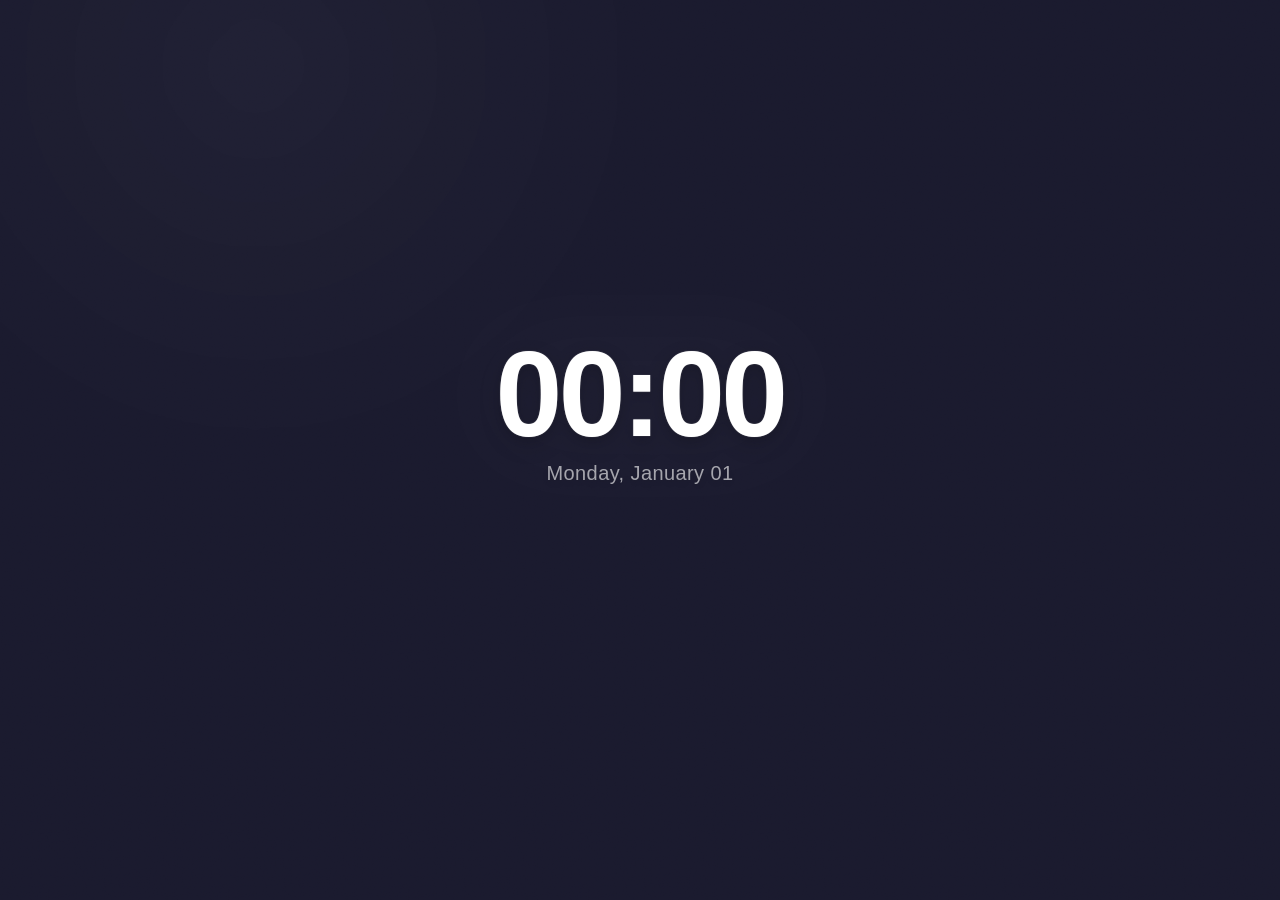
==== newtab.html @ 36168f56 "初始化项目开始第一个版本" ====
<!DOCTYPE html>
<html lang="zh-CN" data-i18n-title="pageTitle" style="background:#1a1a2e;">

<head>
    <meta charset="UTF-8">
    <title>New Tab</title>
    <script src="scripts/boot/first-paint.js"></script>
    <link rel="stylesheet" href="styles/bundle.css">
    <link rel="stylesheet" href="styles/photos.css">
</head>

<body>
    <a href="#main-content" class="skip-link" data-i18n="skipToMain"></a>

    <div class="light-orb" aria-hidden="true"></div>
    <div class="ui-grain" aria-hidden="true"></div>

    <div class="layout-container" id="main-content">
        <div class="clock-container">
            <div class="clock-wrapper">
                <div class="clock" id="clock">00:00</div>
                <div class="date" id="date">Monday, January 01</div>
            </div>
        </div>
        <div class="search-container" id="searchContainer">
            <div class="search-engine-wrapper">
                <button class="search-engine-btn" id="searchEngineBtn" data-i18n="ariaSwitchEngine"
                    data-i18n-attr="aria-label" aria-label="" tabindex="-1">
                    <svg aria-hidden="true" width="24" height="24" viewBox="0 0 24 24" fill="currentColor">
                        <path
                            d="M15.5 14h-.79l-.28-.27A6.471 6.471 0 0016 9.5 6.5 6.5 0 109.5 16c1.61 0 3.09-.59 4.23-1.57l.27.28v.79l5 4.99L20.49 19l-4.99-5zm-6 0C7.01 14 5 11.99 5 9.5S7.01 5 9.5 5 14 7.01 14 9.5 11.99 14 9.5 14z" />
                    </svg>
                </button>
            </div>
            <input type="text" class="search-input" id="searchInput" data-i18n="searchPlaceholder" placeholder=""
                autofocus>
        </div>
    </div>
    <div class="quicklinks-container" id="quicklinksContainer" data-style="medium">
        <button class="launchpad-btn" id="launchpadBtn" data-i18n="ariaLaunchpad" data-i18n-attr="aria-label"
            aria-label="" tabindex="-1">
            <svg aria-hidden="true" width="18" height="18" viewBox="0 0 24 24" fill="currentColor">
                <rect x="2.5" y="2.5" width="8.5" height="8.5" rx="1.5" />
                <rect x="13" y="2.5" width="8.5" height="8.5" rx="1.5" />
                <rect x="2.5" y="13" width="8.5" height="8.5" rx="1.5" />
                <rect x="13" y="13" width="8.5" height="8.5" rx="1.5" />
            </svg>
        </button>
        <div class="dock-separator" aria-hidden="true"></div>
        <ul class="quicklinks-list" id="quicklinksList"></ul>
        <div class="dock-separator" aria-hidden="true"></div>
        <div class="quicklinks-add-wrapper">
            <button class="quicklinks-add-btn" id="quicklinksAddBtn" data-i18n="ariaAddLink" data-i18n-attr="aria-label"
                aria-label="" tabindex="-1">
                <svg aria-hidden="true" width="20" height="20" viewBox="0 0 24 24" fill="none" stroke="currentColor" stroke-width="2"
                    stroke-linecap="round" stroke-linejoin="round">
                    <line x1="12" y1="5" x2="12" y2="19" />
                    <line x1="5" y1="12" x2="19" y2="12" />
                </svg>
            </button>
        </div>
    </div>

    <div class="launchpad-overlay" id="launchpadOverlay" data-modal="true" role="dialog" aria-modal="true"
        data-i18n="ariaLaunchpad" data-i18n-attr="aria-label" aria-label="" aria-hidden="true">
        <div class="launchpad-container" id="launchpadContainer">
            <div class="launchpad-search-bar">
                <svg aria-hidden="true" class="launchpad-search-icon" viewBox="0 0 24 24" fill="none" stroke="currentColor"
                    stroke-width="2" stroke-linecap="round" stroke-linejoin="round">
                    <circle cx="11" cy="11" r="7" />
                    <path d="M21 21l-4.35-4.35" />
                </svg>
                <input type="text" class="launchpad-search-input" id="launchpadSearchInput" data-i18n="searchApps"
                    placeholder="" autocomplete="off">
            </div>
            <div class="launchpad-pages-wrapper">
                <div class="launchpad-pages" id="launchpadPages"></div>
            </div>
            <div class="launchpad-indicator" id="launchpadIndicator"></div>
        </div>
    </div>
    <div class="mac-window-overlay" id="macSettingsOverlay" data-modal="true" role="dialog"
        aria-modal="true" aria-labelledby="macSettingsTitle" aria-hidden="true">
        <div class="mac-window" id="macSettingsWindow">
        </div>
    </div>
    <div class="mac-window-overlay" id="photosOverlay" data-modal="true" role="dialog" aria-modal="true"
        aria-labelledby="photosTitle" aria-hidden="true">
        <div class="mac-window photos-window" id="photosWindow">
        </div>
    </div>
    <div class="engine-switcher-overlay" id="engineSwitcherOverlay" data-modal="true" role="dialog" aria-modal="true"
        data-i18n="ariaSwitchEngine" data-i18n-attr="aria-label" aria-label="" aria-hidden="true">
        <div class="engine-switcher" id="engineSwitcher">
            <div class="engine-switcher-buttons" id="engineSwitcherButtons" role="group">
            </div>
        </div>
    </div>
    <div class="quicklink-dialog-overlay" id="quicklinkDialogOverlay" data-modal="true" role="dialog" aria-modal="true"
        aria-labelledby="quicklinkDialogTitle" aria-hidden="true">
        <div class="quicklink-dialog" id="quicklinkDialog">
            <div class="quicklink-dialog-header">
                <div class="quicklink-dialog-header-start">
                    <div class="quicklink-dialog-header-icon" aria-hidden="true">
                        <svg width="21" height="21" viewBox="0 0 24 24" fill="none" stroke="currentColor" stroke-width="1.9" stroke-linecap="round" stroke-linejoin="round">
                            <path d="M9.5 14.5 14.5 9.5"/>
                            <path d="m7.25 17.75-1 1a3.536 3.536 0 0 1-5-5l3-3a3.536 3.536 0 0 1 5 0" transform="translate(3)"/>
                            <path d="m16.75 6.25 1-1a3.536 3.536 0 0 1 5 5l-3 3a3.536 3.536 0 0 1-5 0" transform="translate(-3)"/>
                        </svg>
                    </div>
                    <h3 id="quicklinkDialogTitle" data-i18n="dialogAddLink"></h3>
                </div>
                <button class="quicklink-dialog-close" id="quicklinkDialogClose" data-i18n="ariaClose" data-i18n-attr="aria-label" aria-label="">
                    <svg aria-hidden="true" width="16" height="16" viewBox="0 0 24 24" fill="none" stroke="currentColor" stroke-width="2" stroke-linecap="round" stroke-linejoin="round">
                        <path d="M18 6L6 18"/><path d="M6 6l12 12"/>
                    </svg>
                </button>
            </div>
            <div class="quicklink-dialog-content">
                <section class="quicklink-identity-editor">
                    <div class="quicklink-dialog-preview">
                        <div class="quicklink-preview-icon" id="quicklinkPreviewIcon">
                            <span class="preview-fallback">?</span>
                        </div>
                    </div>
                    <div class="quicklink-identity-main">
                        <div class="quicklink-primary-fields">
                            <label class="quicklink-form-label">
                                <span data-i18n="dialogUrl"></span>
                                <div class="quicklink-input-shell">
                                    <svg class="quicklink-input-leading-icon" width="16" height="16" viewBox="0 0 24 24" fill="none" stroke="currentColor" stroke-width="2" stroke-linecap="round" stroke-linejoin="round"><circle cx="12" cy="12" r="10"/><path d="M2 12h20"/><path d="M12 2a15.3 15.3 0 0 1 4 10 15.3 15.3 0 0 1-4 10 15.3 15.3 0 0 1-4-10 15.3 15.3 0 0 1 4-10z"/></svg>
                                    <input type="url" id="quicklinkUrlInput" data-i18n="dialogUrlPlaceholder" placeholder="" maxlength="512" autocomplete="url" aria-describedby="quicklinkUrlError">
                                </div>
                                <p class="quicklink-url-error" id="quicklinkUrlError" role="alert" aria-live="polite"></p>
                            </label>
                            <label class="quicklink-form-label">
                                <span data-i18n="dialogTitle"></span>
                                <input type="text" id="quicklinkTitleInput" data-i18n="dialogTitlePlaceholder" placeholder="" maxlength="64">
                            </label>
                        </div>
                        <div class="quicklink-appearance-row">
                            <div class="quicklink-mode-slot">
                                <div class="quicklink-icon-options" data-icon-panel="auto">
                                    <p data-i18n="dialogIconAutoHint"></p>
                                    <div class="quicklink-form-action hidden" id="quicklinkRefreshIconRow">
                                        <button type="button" class="quicklink-btn-text" id="quicklinkRefreshIconBtn">
                                            <svg aria-hidden="true" width="14" height="14" viewBox="0 0 24 24" fill="none" stroke="currentColor" stroke-width="2"><path d="M21 12a9 9 0 11-2.636-6.364"/><path d="M21 3v6h-6"/></svg>
                                            <span id="quicklinkRefreshIconLabel" data-i18n="iconCacheRefreshBtn"></span>
                                        </button>
                                    </div>
                                </div>
                                <div class="quicklink-icon-options hidden" data-icon-panel="custom">
                                    <input class="quicklink-mode-input" type="url" id="quicklinkIconInput" data-i18n="dialogCustomIconPlaceholder" placeholder="" maxlength="512" aria-labelledby="quicklinkIconModeCustom">
                                </div>
                                <div class="quicklink-icon-options hidden" data-icon-panel="text">
                                    <input class="quicklink-mode-input" type="text" id="quicklinkIconTextInput" maxlength="8" autocomplete="off" data-i18n="dialogIconText" placeholder="" aria-labelledby="quicklinkIconModeText">
                                    <button class="quicklink-color-well" type="button" id="quicklinkColorWell" data-i18n="dialogIconCustomColor" data-i18n-attr="aria-label" aria-label="">
                                        <span class="quicklink-color-well-swatch" aria-hidden="true"></span>
                                    </button>
                                    <input class="quicklink-native-color-input" type="color" id="quicklinkCustomColorInput" value="#475569" tabindex="-1" aria-hidden="true">
                                </div>
                            </div>
                            <div class="quicklink-icon-mode" id="quicklinkIconMode" role="radiogroup" aria-label="Icon style">
                                <button type="button" data-mode="auto" role="radio" aria-checked="true" data-i18n="dialogIconModeAuto"></button>
                                <button type="button" id="quicklinkIconModeCustom" data-mode="custom" role="radio" aria-checked="false" data-i18n="dialogIconModeCustom"></button>
                                <button type="button" id="quicklinkIconModeText" data-mode="text" role="radio" aria-checked="false" data-i18n="dialogIconModeText"></button>
                            </div>
                        </div>
                    </div>
                </section>
                <section class="quicklink-secondary-fields">
                    <label class="quicklink-form-label">
                        <span><span data-i18n="dialogTags"></span> <small>(<span data-i18n="dialogOptional"></span>)</small></span>
                        <div class="quicklink-tags-wrapper">
                            <div class="quicklink-tags-container" id="quicklinkTagsContainer"></div>
                            <input type="text" id="quicklinkTagsInput" data-i18n="dialogTagsPlaceholder" placeholder="" maxlength="10" autocomplete="off">
                            <div class="quicklink-tags-suggestions" id="quicklinkTagsSuggestions"></div>
                        </div>
                    </label>
                    <label class="quicklink-form-option" for="quicklinkDockCheckbox">
                        <input type="checkbox" id="quicklinkDockCheckbox">
                        <span data-i18n="dialogShowInDock"></span>
                    </label>
                </section>
            </div>
            <div class="quicklink-dialog-footer">
                <button class="quicklink-btn quicklink-btn-secondary hidden" id="quicklinkDeleteBtn" data-i18n="dialogDelete"></button>
                <div class="quicklink-dialog-footer-end">
                    <button class="quicklink-btn quicklink-btn-cancel" id="quicklinkCancelBtn" data-i18n="cancel"></button>
                    <button class="quicklink-btn quicklink-btn-primary" id="quicklinkSaveBtn" data-i18n="dialogSave"></button>
                </div>
            </div>
        </div>
    </div>
    <div class="quicklink-context-menu" id="quicklinkContextMenu" data-modal="true" role="menu" aria-label=""
        aria-hidden="true">
    </div>

    <div class="corner-zone corner-top-left" id="cornerTopLeft">
        <button class="refresh-bg-btn" id="refreshBgBtn" data-i18n="ariaRefreshBg" data-i18n-attr="aria-label"
            aria-label="" tabindex="-1">
            <svg aria-hidden="true" width="18" height="18" viewBox="0 0 24 24" fill="none" stroke="currentColor" stroke-width="1.5"
                stroke-linecap="round" stroke-linejoin="round">
                <path d="M21 12a9 9 0 11-2.636-6.364" />
                <path d="M21 3v6h-6" />
            </svg>
        </button>
    </div>
    <div class="corner-zone corner-top-right disabled" id="cornerTopRight">
        <div class="photo-info hidden" id="photoInfo">
            <a class="photo-author" id="photoAuthor" href="#" target="_blank" rel="noopener noreferrer" tabindex="-1">
                <span class="author-prefix" data-i18n="photoByPrefix"></span><span class="author-name"
                    id="authorName"></span>
            </a>
            <button class="favorite-bg-btn" id="favoriteBgBtn" data-i18n="ariaFavorite" data-i18n-attr="aria-label"
                aria-label="" tabindex="-1">
                <svg aria-hidden="true" class="favorite-icon-empty" width="16" height="16" viewBox="0 0 24 24" fill="none"
                    stroke="currentColor" stroke-width="1.5" stroke-linecap="round" stroke-linejoin="round">
                    <path
                        d="M20.84 4.61a5.5 5.5 0 00-7.78 0L12 5.67l-1.06-1.06a5.5 5.5 0 00-7.78 7.78l1.06 1.06L12 21.23l7.78-7.78 1.06-1.06a5.5 5.5 0 000-7.78z" />
                </svg>
                <svg aria-hidden="true" class="favorite-icon-filled hidden" width="16" height="16" viewBox="0 0 24 24" fill="currentColor"
                    stroke="currentColor" stroke-width="1.5" stroke-linecap="round" stroke-linejoin="round">
                    <path
                        d="M20.84 4.61a5.5 5.5 0 00-7.78 0L12 5.67l-1.06-1.06a5.5 5.5 0 00-7.78 7.78l1.06 1.06L12 21.23l7.78-7.78 1.06-1.06a5.5 5.5 0 000-7.78z" />
                </svg>
            </button>
            <button class="download-bg-btn" id="downloadBgBtn" data-i18n="ariaDownloadBg" data-i18n-attr="aria-label"
                aria-label="" tabindex="-1">
                <svg aria-hidden="true" width="16" height="16" viewBox="0 0 24 24" fill="none" stroke="currentColor" stroke-width="1.5"
                    stroke-linecap="round" stroke-linejoin="round">
                    <path d="M21 15v4a2 2 0 01-2 2H5a2 2 0 01-2-2v-4" />
                    <polyline points="7 10 12 15 17 10" />
                    <line x1="12" y1="15" x2="12" y2="3" />
                </svg>
            </button>
        </div>
    </div>
    <div class="corner-zone corner-bottom-left" id="cornerBottomLeft">
        <button class="settings-btn" id="settingsBtn" data-i18n="ariaSettings" data-i18n-attr="aria-label" aria-label=""
            tabindex="-1">
            <svg aria-hidden="true" width="18" height="18" viewBox="0 0 24 24" fill="none" stroke="currentColor" stroke-width="1.5"
                stroke-linecap="round" stroke-linejoin="round">
                <circle cx="12" cy="12" r="3" />
                <path
                    d="M19.4 15a1.65 1.65 0 00.33 1.82l.06.06a2 2 0 010 2.83 2 2 0 01-2.83 0l-.06-.06a1.65 1.65 0 00-1.82-.33 1.65 1.65 0 00-1 1.51V21a2 2 0 01-2 2 2 2 0 01-2-2v-.09A1.65 1.65 0 009 19.4a1.65 1.65 0 00-1.82.33l-.06.06a2 2 0 01-2.83 0 2 2 0 010-2.83l.06-.06a1.65 1.65 0 00.33-1.82 1.65 1.65 0 00-1.51-1H3a2 2 0 01-2-2 2 2 0 012-2h.09A1.65 1.65 0 004.6 9a1.65 1.65 0 00-.33-1.82l-.06-.06a2 2 0 010-2.83 2 2 0 012.83 0l.06.06a1.65 1.65 0 001.82.33H9a1.65 1.65 0 001-1.51V3a2 2 0 012-2 2 2 0 012 2v.09a1.65 1.65 0 001 1.51 1.65 1.65 0 001.82-.33l.06-.06a2 2 0 012.83 0 2 2 0 010 2.83l-.06.06a1.65 1.65 0 00-.33 1.82V9a1.65 1.65 0 001.51 1H21a2 2 0 012 2 2 2 0 01-2 2h-.09a1.65 1.65 0 00-1.51 1z" />
            </svg>
        </button>
    </div>
    <div class="corner-zone corner-bottom-right" id="cornerBottomRight">
        <button class="search-toggle-btn" id="searchToggleBtn" data-i18n="ariaSearch" data-i18n-attr="aria-label"
            aria-label="" tabindex="-1">
            <svg aria-hidden="true" width="20" height="20" viewBox="0 0 24 24" fill="none" stroke="currentColor" stroke-width="1.5"
                stroke-linecap="round" stroke-linejoin="round">
                <circle cx="11" cy="11" r="7" />
                <path d="M21 21l-4.35-4.35" />
            </svg>
        </button>
    </div>
    <script type="module" src="scripts/main.js"></script>
</body>

</html>
---- styles/bundle.css ----
:root {

    /*
     * Color roles (redesign-skill): treat --accent-primary as the only brand accent on main UI.
     * Semantic colors below are for status / destructive / success — keep usage small and local.
     */
    --color-white: #FFFFFF;
    --color-blue: #0A84FF;
    --accent-primary: var(--color-blue);
    --color-green: #30D158;
    --color-red: #FF453A;
    --color-orange: #FF9F0A;
    --color-pink: #FF375F;

    --color-gray-6: #1C1C1E;

    --text-primary: #FFFFFF;
    --text-secondary: rgba(255, 255, 255, 0.7);
    --text-tertiary: rgba(255, 255, 255, 0.5);
    --text-quaternary: rgba(255, 255, 255, 0.3);


    --bg-primary: rgba(28, 28, 30, 0.8);

    --surface-glass: rgb(255 255 255 / 0.08);
    --surface-glass-hover: rgba(255, 255, 255, 0.12);

    --overlay-highlight: rgb(255 255 255 / 0.15);
    --overlay-medium: rgba(255, 255, 255, 0.2);

    --border-subtle: rgba(255, 255, 255, 0.06);
    --border-default: rgb(255 255 255 / 0.1);

    /* Cool-tinted shadows (read as depth on dark navy UI, not flat gray-black) */

    --font-system: -apple-system, BlinkMacSystemFont, 'SF Pro Text', 'Helvetica Neue', sans-serif;
    --font-display: -apple-system, BlinkMacSystemFont, 'SF Pro Display', 'Helvetica Neue', sans-serif;

    --text-2xs: 9px;
    --text-xs: 11px;
    --text-sm: 13px;
    --text-base: 15px;
    --text-input-safe: 16px;

    --text-lg: 17px;
    --text-xl: 20px;
    --text-2xl: 24px;
    --text-3xl: 28px;
    --text-clock: 120px;

    --font-regular: 400;
    --font-medium: 500;
    --font-semibold: 600;
    --font-bold: 700;

    --leading-snug: 1.25;
    --leading-normal: 1.5;
    --leading-relaxed: 1.625;

    --tracking-tight: -0.02em;
    --tracking-caps: 0.04em;

    --space-1: 4px;
    --space-2: 8px;
    --space-3: 12px;
    --space-4: 16px;
    --space-5: 20px;
    --space-6: 24px;
    --space-7: 28px;
    --space-8: 32px;
    --space-10: 40px;
    --space-12: 48px;
    --space-16: 64px;

    --radius-2xs: 2px;
    --radius-xs: 4px;
    --radius-sm: 8px;
    --radius-md: 12px;
    --radius-lg: 16px;
    --radius-xl: 20px;
    --radius-2xl: 24px;
    --radius-full: 9999px;

    --radius-button: 20px;

    --radius-input: 12px;


    --shadow-color-light: rgb(8 14 32 / 0.1);
    --shadow-color-medium: rgba(6, 12, 28, 0.2);
    --shadow-color-heavy: rgba(4, 10, 24, 0.32);
    --shadow-color-deep: rgba(2, 8, 22, 0.42);

    --shadow-outline: 0 0 0 0.5px rgba(255, 255, 255, 0.06);

    --shadow-elevation-1:
        var(--shadow-outline),
        0 1px 2px var(--shadow-color-light),
        0 2px 4px var(--shadow-color-light);

    --shadow-elevation-2:
        var(--shadow-outline),
        0 2px 4px var(--shadow-color-light),
        0 4px 12px var(--shadow-color-medium),
        0 8px 24px var(--shadow-color-light);

    --shadow-elevation-3:
        var(--shadow-outline),
        0 4px 8px var(--shadow-color-light),
        0 8px 24px var(--shadow-color-medium),
        0 16px 48px var(--shadow-color-light);

    --shadow-elevation-4:
        var(--shadow-outline),
        0 8px 16px var(--shadow-color-medium),
        0 16px 48px var(--shadow-color-heavy),
        0 24px 72px var(--shadow-color-medium);

    --shadow-elevation-5:
        var(--shadow-outline),
        0 12px 32px var(--shadow-color-heavy),
        0 24px 80px var(--shadow-color-deep);

    --shadow-glass-inset:
        inset 0 1px 0 var(--overlay-highlight),
        inset 0 -0.5px 0 rgba(0, 0, 0, 0.03);

    --shadow-panel: var(--shadow-elevation-5);

    --shadow-focus: 0 0 0 3px rgba(10, 132, 255, 0.25);

    --shadow-lift:
        0 8px 20px rgba(0, 0, 0, 0.20),
        0 4px 8px rgba(0, 0, 0, 0.12);
    --shadow-press:
        0 2px 4px rgba(0, 0, 0, 0.12),
        0 1px 2px var(--shadow-color-light);

    --blur-2xs: 4px;
    --blur-sm: 16px;
    --blur-md: 24px;
    --blur-lg: 32px;
    --blur-xl: 40px;
    --blur-2xl: 48px;

    --glass-saturate: 180%;
    --glass-filter-blur-xl: blur(var(--blur-xl)) saturate(var(--glass-saturate));
    --glass-filter-quicklink-title: blur(var(--blur-md)) saturate(var(--glass-saturate));
    --glass-filter-launchpad-search: blur(var(--blur-sm)) saturate(150%);
    --glass-filter-quicklink-menu: blur(var(--blur-2xl)) saturate(var(--glass-saturate)) brightness(var(--glass-brightness-hover));
    --glass-brightness: 1.02;
    --glass-brightness-hover: 1.05;
    --glass-brightness-dimmed: 0.7;

    --glass-tier-1-bg: rgba(255, 255, 255, 0.04);
    --glass-tier-1-border: var(--surface-glass);

    --glass-tier-2-bg: rgba(255, 255, 255, 0.06);
    --glass-tier-2-bg-hover: rgba(255, 255, 255, 0.10);
    --glass-tier-2-bg-active: rgba(255, 255, 255, 0.14);
    --glass-tier-2-border: rgba(255, 255, 255, 0.12);
    --glass-tier-2-border-hover: rgba(255, 255, 255, 0.18);
    --glass-tier-2-blur: var(--blur-md);

    --glass-tier-3-bg: var(--surface-glass);
    --glass-tier-3-bg-hover: rgba(255, 255, 255, 0.12);
    --glass-tier-3-bg-focus: rgba(255, 255, 255, 0.14);
    --glass-tier-3-border: rgba(255, 255, 255, 0.12);
    --glass-tier-3-border-hover: rgba(255, 255, 255, 0.16);
    --glass-tier-3-border-focus: rgba(255, 255, 255, 0.20);
    --glass-tier-3-blur: var(--blur-lg);
    --launchpad-search-bg-rest: var(--glass-tier-3-bg-hover);
    --launchpad-search-bg-focus: var(--glass-tier-3-bg-focus);
    --launchpad-search-border-rest: var(--glass-tier-3-border);
    --launchpad-search-border-focus: var(--glass-tier-3-border-focus);

    --glass-tier-4-bg: rgba(255, 255, 255, 0.10);
    --glass-tier-4-border: rgba(255, 255, 255, 0.14);

    --glass-tier-5-bg: rgba(28, 28, 30, 0.88);
    --glass-tier-5-border: var(--surface-glass);
    --glass-tier-5-blur: var(--blur-2xl);


    --duration-fast: 150ms;
    --duration-normal: 250ms;
    --duration-slow: 400ms;
    --duration-slower: 600ms;
    --duration-pulse: 1000ms;
    --duration-sortable: 200ms;

    --ease-default: cubic-bezier(0.25, 0.46, 0.45, 0.94);
    --ease-in: cubic-bezier(0.4, 0, 1, 1);
    --ease-out: cubic-bezier(0, 0, 0.2, 1);
    --ease-in-out: cubic-bezier(0.4, 0, 0.2, 1);

    --ease-spring: cubic-bezier(0.175, 0.885, 0.32, 1.1);


    --ease-spring-gentle: cubic-bezier(0.25, 1, 0.5, 1);


    --ease-sortable: var(--ease-spring-gentle);

    /* Strong ease-out for interactive UI (design-engineering convention) */
    --ease-out-strong: cubic-bezier(0.23, 1, 0.32, 1);

    --launchpad-page-transition-duration: 320ms;
    --launchpad-page-transition-ease: var(--ease-out-strong);
    --launchpad-page-inactive-scale: 0.985;
    --launchpad-page-inactive-opacity: 0.92;

    /* Press feedback: keep within ~0.95–0.98; decorative entrances use --scale-overlay-initial */
    --scale-lift: 1.06;
    --scale-lift-subtle: 1.03;
    --scale-press: 0.96;
    --scale-press-subtle: 0.97;
    --scale-overlay-initial: 0.92;
    --scale-drag: 1.12;
    --scale-pressed: 0.97;

    --opacity-disabled: 0.4;
    --opacity-hover: 0.8;

    --transition-fast: var(--duration-fast) var(--ease-default);
    --transition-normal: var(--duration-normal) var(--ease-default);

    --elevation-bg-wrapper: -1;

    --elevation-bg-media: 0;

    --elevation-bg-overlay: 1;

    --elevation-bg-texture: 2;

    --elevation-base: 0;

    --z-layer-1: 1;
    --z-layer-2: 2;

    --elevation-raised: 10;
    --elevation-dock: 300;
    --elevation-overlay: 400;
    --elevation-modal: 500;
    --elevation-tooltip: 700;
    --elevation-drag-mirror: 900;
    --elevation-context-menu: 950;
    --elevation-max: 1000;

    --z-base: var(--elevation-base);
    --z-fixed: var(--elevation-dock);
    --z-modal: var(--elevation-modal);
    --z-tooltip: var(--elevation-tooltip);
    --z-drag-mirror: var(--elevation-drag-mirror);
    --z-context-menu: var(--elevation-context-menu);
    --z-toast: var(--elevation-max);
    --z-dock: var(--elevation-dock);
    --z-launchpad: var(--elevation-overlay);
    --z-raised: var(--elevation-raised);
    --z-settings-overlay: var(--elevation-overlay);

    --z-window-viewer: 50;
    --z-window-controls: 200;


    --z-viewer-content: 1;

    --z-viewer-loading: 2;

    --z-viewer-panel: 9;

    --z-viewer-toolbar: 10;

    --z-viewer-close: 20;

    --icon-md: 20px;



    --bg-blur: 0px;
    --bg-brightness: 1;
    --bg-overlay: 0.3;
    --bg-fade-in: 400ms;
    --bg-startup-fade-in: 120ms;

    --solid-background: #1a1a2e;

    --texture-opacity: 0.1;
    --texture-size: 30px;
    --texture-color: #ffffff;

    --dock-glass-bg: var(--glass-tier-3-bg);
    --dock-glass-border: var(--glass-tier-3-border);
    --dock-glass-blur: var(--glass-tier-3-blur);

    --ql-base-size-small: 36px;
    --ql-base-size-medium: 48px;
    --ql-base-size-large: 56px;

    --ql-gap-ratio: 0.22;

    --ql-padding-v-ratio: 0.25;

    --ql-padding-h-ratio: 0.18;

    --ql-radius-ratio: 0.22;

    --ql-separator-gap: 0.32;

    --ql-magnify-influence-ratio: 5.0;

    --ql-magnify-scale-max: 1.35;

    --ql-magnify-lift-ratio: 0.15;

    --ql-squircle-mask: url("data:image/svg+xml,%3Csvg viewBox='0 0 1024 1024' xmlns='http://www.w3.org/2000/svg'%3E%3Cpath d='M 225,0 C 101,0 0,101 0,225 L 0,799 C 0,923 101,1024 225,1024 L 799,1024 C 923,1024 1024,923 1024,799 L 1024,225 C 1024,101 923,0 799,0 Z' fill='black'/%3E%3C/svg%3E");

    --spotlight-glass-bg: var(--glass-tier-3-bg);
    --spotlight-glass-bg-hover: var(--glass-tier-3-bg-hover);
    --spotlight-glass-bg-focus: var(--glass-tier-3-bg-focus);
    --spotlight-glass-border: var(--glass-tier-3-border);
    --spotlight-glass-border-hover: var(--glass-tier-3-border-hover);
    --spotlight-glass-border-focus: var(--glass-tier-3-border-focus);
    --spotlight-glass-blur: var(--blur-2xl);
    --spotlight-glass-saturate: var(--glass-saturate);
    --spotlight-glass-radius: var(--radius-xl);

    --spotlight-height: 58px;
    --spotlight-icon-size: 20px;
    --spotlight-glow-color: var(--surface-glass);
    --spotlight-glow-size: 80px;

    --ct-wallpaper-image: none;
    --ct-wallpaper-size: cover;
    --ct-wallpaper-position: center;
    --ct-wallpaper-repeat: no-repeat;
    --ct-wallpaper-color: var(--solid-background);

    --ct-glass-overflow: 64px;
    --ct-glass-scale-compensate: 1.08;
}

.engine-switcher-overlay,
.quicklink-dialog-overlay {
    position: relative;
    overflow: hidden;
    isolation: isolate;
}

.engine-switcher-overlay::before,
.quicklink-dialog-overlay::before {
    content: '';
    position: absolute;
    inset: calc(-1 * var(--ct-glass-overflow));
    background-image: var(--ct-wallpaper-image);
    background-color: var(--ct-wallpaper-color);
    background-size: var(--ct-wallpaper-size);
    background-position: var(--ct-wallpaper-position);
    background-repeat: var(--ct-wallpaper-repeat);
    filter: blur(var(--ct-glass-blur, 40px)) saturate(var(--ct-glass-saturate, 180%));
    transform: scale(var(--ct-glass-scale-compensate));
    transform-origin: center;
    pointer-events: none;
    z-index: -2;
}

.engine-switcher-overlay::after,
.quicklink-dialog-overlay::after {
    content: '';
    position: absolute;
    inset: 0;
    background: var(--ct-glass-tint, rgba(255, 255, 255, 0.12));
    pointer-events: none;
    z-index: -1;
}

.sortable-ghost {
    opacity: 0 !important;
    visibility: hidden !important;

    transition: none !important;
}

.sortable-chosen {
    transform: scale(1.02);
    transition: none !important;
}

.sortable-fallback {
    transition: none !important;
    animation: none !important;
    position: fixed !important;
    z-index: var(--z-drag-mirror) !important;
    pointer-events: none !important;
    box-sizing: border-box !important;
    margin: 0 !important;
    background: transparent !important;
    border: none !important;
    cursor: grabbing !important;
    opacity: 1 !important;
    transform: translate3d(0, 0, 0);
    will-change: transform;
    backface-visibility: hidden;
    -webkit-backface-visibility: hidden;
    isolation: isolate;
    contain: layout style;

    filter: drop-shadow(0 12px 24px rgba(0, 0, 0, 0.3)) drop-shadow(0 4px 8px rgba(0, 0, 0, 0.2)) brightness(1.05) !important;
}

*,
*::before,
*::after {
    margin: 0;
    padding: 0;
    box-sizing: border-box;
}

html {
    scroll-behavior: smooth;
    height: 100%;
    overflow: hidden;
    -webkit-font-smoothing: antialiased;
    -moz-osx-font-smoothing: grayscale;
    text-rendering: optimizeLegibility;
}

.skip-link {
    position: absolute;
    left: -9999px;
    top: auto;
    width: 1px;
    height: 1px;
    overflow: hidden;
    clip: rect(0 0 0 0);
    white-space: nowrap;
    border: 0;
    padding: var(--space-2) var(--space-4);
    background: var(--glass-tier-4-bg);
    color: var(--text-primary);
    font-size: var(--text-sm);
    font-weight: var(--font-medium);
    border-radius: var(--radius-sm);
    z-index: var(--elevation-max);
    text-decoration: none;
}

.skip-link:focus {
    left: var(--space-4);
    top: var(--space-4);
    width: auto;
    height: auto;
    overflow: visible;
    clip: auto;
    outline: none;
    box-shadow: var(--shadow-focus);
}

body {
    font-family: var(--font-system);
    font-size: var(--text-base);
    font-weight: var(--font-regular);
    line-height: var(--leading-normal);
    letter-spacing: var(--tracking-tight);
    color: var(--text-primary);
    background-color: var(--solid-background);
    min-height: 100vh;
    min-height: 100dvh;
    height: 100vh;
    height: 100dvh;
    margin: 0;
    position: relative;
    display: flex;
    justify-content: center;
    align-items: center;
}

/* Subtle film grain above wallpaper — pointer-events none for zero hit-test cost */
.ui-grain {
    position: fixed;
    inset: 0;
    z-index: var(--elevation-bg-texture);
    pointer-events: none;
    opacity: 0.045;
    mix-blend-mode: overlay;
    background-image: url("data:image/svg+xml,%3Csvg viewBox='0 0 200 200' xmlns='http://www.w3.org/2000/svg'%3E%3Cfilter id='n'%3E%3CfeTurbulence type='fractalNoise' baseFrequency='0.8' numOctaves='3' stitchTiles='stitch'/%3E%3C/filter%3E%3Crect width='100%25' height='100%25' filter='url(%23n)'/%3E%3C/svg%3E");
    background-repeat: repeat;
    background-size: 180px 180px;
}

::selection {
    background: rgba(10, 132, 255, 0.3);
    color: var(--text-primary);
}

:focus {
    outline: none;
}

:focus-visible {
    outline: none;
}

button:focus-visible,
a:focus-visible {
    box-shadow: 0 0 0 2px rgba(10, 132, 255, 0.4);
}

input:focus,
input:focus-visible,
textarea:focus,
textarea:focus-visible {
    outline: none;
    box-shadow: none;
}

a {
    color: var(--color-blue);
    text-decoration: none;
    transition: opacity var(--transition-fast);
}

a:hover {
    opacity: var(--opacity-hover);
}


button {
    font-family: inherit;
    font-size: inherit;
    cursor: pointer;
    border: none;
    background: none;
    color: inherit;
}

button:disabled {
    cursor: not-allowed;
    opacity: var(--opacity-disabled);
}

input,
textarea,
select {
    font-family: inherit;
    font-size: inherit;
    color: inherit;
    background: transparent;
    border: none;
}

input::placeholder,
textarea::placeholder {
    color: var(--text-quaternary);
}

img {
    max-width: 100%;
    height: auto;
    display: block;
}

::-webkit-scrollbar {
    width: 8px;
    height: 8px;
}

::-webkit-scrollbar-track {
    background: transparent;
}

::-webkit-scrollbar-thumb {
    background: var(--overlay-highlight);
    border-radius: var(--radius-full);
    border: 2px solid transparent;
    background-clip: padding-box;
}

::-webkit-scrollbar-thumb:hover {
    background: rgba(255, 255, 255, 0.25);
    background-clip: padding-box;
}

::-webkit-scrollbar-corner {
    background: transparent;
}

@supports (scrollbar-color: auto) {
    * {
        scrollbar-width: thin;
        scrollbar-color: var(--overlay-highlight) transparent;
    }
}

.light-orb {
    position: fixed;
    width: 60vmax;
    height: 60vmax;
    border-radius: 50%;
    background: radial-gradient(circle,
            rgba(255, 255, 255, 0.06) 0%,
            rgba(255, 255, 255, 0.02) 40%,
            rgba(255, 255, 255, 0) 70%);
    pointer-events: none;
    transform: translate(-50%, -50%);
    transition:
        left var(--duration-slower) var(--ease-out),
        top var(--duration-slower) var(--ease-out);
    z-index: var(--z-base);
    opacity: 0.5;
    mix-blend-mode: screen;
    filter: blur(var(--blur-md));
}

#background-wrapper {
    position: fixed;
    inset: 0;
    z-index: var(--elevation-bg-wrapper);
    overflow: hidden;
    transition: opacity var(--bg-fade-in) ease-out;
}

html[data-first-paint='armed'] #background-wrapper,
html[data-first-paint='armed'] #background-color,
html[data-first-paint='armed'] #background-media .background-image {
    transition: none !important;
}

/* Keep transitions suppressed during overlay fade-out so the wallpaper
   (already opacity:1) doesn't re-animate while the overlay dissolves. */
html[data-first-paint='disarming'] #background-wrapper,
html[data-first-paint='disarming'] #background-color,
html[data-first-paint='disarming'] #background-media .background-image {
    transition: none !important;
}

#first-paint-overlay {
    contain: strict;
}

#background-wrapper.hidden {
    opacity: 0;
}

#background-media {
    position: absolute;
    inset: 0;
    z-index: var(--elevation-bg-media);
}

#background-media .background-image {
    position: absolute;
    inset: 0;
    background-size: cover;
    background-position: center;
    background-repeat: no-repeat;

    filter: blur(var(--bg-blur)) brightness(var(--bg-brightness));

    transform: scale(var(--scale-lift));
    transform-origin: center;

    opacity: 0;
    transition: opacity var(--bg-fade-in) ease-out;
}

#background-media .background-image.ready {
    opacity: 1;
}

#background-media .background-image.hiding {
    opacity: 0;
}

#background-color {
    position: absolute;
    inset: 0;
    z-index: var(--elevation-bg-media);
    background-color: var(--solid-background);
    opacity: 1;
    transition: opacity var(--bg-fade-in) ease-out;
}

#background-wrapper[data-type='color'] #background-color {
    opacity: 1;
}

#background-wrapper[data-type='color'] #background-media {
    display: none;
}

#background-wrapper[data-phase='startup'] #background-media .background-image,
#background-wrapper[data-phase='startup'] #background-color {
    transition-duration: var(--bg-startup-fade-in);
}

/* Fade out solid-color placeholder once a wallpaper image is ready.
   #background-color sits after #background-media in DOM order (same z-index),
   so it paints on top by default. This rule reveals the wallpaper beneath. */
#background-wrapper:not([data-type='color']):has(.background-image.ready) #background-color {
    opacity: 0;
}

#background-media::after {
    content: '';
    position: absolute;
    inset: 0;
    background: linear-gradient(to bottom,
            rgba(0, 0, 0, calc(var(--bg-overlay) * 0.8)),
            rgba(0, 0, 0, var(--bg-overlay)),
            rgba(0, 0, 0, calc(var(--bg-overlay) * 0.8)));
    z-index: var(--elevation-bg-overlay);
    pointer-events: none;
}

#background-texture {
    position: absolute;
    inset: 0;
    pointer-events: none;
    opacity: var(--texture-opacity);
    z-index: var(--elevation-bg-texture);
}

#background-wrapper[data-texture='none'] #background-texture {
    display: none;
}

#background-wrapper[data-texture='grain'] #background-texture {
    background-image: url("data:image/svg+xml,%3Csvg viewBox='0 0 200 200' xmlns='http://www.w3.org/2000/svg'%3E%3Cfilter id='noise'%3E%3CfeTurbulence type='fractalNoise' baseFrequency='0.65' numOctaves='3' stitchTiles='stitch'/%3E%3C/filter%3E%3Crect width='100%25' height='100%25' filter='url(%23noise)'/%3E%3C/svg%3E");
    background-repeat: repeat;
    background-size: var(--texture-size);
}

#background-wrapper[data-texture='grid'] #background-texture {
    background-image:
        linear-gradient(var(--texture-color) 1px, transparent 1px),
        linear-gradient(90deg, var(--texture-color) 1px, transparent 1px);
    background-size: var(--texture-size) var(--texture-size);
}

#background-wrapper[data-texture='lines'] #background-texture {
    background-image: repeating-linear-gradient(0deg,
            var(--texture-color),
            var(--texture-color) 1px,
            transparent 1px,
            transparent var(--texture-size));
}

.layout-container {
    width: min(100% - var(--space-12), 720px);
    display: flex;
    flex-direction: column;
    align-items: center;
    gap: 0;
    padding: var(--space-6);
    position: absolute;
    left: 50%;
    top: 50%;

    transform: translate(-50%, -50%);

    transition: transform var(--duration-normal) var(--ease-spring);
    will-change: transform;
}

.layout-container.search-active {

    transform: translate(-50%, calc(-50% - 12vh));
}

.clock-container {
    background: transparent;
    border: none;
    box-shadow: none;
    padding: 0;
    margin-bottom: 0;

    width: 100%;
    display: flex;
    justify-content: center;
    position: relative;
}

.clock-wrapper {
    position: relative;
    display: flex;
    flex-direction: column;
    align-items: center;
    gap: var(--space-1);
    background: transparent;
    padding: var(--space-3) var(--space-10);
    transition: transform var(--transition-normal);
}

/* Display time: tabular figures keep columns stable; body copy stays system UI for CJK. */
.clock {
    font-family: var(--font-display);
    font-size: var(--text-clock);
    font-weight: 700;
    letter-spacing: -0.03em;
    color: var(--text-primary);
    user-select: none;
    cursor: default;
    font-variant-numeric: tabular-nums;
    font-feature-settings: "tnum", "ss01";
    text-align: center;
    line-height: 1;
    margin-bottom: 0;

    text-shadow:
        0 0 1px rgba(255, 255, 255, 0.5),
        0 1px 2px var(--shadow-color-light),
        0 4px 12px rgba(0, 0, 0, 0.12),
        0 8px 24px rgba(0, 0, 0, 0.1);

    filter:
        drop-shadow(0 0 60px var(--surface-glass)) drop-shadow(0 0 120px rgba(255, 255, 255, 0.04));

    transition:
        transform var(--duration-normal) var(--ease-spring),
        filter var(--duration-slow) var(--ease-default);
}

.date {
    font-family: var(--font-system);
    font-size: var(--text-xl);
    font-weight: var(--font-medium);
    color: var(--text-primary);
    opacity: 0.6;
    user-select: none;
    cursor: pointer;
    text-align: center;
    letter-spacing: 0.02em;
    text-wrap: balance;
    max-width: 34em;

    text-shadow:
        0 1px 3px rgba(0, 0, 0, 0.1),
        0 4px 12px var(--shadow-color-light);

    transition:
        transform var(--duration-normal) var(--ease-spring),
        opacity var(--duration-normal) var(--ease-default);
}

.clock-wrapper:hover {
    transform: translateY(-2px);
}

.clock:hover {
    filter:
        drop-shadow(0 0 80px var(--border-default)) drop-shadow(0 0 140px rgba(255, 255, 255, 0.06));
}

.date:hover {
    opacity: 0.8;
    transform: translateY(-3px);
}


.date-switch {
    animation: dateSwitch var(--duration-normal) var(--ease-default);
}

@keyframes dateSwitch {
    0% {
        transform: translateY(0);
        opacity: 1;
    }

    50% {
        transform: translateY(-10px);
        opacity: 0;
    }

    51% {
        transform: translateY(10px);
        opacity: 0;
    }

    100% {
        transform: translateY(0);
        opacity: 1;
    }
}

.search-toggle-btn,
.refresh-bg-btn,
.settings-btn {
    position: fixed;
    width: 46px;
    height: 46px;
    border-radius: var(--radius-full);

    background: var(--glass-tier-2-bg);
    border: 1px solid var(--glass-tier-2-border);
    -webkit-backdrop-filter: blur(var(--glass-tier-2-blur)) saturate(var(--glass-saturate)) brightness(var(--glass-brightness));
    backdrop-filter: blur(var(--glass-tier-2-blur)) saturate(var(--glass-saturate)) brightness(var(--glass-brightness));

    color: var(--text-primary);
    cursor: pointer;
    display: flex;
    align-items: center;
    justify-content: center;
    opacity: 0.85;

    box-shadow:
        var(--shadow-elevation-1),
        var(--shadow-glass-inset);

    transition:
        opacity var(--duration-normal) var(--ease-spring),
        transform var(--duration-normal) var(--ease-spring),
        background-color var(--duration-fast) var(--ease-default),
        border-color var(--duration-fast) var(--ease-default),
        box-shadow var(--duration-normal) var(--ease-default);

    z-index: var(--z-fixed);

    will-change: transform, box-shadow;
    transform: translateZ(0);
}

.search-toggle-btn::before,
.refresh-bg-btn::before,
.settings-btn::before {
    content: '';
    position: absolute;
    inset: 0;
    border-radius: inherit;
    background: linear-gradient(135deg,
            rgba(255, 255, 255, 0.12) 0%,
            transparent 40%,
            transparent 60%,
            rgba(255, 255, 255, 0.06) 100%);
    pointer-events: none;
    opacity: 0.7;
    transition: opacity var(--duration-fast) var(--ease-default);
}

.search-toggle-btn::after,
.refresh-bg-btn::after,
.settings-btn::after {
    content: '';
    position: absolute;
    inset: 0;
    border-radius: inherit;
    background: radial-gradient(ellipse 80% 50% at var(--specular-x, 50%) var(--specular-y, 20%),
            rgba(255, 255, 255, 0.4) 0%,
            var(--overlay-highlight) 25%,
            rgba(255, 255, 255, 0.05) 50%,
            transparent 75%);
    pointer-events: none;
    opacity: 0.5;
    transition: opacity var(--duration-fast) var(--ease-default);
}

.search-toggle-btn:hover,
.refresh-bg-btn:hover,
.settings-btn:hover {
    opacity: 1;
    background: var(--glass-tier-2-bg-hover);
    border-color: var(--glass-tier-2-border-hover);
    box-shadow:
        var(--shadow-elevation-2),
        var(--shadow-glass-inset);
    transform: scale(var(--scale-lift)) translateZ(0);
}

.search-toggle-btn:hover::before,
.refresh-bg-btn:hover::before,
.settings-btn:hover::before {
    opacity: 0.9;
}

.search-toggle-btn:hover::after,
.refresh-bg-btn:hover::after,
.settings-btn:hover::after {
    opacity: 0.75;
}

.search-toggle-btn:hover svg,
.refresh-bg-btn:hover svg,
.settings-btn:hover svg {
    opacity: 1;
}

.settings-btn:hover svg {
    transform: rotate(90deg);
}


.search-toggle-btn:active,
.refresh-bg-btn:active,
.settings-btn:active {
    transform: scale(var(--scale-press)) translateZ(0);
    opacity: 0.95;
    background: var(--glass-tier-2-bg-active);
    box-shadow:
        var(--shadow-press),
        var(--shadow-glass-inset);
}

.search-toggle-btn svg,
.refresh-bg-btn svg,
.settings-btn svg {
    width: var(--icon-md);
    height: var(--icon-md);
    opacity: 0.9;
    position: relative;
    z-index: var(--z-layer-1);
    transition:
        transform var(--duration-slow) var(--ease-spring),
        opacity var(--duration-fast) var(--ease-default);
    filter: drop-shadow(0 1px 2px rgba(0, 0, 0, 0.1));
}

@media screen and (max-width: 768px) {
    .clock {
        font-size: 80px;
    }

    .date {
        font-size: var(--text-xl);
    }

    .layout-container {
        width: calc(100% - var(--space-8));
    }
}

.search-container {
    width: 100%;
    max-width: 680px;
    height: var(--spotlight-height);
    margin-top: var(--space-5);

    background: var(--spotlight-glass-bg);
    -webkit-backdrop-filter: blur(var(--spotlight-glass-blur)) saturate(var(--spotlight-glass-saturate)) brightness(var(--glass-brightness));
    backdrop-filter: blur(var(--spotlight-glass-blur)) saturate(var(--spotlight-glass-saturate)) brightness(var(--glass-brightness));

    border-radius: var(--spotlight-glass-radius);
    border: 0.5px solid var(--spotlight-glass-border);

    padding: 0 var(--space-4);
    display: flex;
    align-items: center;
    gap: var(--space-2);

    box-shadow:
        var(--shadow-elevation-3),
        var(--shadow-glass-inset);

    opacity: 0;
    transform: translateY(12px) scale(0.98);
    pointer-events: none;

    transition:
        opacity var(--duration-normal) var(--ease-spring),
        transform var(--duration-normal) var(--ease-spring);

    position: relative;
    cursor: text;

    will-change: transform, opacity;
}

.search-container.show {
    opacity: 1;
    transform: translateY(0) scale(1);
    pointer-events: auto;
}

.search-container::before {
    content: '';
    position: absolute;
    inset: 0;
    border-radius: inherit;
    background: linear-gradient(135deg,
            var(--border-default) 0%,
            transparent 30%,
            transparent 70%,
            rgba(255, 255, 255, 0.04) 100%);
    pointer-events: none;
    z-index: var(--z-base);
    opacity: 0.8;
    transition: opacity var(--duration-fast) var(--ease-default);
}

.search-container::after {
    content: '';
    position: absolute;
    inset: 0;
    border-radius: inherit;
    background: linear-gradient(180deg,
            var(--border-default) 0%,
            rgba(255, 255, 255, 0.02) 30%,
            transparent 60%);
    pointer-events: none;
    z-index: var(--z-base);
    opacity: 0.6;
    transition: opacity var(--duration-fast) var(--ease-default);
}

.search-container.show:hover:not(.focused) {
    background: var(--spotlight-glass-bg-hover);
    border-color: var(--spotlight-glass-border-hover);
    box-shadow:
        var(--shadow-elevation-3),
        var(--shadow-glass-inset);
    transform: translateY(-1px) scale(1);
}

.search-container:hover:not(.focused)::before {
    opacity: 0.9;
}

.search-container:hover:not(.focused)::after {
    opacity: 0.75;
}

.search-container:hover .search-input::placeholder {
    color: rgba(255, 255, 255, 0.4);
}


.search-container.focused {
    background: var(--spotlight-glass-bg-focus);
    border-color: var(--spotlight-glass-border-focus);
    box-shadow:
        var(--shadow-outline),
        0 0 var(--spotlight-glow-size) var(--spotlight-glow-color),
        var(--shadow-elevation-3),
        var(--shadow-glass-inset);
    transform: translateY(-2px) scale(1);
}

.search-container.focused::before {
    opacity: 1;
}

.search-container.focused::after {
    opacity: 0.85;
}

.search-container .search-input {
    flex: 1;
    min-width: 0;
    height: 100%;
    border: none;
    background: transparent;
    font-family: var(--font-system);
    font-size: var(--text-lg);
    font-weight: 400;
    letter-spacing: -0.022em;
    color: rgba(255, 255, 255, 0.95);
    outline: none;
    box-shadow: none;
    padding: 0;
    caret-color: rgba(255, 255, 255, 0.8);
    -webkit-appearance: none;
    appearance: none;
    position: relative;
    z-index: var(--z-layer-1);

    transition: color var(--duration-fast) var(--ease-default);
}

.search-container.focused .search-input {
    color: rgba(255, 255, 255, 1);
}

.search-container .search-input:focus,
.search-container .search-input:focus-visible {
    border: none;
    outline: none;
    box-shadow: none;
}

.search-container .search-input::placeholder {
    color: rgba(255, 255, 255, 0.35);
    font-weight: 400;
    letter-spacing: -0.022em;
    transition: color var(--duration-fast) var(--ease-default);
}

.search-container.focused .search-input::placeholder {
    color: var(--text-quaternary);
}

.search-engine-wrapper {
    position: relative;
    z-index: var(--z-layer-2);
    display: flex;
    align-items: center;
    flex-shrink: 0;
}

.search-engine-btn {
    width: 40px;
    height: 40px;
    padding: 0;
    border: none;
    background: transparent;
    cursor: pointer;
    display: flex;
    align-items: center;
    justify-content: center;
    border-radius: var(--radius-md);
    color: var(--text-tertiary);
    transition:
        color var(--duration-fast) var(--ease-default),
        background var(--duration-fast) var(--ease-default),
        transform var(--duration-fast) var(--ease-default);
    flex-shrink: 0;
    margin-left: -6px;
}

.search-engine-btn svg {
    width: var(--spotlight-icon-size);
    height: var(--spotlight-icon-size);
    transition: transform var(--duration-fast) var(--ease-default);
}

.search-engine-btn:hover {
    background: var(--surface-glass);
    color: var(--text-secondary);
}

.search-engine-btn:hover svg {
    transform: scale(1.05);
}


.search-engine-btn:active {
    transform: scale(var(--scale-press));
    background: var(--surface-glass-hover);
}

.search-engine-btn:focus {
    outline: none;
}

.search-container.focused .search-engine-btn {
    color: var(--text-secondary);
}

.engine-switcher-overlay {
    position: fixed;
    inset: 0;
    background: transparent;
    --ct-glass-blur: 40px;
    --ct-glass-saturate: 180%;
    --ct-glass-tint: rgba(0, 0, 0, 0.25);
    display: flex;
    align-items: center;
    justify-content: center;
    opacity: 0;
    visibility: hidden;
    transition:
        opacity var(--duration-fast) var(--ease-default),
        visibility 0s linear var(--duration-fast);
    z-index: var(--z-modal);
}

.engine-switcher-overlay.active {
    opacity: 1;
    visibility: visible;
    transition:
        opacity var(--duration-fast) var(--ease-default),
        visibility 0s;
}

.engine-switcher {

    background: linear-gradient(180deg,
            rgba(60, 60, 60, 0.7) 0%,
            rgba(45, 45, 45, 0.75) 100%);
    -webkit-backdrop-filter: blur(var(--blur-2xl)) saturate(var(--glass-saturate));
    backdrop-filter: blur(var(--blur-2xl)) saturate(var(--glass-saturate));
    border: 0.5px solid var(--glass-tier-4-border);
    border-radius: var(--radius-xl);
    padding: var(--space-6) var(--space-8);
    display: flex;
    flex-direction: column;
    align-items: center;

    box-shadow:
        var(--shadow-elevation-4),
        var(--shadow-glass-inset);
    transform: scale(var(--scale-overlay-initial));
    opacity: 0;
    transition:
        transform var(--duration-normal) var(--ease-spring),
        opacity var(--duration-normal) var(--ease-spring);
}

.engine-switcher-overlay.active .engine-switcher {
    transform: scale(1);
    opacity: 1;
}

.engine-switcher-buttons {
    display: flex;
    flex-wrap: wrap;
    justify-content: center;
    gap: var(--space-3);
}

.engine-btn {
    padding: var(--space-3) var(--space-5);
    border: none;
    border-radius: var(--radius-md);
    font-family: var(--font-system);
    font-size: var(--text-base);
    font-weight: 500;
    cursor: pointer;
    transition:
        background-color var(--duration-fast) var(--ease-default),
        color var(--duration-fast) var(--ease-default),
        transform var(--duration-fast) var(--ease-default);
    background: transparent;
    color: var(--text-secondary);
    white-space: nowrap;
}

.engine-btn:hover {
    background: var(--overlay-highlight);
    color: rgba(255, 255, 255, 0.9);
}


.engine-btn:active {
    transform: scale(var(--scale-press));
}

.engine-btn.selected {
    background: rgba(255, 255, 255, 0.95);
    color: var(--color-gray-6);
}

.engine-btn:focus {
    outline: none;
}

@media screen and (max-width: 768px) {
    .search-container {
        max-width: calc(100% - var(--space-8));
        height: 52px;
    }

    .search-container .search-input {
        font-size: var(--text-input-safe);
    }

    .search-engine-btn {
        width: 36px;
        height: 36px;
    }

    .search-engine-btn svg {
        width: 18px;
        height: 18px;
    }
}

@media screen and (max-width: 640px) {
    .engine-switcher {
        padding: var(--space-4) var(--space-5);
        border-radius: var(--radius-lg);
        margin: 0 var(--space-4);
    }

    .engine-switcher-buttons {
        gap: var(--space-2);
    }

    .engine-btn {
        padding: var(--space-2) var(--space-4);
        font-size: var(--text-sm);
    }
}

.refresh-bg-btn.refreshing svg {
    animation: spin var(--duration-slow) var(--ease-in-out) infinite;
}

@keyframes spin {
    from {
        transform: rotate(0deg);
    }

    to {
        transform: rotate(360deg);
    }
}

.quicklinks-container {

    --ql-icon-size: var(--ql-base-size-medium);
    --ql-font-size: var(--text-xs);

    --ql-gap: calc(var(--ql-icon-size) * var(--ql-gap-ratio));
    --ql-icon-radius: calc(var(--ql-icon-size) * var(--ql-radius-ratio));

    --ql-magnify-influence: calc(var(--ql-icon-size) * var(--ql-magnify-influence-ratio));
    --ql-magnify-lift: calc(var(--ql-icon-size) * var(--ql-magnify-lift-ratio) * -1);

    --dock-panel-padding-v: calc(var(--ql-icon-size) * var(--ql-padding-v-ratio));
    --dock-panel-padding-h: calc(var(--ql-icon-size) * var(--ql-padding-h-ratio));
    --dock-panel-radius: calc(var(--ql-icon-size) * 0.35);

    --dock-separator-space: calc(var(--ql-icon-size) * var(--ql-separator-gap));

    --quicklinks-dock-filter: blur(var(--dock-glass-blur)) saturate(var(--glass-saturate)) brightness(var(--glass-brightness));

    position: fixed;
    bottom: var(--space-10);
    left: 50%;
    transform: translateX(-50%);

    background: var(--dock-glass-bg);
    border: 0.5px solid var(--dock-glass-border);
    border-radius: var(--dock-panel-radius);
    -webkit-backdrop-filter: var(--quicklinks-dock-filter);
    backdrop-filter: var(--quicklinks-dock-filter);

    box-shadow:
        var(--shadow-elevation-3),
        var(--shadow-glass-inset);

    width: auto;
    max-width: 95vw;
    display: inline-flex;
    flex-direction: row;
    align-items: flex-end;
    justify-content: center;
    padding: var(--dock-panel-padding-v) var(--dock-panel-padding-h);
    gap: 0;

    z-index: var(--z-dock);

    opacity: 0;
    transition:
        opacity var(--duration-slow) var(--ease-default),
        transform var(--duration-normal) var(--ease-spring),
        box-shadow var(--duration-normal) var(--ease-default);

    height: calc(var(--ql-icon-size) + (var(--dock-panel-padding-v) * 2));
    box-sizing: border-box;
    will-change: transform, opacity;

    overflow: visible;
}

.quicklinks-container[data-position="top"] {
    top: var(--space-10);
    bottom: auto;
    align-items: flex-start;
}

.quicklinks-container[data-position="top"] .quicklinks-list {
    align-items: flex-start;
}

.quicklinks-container[data-position="top"] .quicklink-icon,
.quicklinks-container[data-position="top"] .launchpad-btn,
.quicklinks-container[data-position="top"] .quicklinks-add-btn { transform: none; }

.quicklinks-container[data-position="top"] .quicklink-item:hover .quicklink-icon {
    transform: none;
    filter: brightness(1.12) drop-shadow(0 5px 12px rgba(0, 0, 0, 0.2));
}

.quicklinks-container[data-position="top"] .launchpad-btn:hover,
.quicklinks-container[data-position="top"] .quicklinks-add-btn:hover {
    transform: none;
    filter: brightness(1.12);
    box-shadow: 0 4px 12px rgba(0, 0, 0, 0.18);
}

.quicklinks-container[data-position="top"] .quicklink-item:active .quicklink-icon,
.quicklinks-container[data-position="top"] .launchpad-btn:active,
.quicklinks-container[data-position="top"] .quicklinks-add-btn:active { transform: none; filter: brightness(.94); }

.quicklinks-container[data-position="top"] .quicklink-title {
    top: calc(100% + var(--space-3));
    bottom: auto;
    transform: translateX(-50%) translateY(-6px);
}

.quicklinks-container[data-position="top"] .quicklink-item:hover .quicklink-title {
    transform: translateX(-50%) translateY(0);
}

@media (max-width: 899px) {
    .quicklinks-container[data-position="top"] { top: 112px; }
}

.quicklinks-container::before {
    content: '';
    position: absolute;
    inset: 0;
    border-radius: inherit;
    background: linear-gradient(135deg,
            var(--overlay-highlight) 0%,
            rgba(255, 255, 255, 0.05) 25%,
            transparent 50%,
            rgba(255, 255, 255, 0.02) 100%);
    pointer-events: none;
    z-index: var(--z-base);
}

.quicklinks-container::after {
    content: '';
    position: absolute;
    top: 0;
    left: 10%;
    right: 10%;
    height: 1px;
    background: linear-gradient(90deg,
            transparent 0%,
            rgba(255, 255, 255, 0.25) 30%,
            rgba(255, 255, 255, 0.35) 50%,
            rgba(255, 255, 255, 0.25) 70%,
            transparent 100%);
    border-radius: 1px;
    pointer-events: none;
    z-index: var(--z-base);
}

.quicklinks-container.show {
    opacity: 1;
}

.quicklinks-container.hidden {
    display: none;
}

.quicklinks-container.no-backdrop {
    background: transparent;
    border: none;
    box-shadow: none;
    -webkit-backdrop-filter: none;
    backdrop-filter: none;
}

.quicklinks-container.no-backdrop::before,
.quicklinks-container.no-backdrop::after {
    display: none;
}

.quicklinks-container[data-style="large"] {
    --ql-icon-size: var(--ql-base-size-large);
    --ql-font-size: var(--text-sm);
}

.quicklinks-container[data-style="small"] {
    --ql-icon-size: var(--ql-base-size-small);
}

.quicklinks-list {
    display: flex;
    flex-wrap: nowrap;
    justify-content: center;
    align-items: flex-end;
    gap: var(--ql-gap);
    list-style: none;
    margin: 0;
    padding: 0;

    flex-shrink: 0;
}

.quicklink-item {
    box-sizing: border-box;
    position: relative;
    display: flex;
    flex-direction: column;
    align-items: center;
    justify-content: center;
    text-decoration: none;
    color: var(--text-primary);
    cursor: pointer;
    padding: 0;
    margin: 0;
    user-select: none;
    -webkit-user-select: none;

    --fisheye-scale: 1;

    height: var(--ql-icon-size);

    contain: layout style;
}

.quicklink-item:active .quicklink-icon {
    transform: scale(calc(var(--fisheye-scale) * var(--scale-press)));
    box-shadow: var(--shadow-press);
    transition: transform 0.08s var(--ease-default);
}

.quicklinks-container[data-position="bottom"].magnifying .quicklink-item:hover .quicklink-icon,
.quicklinks-container[data-position="bottom"].magnifying .launchpad-btn:hover,
.quicklinks-container[data-position="bottom"].magnifying .quicklinks-add-btn:hover {
    transform: none;
    box-shadow: none;
}

.quicklinks-container.magnify-off .quicklink-item:hover .quicklink-icon,
.quicklinks-container.magnify-off .launchpad-btn:hover,
.quicklinks-container.magnify-off .quicklinks-add-btn:hover {
    transform: none;
    box-shadow: none;
    filter: none;
}

.quicklink-icon {
    width: var(--ql-icon-size);
    height: var(--ql-icon-size);
    display: flex;
    align-items: center;
    justify-content: center;
    background: transparent;

    -webkit-mask-image: var(--ql-squircle-mask);
    mask-image: var(--ql-squircle-mask);
    -webkit-mask-size: contain;
    mask-size: contain;
    -webkit-mask-repeat: no-repeat;
    mask-repeat: no-repeat;
    -webkit-mask-position: center;
    mask-position: center;

    border-radius: var(--ql-icon-radius);
    border: none;

    overflow: visible;
    box-shadow: none;

    transition: transform var(--duration-fast) var(--ease-spring);
    position: relative;
    transform-origin: center;

    will-change: transform;
    contain: layout style;
}

.quicklink-icon::after {
    content: '';
    position: absolute;
    inset: 0;
    border-radius: inherit;
    background: linear-gradient(180deg,
            var(--overlay-highlight) 0%,
            transparent 40%);
    pointer-events: none;
    opacity: 0.6;
    transition: opacity var(--duration-fast) var(--ease-default);
}

.quicklink-icon img {
    width: 100%;
    height: 100%;
    object-fit: cover;
    pointer-events: none;
    border-radius: inherit;
    display: block;
    transform-origin: center;
}

.quicklink-icon img[src=""],
.quicklink-icon img:not([src]) {
    display: none;
}

.quicklink-icon-fallback {
    font-size: calc(var(--ql-icon-size) * 0.4);
    font-weight: var(--font-semibold);
    color: var(--text-secondary);
    text-transform: uppercase;
}

.quicklink-title {
    position: absolute;
    bottom: calc(100% + var(--space-3));
    left: 50%;
    transform: translateX(-50%) translateY(6px);
    padding: var(--space-1) var(--space-3);
    font-size: var(--ql-font-size, var(--text-xs));
    font-weight: var(--font-medium);
    letter-spacing: 0.01em;
    color: var(--text-primary);

    background: var(--glass-tier-1-bg);
    border: 0.5px solid var(--glass-tier-1-border);
    -webkit-backdrop-filter: var(--glass-filter-quicklink-title);
    backdrop-filter: var(--glass-filter-quicklink-title);
    border-radius: var(--radius-sm);
    white-space: nowrap;
    opacity: 0;
    visibility: hidden;
    pointer-events: none;
    transition:
        opacity var(--duration-fast) var(--ease-spring),
        transform var(--duration-fast) var(--ease-spring),
        visibility var(--duration-fast) var(--ease-default);

    box-shadow:
        var(--shadow-elevation-2),
        var(--shadow-glass-inset);
    z-index: var(--z-tooltip);
}

.quicklink-title::before {
    content: '';
    position: absolute;
    top: 0;
    left: 15%;
    right: 15%;
    height: 1px;
    background: linear-gradient(90deg,
            transparent 0%,
            rgba(255, 255, 255, 0.2) 50%,
            transparent 100%);
    border-radius: 1px;
    pointer-events: none;
}

.launchpad-btn {
    width: var(--ql-icon-size);
    height: var(--ql-icon-size);
    display: flex;
    align-items: center;
    justify-content: center;
    background: linear-gradient(180deg,
            var(--overlay-highlight) 0%,
            var(--surface-glass) 100%);
    border: 0.5px solid var(--overlay-highlight);

    -webkit-mask-image: var(--ql-squircle-mask);
    mask-image: var(--ql-squircle-mask);
    -webkit-mask-size: contain;
    mask-size: contain;
    -webkit-mask-repeat: no-repeat;
    mask-repeat: no-repeat;
    -webkit-mask-position: center;
    mask-position: center;
    border-radius: var(--ql-icon-radius);

    color: var(--text-secondary);
    cursor: pointer;
    flex-shrink: 0;

    transition: transform var(--duration-fast) var(--ease-spring);
    box-shadow:
        0 2px 8px rgba(0, 0, 0, 0.15),
        0 1px 2px rgba(0, 0, 0, 0.1),
        inset 0 1px 0 var(--border-default);
    transform-origin: center;

    will-change: transform;
}

.launchpad-btn:focus,
.launchpad-btn:focus-visible {
    outline: none;
    box-shadow: none;
    border-radius: var(--ql-icon-radius);
}

.launchpad-btn:active {
    transform: translateY(-2px) scale(var(--scale-press));
    box-shadow: var(--shadow-press);
}

.launchpad-btn svg {
    width: calc(var(--ql-icon-size) * 0.375);
    height: calc(var(--ql-icon-size) * 0.375);
}

.launchpad-btn img {

    width: 100%;
    height: 100%;
    object-fit: contain;
}

.dock-separator {
    width: 1px;
    height: calc(var(--ql-icon-size) * 0.55);
    background: linear-gradient(180deg,
            transparent 0%,
            var(--overlay-highlight) 15%,
            rgba(255, 255, 255, 0.22) 50%,
            var(--overlay-highlight) 85%,
            transparent 100%);
    margin: 0 calc(var(--dock-separator-space) * 0.35);
    flex-shrink: 0;
    align-self: center;
    border-radius: 0.5px;
}

.quicklinks-add-wrapper {
    display: flex;
    align-items: center;
    justify-content: center;
    padding: 0;
}

.quicklinks-add-btn {
    width: var(--ql-icon-size);
    height: var(--ql-icon-size);
    display: flex;
    align-items: center;
    justify-content: center;
    background: linear-gradient(180deg,
            var(--border-default) 0%,
            rgba(255, 255, 255, 0.05) 100%);
    border: 1px dashed rgba(255, 255, 255, 0.25);

    -webkit-mask-image: var(--ql-squircle-mask);
    mask-image: var(--ql-squircle-mask);
    -webkit-mask-size: contain;
    mask-size: contain;
    -webkit-mask-repeat: no-repeat;
    mask-repeat: no-repeat;
    -webkit-mask-position: center;
    mask-position: center;
    border-radius: var(--ql-icon-radius);

    color: var(--text-quaternary);
    cursor: pointer;

    transition: transform var(--duration-fast) var(--ease-spring);
    transform-origin: center;

    will-change: transform;
}

.quicklinks-add-btn:active {
    transform: translateY(-2px) scale(var(--scale-press));
    box-shadow: var(--shadow-press);
}

.quicklinks-add-btn svg {
    width: calc(var(--ql-icon-size) * 0.42);
    height: calc(var(--ql-icon-size) * 0.42);
    opacity: 0.6;
}

.quicklink-item:hover .quicklink-icon {
    transform: translateY(calc(var(--ql-icon-size) * -0.2)) scale(1.06);
    filter: drop-shadow(0 8px 16px rgba(0, 0, 0, 0.25)) drop-shadow(0 4px 8px rgba(0, 0, 0, 0.15)) brightness(1.03);
}

.quicklink-item:hover .quicklink-icon::after {
    opacity: 0.8;
}

.quicklink-item:hover .quicklink-title {
    opacity: 1;
    visibility: visible;
    transform: translateX(-50%) translateY(0);
}

.launchpad-btn:hover {
    background: var(--overlay-medium);
    color: var(--text-primary);
    transform: translateY(calc(var(--ql-icon-size) * -0.15)) scale(1.05);
    box-shadow:
        0 8px 20px rgba(0, 0, 0, 0.25),
        0 4px 8px rgba(0, 0, 0, 0.15);
}

.quicklinks-add-btn:hover {
    background: var(--surface-glass-hover);
    border-color: rgba(255, 255, 255, 0.35);
    border-style: solid;
    color: var(--text-secondary);
    transform: translateY(calc(var(--ql-icon-size) * -0.15)) scale(1.05);
    box-shadow:
        0 8px 20px rgba(0, 0, 0, 0.25),
        0 4px 8px rgba(0, 0, 0, 0.15);
}

.quicklinks-add-btn:hover svg {
    opacity: 0.9;
}


@keyframes dock-bounce {

    0%,
    100% {
        transform: translateY(0);
    }

    30% {
        transform: translateY(-30px);
    }

    50% {
        transform: translateY(0);
    }

    70% {
        transform: translateY(-15px);
    }

    85% {
        transform: translateY(0);
    }
}

.quicklink-item.bouncing .quicklink-icon {
    animation: dock-bounce 0.8s cubic-bezier(0.25, 0.46, 0.45, 0.94) both;
}

.quicklinks-list.in-drag {
    user-select: none;
    -webkit-user-select: none;
}

.quicklink-item.sortable-fallback {

    will-change: transform, left, top;

    contain: layout style;
}

.quicklink-item.sortable-fallback .quicklink-icon {

    transform: scale(var(--scale-lift));

    filter: drop-shadow(0 12px 24px rgba(0, 0, 0, 0.4)) drop-shadow(0 6px 10px rgba(0, 0, 0, 0.3));
    background: transparent !important;
    box-shadow: none !important;
    border: none !important;
    transition: none !important;

    will-change: transform;
    backface-visibility: hidden;
    -webkit-backface-visibility: hidden;
    -webkit-mask-position: center;
    mask-position: center;
    transform-origin: center;
}

.quicklink-item.sortable-fallback .quicklink-icon-fallback {

    width: var(--ql-icon-size);
    height: var(--ql-icon-size);
    display: flex;
    align-items: center;
    justify-content: center;

    background: var(--surface-glass) !important;
    border-radius: var(--radius-md);

    box-shadow: var(--shadow-lift);
}

.quicklink-item.sortable-fallback .quicklink-title {
    opacity: 0 !important;
    visibility: hidden !important;
    transition: none !important;
}

.quicklinks-list.in-drag .quicklink-item:not(.sortable-fallback):not(.sortable-ghost):not(.sortable-chosen) {
    transition: transform var(--duration-sortable) var(--ease-spring) !important;
}

.quicklinks-list.in-drag .quicklink-item:not(.sortable-fallback):hover {
    transform: none !important;
}

.launchpad-overlay {
    position: fixed;
    inset: 0;

    background: transparent;
    isolation: isolate;
    overflow: hidden;
    z-index: var(--z-launchpad);
    opacity: 0;
    visibility: hidden;

    transition:
        opacity var(--duration-normal) var(--ease-spring),
        visibility var(--duration-normal) var(--ease-out);
}

.launchpad-overlay::before {
    content: '';
    position: absolute;

    inset: calc(-1 * var(--ct-glass-overflow));
    background-image: var(--ct-wallpaper-image);
    background-color: var(--ct-wallpaper-color);
    background-size: var(--ct-wallpaper-size);
    background-position: var(--ct-wallpaper-position);
    background-repeat: var(--ct-wallpaper-repeat);
    filter: blur(var(--blur-xl)) saturate(var(--glass-saturate));
    transform: scale(var(--ct-glass-scale-compensate));
    transform-origin: center;
    pointer-events: none;
    z-index: var(--z-base);
}

.launchpad-overlay::after {
    content: '';
    position: absolute;
    inset: 0;
    background: rgba(0, 0, 0, 0.4);
    pointer-events: none;
    z-index: var(--z-base);
}

.launchpad-overlay.active {
    opacity: 1;
    visibility: visible;
    will-change: opacity;
}

.launchpad-overlay.active.paused {

    opacity: 0.6;

    pointer-events: none;
}

.launchpad-overlay.active.paused .launchpad-container {

    transform: scale(0.98);

    filter: brightness(var(--glass-brightness-dimmed));
    transition:
        transform var(--duration-normal) var(--ease-out),
        filter var(--duration-normal) var(--ease-out);
}

.launchpad-container {
    position: absolute;
    inset: 0;
    z-index: var(--z-layer-1);
    display: flex;
    flex-direction: column;
    align-items: center;
    padding: var(--space-6) var(--space-6) var(--space-4);
    transform: scale(var(--scale-overlay-initial));
    opacity: 0;

    transition:
        transform var(--duration-normal) var(--ease-spring),
        opacity var(--duration-normal) var(--ease-spring);

    --lp-grid-columns: 6;
    --lp-grid-rows: 4;
}

.launchpad-overlay.active .launchpad-container {
    transform: scale(1);
    opacity: 1;
    will-change: transform, opacity;
}

.launchpad-overlay.active.settled .launchpad-container {
    will-change: auto;
}

.launchpad-search-bar {
    width: 100%;
    max-width: 400px;
    margin-bottom: var(--space-6);
    position: relative;
    z-index: var(--elevation-raised);
}

.launchpad-search-input {
    width: 100%;
    height: 44px;
    padding: 0 var(--space-4) 0 44px;

    background: var(--launchpad-search-bg-rest);
    -webkit-backdrop-filter: var(--glass-filter-launchpad-search);
    backdrop-filter: var(--glass-filter-launchpad-search);
    border: 1px solid var(--launchpad-search-border-rest);
    border-radius: var(--radius-xl);
    color: var(--text-primary);
    font-size: var(--text-base);
    font-family: var(--font-system);
    caret-color: var(--text-primary);
    outline: none;
    transition:
        background-color var(--duration-fast) var(--ease-default),
        border-color var(--duration-fast) var(--ease-default),
        box-shadow var(--duration-fast) var(--ease-default);
}

.launchpad-search-input::placeholder {
    color: var(--text-tertiary);
}

.launchpad-search-input:focus {
    background: var(--launchpad-search-bg-focus);
    border-color: var(--launchpad-search-border-focus);
    box-shadow: var(--shadow-elevation-2);
}

.launchpad-overlay.active:not(.settled) .launchpad-search-input,
.launchpad-overlay.active:not(.settled) .launchpad-search-input:focus {
    background: var(--launchpad-search-bg-rest);
    border-color: var(--launchpad-search-border-rest);
}

.launchpad-search-icon {
    position: absolute;
    left: 14px;
    top: 50%;
    transform: translateY(-50%);
    width: 18px;
    height: 18px;
    color: var(--text-tertiary);
    pointer-events: none;

    z-index: var(--z-layer-1);

    opacity: 1;
}

.launchpad-pages-wrapper {
    width: 100%;
    max-width: var(--lp-max-width, 900px);

    overflow-x: hidden;
    overflow-y: visible;
    flex: 1;
    display: flex;
    align-items: center;
}

.launchpad-pages {
    display: flex;
    flex-direction: row;
    width: 100%;
    transform: translate3d(0, 0, 0);
    transition: transform var(--launchpad-page-transition-duration) var(--launchpad-page-transition-ease);
    backface-visibility: hidden;
    -webkit-backface-visibility: hidden;
}

.launchpad-pages.animating,
.launchpad-pages.looping,
.launchpad-pages.jumping {
    will-change: transform;
}

.launchpad-pages.animating .launchpad-page,
.launchpad-pages.looping .launchpad-page {
    will-change: transform, opacity;
}

.launchpad-pages.jumping,
.launchpad-pages.jumping .launchpad-page {
    transition: none !important;
}

body.launchpad-dragging .launchpad-pages {
    will-change: transform;
}

.launchpad-page {
    flex: 0 0 100%;
    width: 100%;
    display: grid;
    grid-template-columns: repeat(var(--lp-grid-columns, 6), 1fr);
    gap: var(--space-6);
    justify-items: center;
    align-content: center;
    padding: var(--space-4);
    min-height: 400px;

    contain: layout style;
}

.launchpad-page.wrap-clone {
    pointer-events: none;
}

.launchpad-pages.paginated .launchpad-page {
    justify-items: start;
    align-content: start;
    justify-content: start;
    opacity: var(--launchpad-page-inactive-opacity);
    transform: scale(var(--launchpad-page-inactive-scale));
    transform-origin: center;
    transition:
        opacity var(--launchpad-page-transition-duration) var(--launchpad-page-transition-ease),
        transform var(--launchpad-page-transition-duration) var(--launchpad-page-transition-ease);
}

.launchpad-pages.paginated .launchpad-page.active {
    opacity: 1;
    transform: scale(1);
}

.launchpad-item {
    position: relative;
    display: flex;
    flex-direction: column;
    align-items: center;
    gap: var(--space-2);
    cursor: pointer;
    padding: var(--space-2);
    border-radius: var(--radius-lg);

    transition: transform var(--duration-fast) var(--ease-spring);
    user-select: none;
    -webkit-user-select: none;

    contain: layout style paint;
}

.launchpad-item:hover {
    transform: scale(1.02);
}

.launchpad-item:hover .launchpad-icon {
    background: transparent;
    box-shadow: none;
}


.launchpad-item:active {
    transform: scale(var(--scale-pressed));
}

.launchpad-icon {
    width: 72px;
    height: 72px;
    display: flex;
    align-items: center;
    justify-content: center;
    background: transparent;

    -webkit-mask-image: var(--ql-squircle-mask);
    mask-image: var(--ql-squircle-mask);
    -webkit-mask-size: contain;
    mask-size: contain;
    -webkit-mask-repeat: no-repeat;
    mask-repeat: no-repeat;
    -webkit-mask-position: center;
    mask-position: center;

    border-radius: calc(72px * var(--ql-radius-ratio));
    border: none;
    box-shadow: none;
    overflow: visible;

    transition:
        box-shadow var(--duration-fast) var(--ease-spring),
        background-color var(--duration-fast) var(--ease-default),
        transform var(--duration-fast) var(--ease-spring);
    transform-origin: center;
}

.launchpad-item:active .launchpad-icon {
    background: transparent;
}

.launchpad-icon img {
    width: 64px;
    height: 64px;
    object-fit: cover;
    pointer-events: none;

    -webkit-mask-image: var(--ql-squircle-mask);
    mask-image: var(--ql-squircle-mask);
    -webkit-mask-size: contain;
    mask-size: contain;
    -webkit-mask-repeat: no-repeat;
    mask-repeat: no-repeat;
    -webkit-mask-position: center;
    mask-position: center;
    border-radius: calc(64px * var(--ql-radius-ratio));
    display: block;
    transform-origin: center;
}

.launchpad-icon-fallback {
    font-size: var(--text-3xl);
    font-weight: var(--font-semibold);
    color: var(--text-secondary);
    text-transform: uppercase;
    display: flex;
    align-items: center;
    justify-content: center;
    width: 64px;
    height: 64px;
    border-radius: calc(64px * var(--ql-radius-ratio));
}

.icon-text-content {
    display: flex;
    align-items: center;
    justify-content: center;
    background: var(--icon-text-bg, rgba(71, 85, 105, 0.82));
    color: #fff;
    line-height: 1;
    text-transform: none;
    box-sizing: border-box;
}

.quicklink-icon .icon-text-content { width: 100%; height: 100%; border-radius: inherit; }
.launchpad-icon .icon-text-content { width: 64px; height: 64px; }
.mac-app-icon .icon-text-content { width: 100%; height: 100%; border-radius: inherit; }
.icon-auto-fallback { background: rgba(71, 85, 105, 0.58); }

.launchpad-title {
    font-size: var(--text-xs);
    font-weight: var(--font-medium);
    color: var(--text-primary);
    text-align: center;
    max-width: 80px;
    overflow: hidden;
    text-overflow: ellipsis;
    white-space: nowrap;
    text-shadow: 0 1px 3px rgba(0, 0, 0, 0.4);
}

:root[data-launchpad-show-names="0"] .launchpad-overlay .launchpad-title,
:root[data-launchpad-show-names="0"] .launchpad-folder-overlay .launchpad-title {
    display: none;
}

.launchpad-indicator {
    display: flex;
    justify-content: center;
    gap: var(--space-2);
    padding: var(--space-4) 0;
    margin-top: auto;

    position: relative;
    z-index: var(--z-layer-1);
}

.launchpad-indicator .page-dot {
    width: 8px;
    height: 8px;
    border-radius: 50%;
    background: rgba(255, 255, 255, 0.3);
    cursor: pointer;

    transition:
        background-color var(--duration-fast) var(--ease-default),
        transform var(--duration-fast) var(--ease-spring);
}

.launchpad-indicator .page-dot:hover {
    background: rgba(255, 255, 255, 0.5);
}


.launchpad-indicator .page-dot.active {
    background: rgba(255, 255, 255, 0.9);
    transform: scale(1.3);
}

.launchpad-indicator:empty,
.launchpad-indicator:has(.page-dot:only-child) {
    display: none;
}

.launchpad-search-results {
    width: 100%;
    max-width: 900px;
    flex: 1;
    display: none;
    grid-template-columns: repeat(var(--lp-grid-columns, 6), 1fr);
    gap: var(--space-6);
    justify-items: center;
    align-content: start;
    padding: var(--space-4);
    overflow-y: auto;
}

.launchpad-search-results::-webkit-scrollbar {
    width: 8px;
}

.launchpad-search-results::-webkit-scrollbar-track {
    background: transparent;
}

.launchpad-search-results::-webkit-scrollbar-thumb {
    background: var(--overlay-medium);
    border-radius: var(--radius-xs);
}

.launchpad-search-empty {
    grid-column: 1 / -1;
    text-align: center;
    color: var(--text-tertiary);
    font-size: var(--text-base);
    padding: var(--space-10);
    display: flex;
    flex-direction: column;
    align-items: center;
    gap: var(--space-2);
}

.launchpad-search-empty-message {
    font-size: var(--text-lg);
    color: var(--text-secondary);
}

.launchpad-search-empty-hint {
    font-size: var(--text-sm);
    color: rgba(255, 255, 255, 0.4);
    max-width: 300px;
}

.launchpad-title .search-highlight,
.launchpad-title mark.search-highlight {
    background: rgba(255, 204, 0, 0.4);
    color: inherit;
    border-radius: var(--radius-2xs);
    padding: 0 1px;
}

.launchpad-page.in-drag {
    user-select: none;
    -webkit-user-select: none;

    will-change: contents;

    contain: layout style;
}

.launchpad-item.sortable-ghost {
    padding: var(--space-2) !important;
}

.launchpad-item.sortable-fallback {

    filter: none;

    contain: none !important;
}

.launchpad-item.sortable-fallback .launchpad-icon {

    transform: scale(var(--scale-drag));

    filter: drop-shadow(0 12px 24px rgba(0, 0, 0, 0.3)) drop-shadow(0 6px 8px rgba(0, 0, 0, 0.2)) !important;

    background: transparent !important;
    border: none !important;
    box-shadow: none !important;

    -webkit-mask-image: var(--ql-squircle-mask);
    mask-image: var(--ql-squircle-mask);
    -webkit-mask-size: contain;
    mask-size: contain;
    -webkit-mask-repeat: no-repeat;
    mask-repeat: no-repeat;
    -webkit-mask-position: center;
    mask-position: center;

    transform-origin: center;

    border-radius: calc(72px * var(--ql-radius-ratio));

    transition: none !important;
}

.launchpad-item.sortable-fallback .launchpad-icon img {
    border: none !important;
    outline: none !important;

    image-rendering: -webkit-optimize-contrast;

    -webkit-mask-image: var(--ql-squircle-mask);
    mask-image: var(--ql-squircle-mask);
    -webkit-mask-size: contain;
    mask-size: contain;
    -webkit-mask-repeat: no-repeat;
    mask-repeat: no-repeat;
    -webkit-mask-position: center;
    mask-position: center;
    transform-origin: center;
    border-radius: calc(64px * var(--ql-radius-ratio));
}

/* Folder drag: preserve glass appearance, prevent grid collapse */
.launchpad-item.sortable-fallback .launchpad-folder-icon {
    width: 72px !important;
    height: 72px !important;
    min-width: 72px !important;
    min-height: 72px !important;
    max-width: 72px !important;
    max-height: 72px !important;
    aspect-ratio: 1 / 1 !important;
    flex-shrink: 0 !important;
    box-sizing: border-box !important;
    background: rgba(255, 255, 255, 0.15) !important;
    -webkit-backdrop-filter: none !important;
    backdrop-filter: none !important;
    -webkit-mask-image: none !important;
    mask-image: none !important;
    -webkit-mask-size: unset !important;
    mask-size: unset !important;
    border-radius: calc(72px * var(--ql-radius-ratio)) !important;
    overflow: hidden !important;
    transform: scale(var(--scale-drag)) !important;
    transform-origin: center !important;
    filter: drop-shadow(0 12px 24px rgba(0, 0, 0, 0.3)) drop-shadow(0 6px 8px rgba(0, 0, 0, 0.2)) !important;
    transition: none !important;
}

.launchpad-item.sortable-fallback .launchpad-folder-grid {
    display: grid !important;
    grid-template-columns: 1fr 1fr !important;
    grid-template-rows: 1fr 1fr !important;
    width: 100% !important;
    height: 100% !important;
    box-sizing: border-box !important;
}

.launchpad-item.sortable-fallback .launchpad-folder-grid-cell {
    overflow: hidden !important;
}

.launchpad-item.sortable-fallback .launchpad-icon-fallback {

    width: 64px;
    height: 64px;
    display: flex;
    align-items: center;
    justify-content: center;

    background: var(--surface-glass);
    border-radius: var(--radius-lg);

    box-shadow:
        0 12px 28px rgba(0, 0, 0, 0.35),
        0 6px 12px rgba(0, 0, 0, 0.25);
}

.launchpad-item.sortable-fallback .launchpad-title {
    opacity: 0 !important;
    visibility: hidden !important;
    transition: none !important;
}

.launchpad-page.in-drag .launchpad-item:not(.sortable-fallback):not(.sortable-ghost):not(.sortable-chosen) {

    transition: transform var(--duration-sortable) var(--ease-spring) !important;
}

.launchpad-page.in-drag .launchpad-item:not(.sortable-fallback):hover {
    transform: none !important;
}

.launchpad-page.in-drag .launchpad-item:not(.sortable-fallback):hover .launchpad-icon {
    background: transparent !important;
}

/* ─── Folder icon (2×2 thumbnail grid) ────────────────── */

.launchpad-folder-icon {
    background: rgba(255, 255, 255, 0.12);
    -webkit-backdrop-filter: blur(20px) saturate(1.4);
    backdrop-filter: blur(20px) saturate(1.4);
    border-radius: calc(72px * var(--ql-radius-ratio));
    overflow: hidden;
}

.launchpad-folder-grid {
    display: grid;
    grid-template-columns: 1fr 1fr;
    grid-template-rows: 1fr 1fr;
    gap: 4px;
    padding: 10px;
    width: 100%;
    height: 100%;
    box-sizing: border-box;
}

.launchpad-folder-grid-cell {
    display: flex;
    align-items: center;
    justify-content: center;
    border-radius: calc(var(--radius-sm) * 0.6);
    overflow: hidden;
    background: rgba(255, 255, 255, 0.06);
}

.launchpad-folder-mini-icon {
    width: 100%;
    height: 100%;
    display: flex;
    align-items: center;
    justify-content: center;
}

.launchpad-folder-mini-icon img {
    width: 100%;
    height: 100%;
    object-fit: contain;
    border-radius: calc(var(--radius-sm) * 0.4);
}

.launchpad-folder-mini-icon .launchpad-icon-fallback {
    width: 100%;
    height: 100%;
    font-size: 12px;
    display: flex;
    align-items: center;
    justify-content: center;
    border-radius: calc(var(--radius-sm) * 0.4);
}

.launchpad-folder-cell-fallback {
    font-size: 10px;
    color: var(--text-secondary);
    font-weight: var(--font-semibold);
}

/* ─── Folder overlay (expanded view) ──────────────────── */

.launchpad-folder-overlay {
    position: fixed;
    inset: 0;
    z-index: var(--z-modal, 1000);
    display: flex;
    align-items: center;
    justify-content: center;
    background: rgba(0, 0, 0, 0.25);
    -webkit-backdrop-filter: blur(12px);
    backdrop-filter: blur(12px);

    opacity: 0;
    visibility: hidden;
    transition:
        opacity var(--duration-normal) var(--ease-out),
        visibility var(--duration-normal) var(--ease-out);
}

.launchpad-folder-overlay.active {
    opacity: 1;
    visibility: visible;
}

.launchpad-folder-panel {
    /* Responsive width derived from --folder-cols (set on overlay by JS).
       Formula: cols × 134px (cell + gap share) + 64px (panel + content padding).
       Clamped so the panel stays comfortable on both small and large viewports. */
    width: clamp(min(380px, 85vw), calc(var(--folder-cols, 4) * 134px + 64px), min(740px, 85vw));
    max-height: 75vh;
    padding: 28px 28px 24px;
    border-radius: 28px;
    background: rgba(30, 30, 30, 0.55);
    -webkit-backdrop-filter: blur(50px) saturate(1.8);
    backdrop-filter: blur(50px) saturate(1.8);
    box-shadow: 0 8px 32px rgba(0, 0, 0, 0.3);
    border: 0.5px solid rgba(255, 255, 255, 0.1);
    overflow: hidden;

    transform: scale(0.5);
    opacity: 0;
    transition:
        transform var(--duration-normal) var(--ease-spring),
        opacity var(--duration-fast) var(--ease-out);
}

.launchpad-folder-overlay.active .launchpad-folder-panel {
    transform: scale(1);
    opacity: 1;
}

.launchpad-folder-title-input {
    display: block;
    width: 100%;
    padding: var(--space-2) var(--space-3);
    margin-bottom: var(--space-4);
    font-size: var(--text-base);
    font-weight: var(--font-semibold);
    color: var(--text-primary);
    background: transparent;
    border: none;
    border-bottom: 1px solid transparent;
    border-radius: 0;
    outline: none;
    text-align: center;
    transition:
        border-color var(--duration-fast) var(--ease-out);
}

.launchpad-folder-title-input:hover {
    border-bottom-color: rgba(255, 255, 255, 0.1);
}

.launchpad-folder-title-input:focus {
    border-bottom-color: rgba(255, 255, 255, 0.25);
}

.launchpad-folder-title-input::placeholder {
    color: var(--text-tertiary);
}

.launchpad-folder-content {
    display: grid;
    grid-template-columns: repeat(var(--folder-cols, 4), 1fr);
    gap: var(--space-6);
    padding: var(--space-4);
    min-height: 100px;
    justify-items: center;
    align-content: start;
}

.launchpad-folder-content .launchpad-item {
    padding: var(--space-2);
}

/* ─── Folder overlay pagination ───────────────────────── */

.launchpad-folder-pages-wrapper {
    overflow: hidden;
    position: relative;
}

.launchpad-folder-pages {
    display: flex;
    transition: transform var(--duration-normal) var(--ease-spring);
}

.launchpad-folder-pages > .launchpad-folder-content {
    flex: 0 0 100%;
    min-height: 0;
}

.launchpad-folder-indicator {
    display: flex;
    justify-content: center;
    gap: 6px;
    padding: var(--space-2) 0 0;
}

.launchpad-folder-dot {
    width: 6px;
    height: 6px;
    border-radius: 50%;
    background: rgba(255, 255, 255, 0.3);
    transition: background var(--duration-fast) var(--ease-out);
    cursor: pointer;
}

.launchpad-folder-dot:hover {
    background: rgba(255, 255, 255, 0.5);
}

.launchpad-folder-dot.active {
    background: rgba(255, 255, 255, 0.8);
}

/* ─── Drag merge visual feedback ──────────────────────── */

.launchpad-item.folder-merge-hover {
    transition:
        transform var(--duration-fast) var(--ease-spring),
        filter var(--duration-fast) var(--ease-out);
    transform: scale(1.12);
    z-index: var(--z-raised);
}

.launchpad-item.folder-merge-hover .launchpad-icon {
    box-shadow: 0 0 0 3px var(--color-blue, #007aff);
    border-radius: calc(72px * var(--ql-radius-ratio));
    transition: box-shadow var(--duration-fast) var(--ease-out);
}

.launchpad-item.folder-merge-confirmed {
    transform: scale(1.15);
}

.launchpad-item.folder-merge-confirmed .launchpad-icon {
    box-shadow:
        0 0 0 3px var(--color-blue, #007aff),
        0 0 16px rgba(0, 122, 255, 0.4);
}

/* Folder full — reject merge with shake + red glow */
.launchpad-item.folder-merge-rejected {
    animation: folder-reject-shake 0.4s var(--ease-spring);
}

.launchpad-item.folder-merge-rejected .launchpad-icon,
.launchpad-item.folder-merge-rejected .launchpad-folder-icon {
    box-shadow: 0 0 0 2px rgba(255, 59, 48, 0.6);
    border-radius: calc(72px * var(--ql-radius-ratio));
    transition: box-shadow var(--duration-fast) var(--ease-out);
}

@keyframes folder-reject-shake {
    0%, 100% { transform: translateX(0); }
    20% { transform: translateX(-4px); }
    40% { transform: translateX(4px); }
    60% { transform: translateX(-2px); }
    80% { transform: translateX(2px); }
}

body.launchpad-dragging,
body.launchpad-folder-dragging,
body.app-dragging {
    cursor: grabbing !important;

    user-select: none !important;
    -webkit-user-select: none !important;
}

body.app-dragging .quicklink-item,
body.app-dragging .launchpad-item {
    cursor: grabbing !important;
}

body.launchpad-dragging .launchpad-overlay {

    will-change: opacity;

    contain: strict;
}

body.launchpad-open .layout-container,
body.launchpad-open .search-container,
body.launchpad-open .clock-container,
body.launchpad-open .corner-zone {
    opacity: 0 !important;
    pointer-events: none !important;
}

body.launchpad-open .quicklinks-container {
    visibility: hidden !important;
    pointer-events: none !important;
}

body.launchpad-dragging .launchpad-container {

    contain: layout style;
}

.context-menu,
.quicklink-context-menu {
    position: fixed;
    /* Content-sized width with a modest floor + padding so short labels are not cramped (avoid fixed 200px) */
    width: max-content;
    max-width: 280px;
    min-width: min(100%, 136px);
    padding: var(--space-1) var(--space-2);

    background: linear-gradient(135deg,
            rgba(50, 50, 55, 0.78) 0%,
            rgba(38, 38, 42, 0.82) 100%);
    -webkit-backdrop-filter: var(--glass-filter-quicklink-menu);
    backdrop-filter: var(--glass-filter-quicklink-menu);

    border: none;
    box-shadow:

        0 24px 80px -12px rgba(0, 0, 0, 0.5),
        0 12px 32px -8px rgba(0, 0, 0, 0.35),
        0 4px 12px -4px rgba(0, 0, 0, 0.2),

        inset 0 0.5px 0 0 rgba(255, 255, 255, 0.12),

        0 0 0 0.5px rgba(0, 0, 0, 0.3),

        inset 0 0 20px rgba(255, 255, 255, 0.02);

    border-radius: var(--radius-md);
    z-index: var(--z-context-menu);

    opacity: 0;
    visibility: hidden;
    transform: scale(0.96);
    transform-origin: top left;

    transition:
        opacity 180ms cubic-bezier(0.23, 1, 0.32, 1),
        visibility 180ms cubic-bezier(0.23, 1, 0.32, 1),
        transform 280ms cubic-bezier(0.34, 1.56, 0.64, 1);

    overflow: hidden;
}

.context-menu::before,
.quicklink-context-menu::before {
    content: '';
    position: absolute;
    top: 0;
    left: 12%;
    right: 12%;
    height: 1px;
    background: linear-gradient(90deg,
            transparent 0%,
            rgba(255, 255, 255, 0.25) 20%,
            rgba(255, 255, 255, 0.35) 50%,
            rgba(255, 255, 255, 0.25) 80%,
            transparent 100%);
    border-radius: 1px;
    pointer-events: none;
    z-index: var(--z-layer-1);
}

.context-menu.active,
.quicklink-context-menu.active {
    opacity: 1;
    visibility: visible;
    transform: scale(1);
    animation: context-menu-appear 200ms cubic-bezier(0.34, 1.56, 0.64, 1) forwards;
}

.context-menu-content {
    display: flex;
    flex-direction: column;
    gap: 1px;
    position: relative;
    z-index: var(--elevation-base);
}

.context-menu-item,
.quicklink-context-menu-item {
    position: relative;
    display: flex;
    align-items: center;
    gap: var(--space-2);
    width: 100%;
    min-height: 26px;
    padding: 5px var(--space-2);
    margin: 0;

    background: transparent;
    border: none;
    outline: none;

    border-radius: var(--radius-sm);

    color: rgba(255, 255, 255, 0.92);
    font-size: var(--text-sm);
    font-weight: 400;
    font-family: var(--font-system);
    letter-spacing: -0.01em;
    line-height: 1.3;
    text-align: left;

    cursor: default;
    user-select: none;
    -webkit-user-select: none;

    transition:
        background-color 100ms ease-out,
        transform 100ms ease-out;
}

.context-menu-item:focus,
.quicklink-context-menu-item:focus,
.context-menu-item:focus-visible,
.quicklink-context-menu-item:focus-visible,
.context-menu-item:active,
.quicklink-context-menu-item:active {

    background: var(--surface-glass-hover);

    outline: none;
    box-shadow: none;
    border: none;
}

.context-menu-item:hover,
.quicklink-context-menu-item:hover {

    background: var(--surface-glass-hover);

    outline: none;
    box-shadow: none;
    border: none;
}


.context-menu-item:active,
.quicklink-context-menu-item:active {
    background: rgba(255, 255, 255, 0.16);
    transform: scale(0.98);
}

.context-menu-item.danger,
.quicklink-context-menu-item.danger {
    color: var(--color-red);
}

.context-menu-item.danger:hover,
.quicklink-context-menu-item.danger:hover {
    background: rgba(255, 105, 97, 0.12);
}


.context-menu-item.danger:active,
.quicklink-context-menu-item.danger:active {
    background: rgba(255, 105, 97, 0.18);
}

.context-menu-item svg,
.quicklink-context-menu-item svg {
    width: 15px;
    height: 15px;
    flex-shrink: 0;
    opacity: 0.75;

    transform: translateY(0.5px);
    transition: opacity 100ms ease-out;
}

.context-menu-item:hover svg,
.quicklink-context-menu-item:hover svg {
    opacity: 0.9;
}


.context-menu-item.danger svg,
.quicklink-context-menu-item.danger svg {
    opacity: 0.85;
}

.context-menu-item span,
.quicklink-context-menu-item span {
    flex: 1;
    overflow: hidden;
    text-overflow: ellipsis;
    white-space: nowrap;
}

.context-menu-separator {
    height: 1px;
    margin: 5px 10px;
    background: linear-gradient(90deg,
            transparent 0%,
            var(--surface-glass) 15%,
            var(--surface-glass) 85%,
            transparent 100%);
}

.context-menu-item.disabled,
.quicklink-context-menu-item.disabled {
    color: var(--text-quaternary);
    cursor: not-allowed;
    pointer-events: none;
}

.context-menu-item.disabled svg,
.quicklink-context-menu-item.disabled svg {
    opacity: 0.3;
}

.context-menu-item.disabled:hover,
.quicklink-context-menu-item.disabled:hover {
    background: transparent;
}

@keyframes context-menu-appear {
    0% {
        opacity: 0;
        transform: scale(0.94);
    }

    100% {
        opacity: 1;
        transform: scale(1);
    }
}

/* ── Quicklink Dialog ─────────────────────────────────────── */

.quicklink-dialog-overlay {
    position: fixed;
    inset: 0;
    background: transparent;
    --ct-glass-blur: 24px;
    --ct-glass-saturate: 200%;
    --ct-glass-tint: rgba(0, 0, 0, 0.52);
    display: flex;
    align-items: center;
    justify-content: center;
    z-index: var(--z-modal);
    opacity: 0;
    visibility: hidden;
    transition:
        opacity var(--duration-normal) var(--ease-out),
        visibility var(--duration-normal) var(--ease-out);
}

.quicklink-dialog-overlay.active {
    opacity: 1;
    visibility: visible;
}

body:has(.launchpad-overlay.active.paused) .quicklink-dialog-overlay.active {
    --ct-glass-blur: 10px;
    --ct-glass-saturate: 150%;
    --ct-glass-tint: rgba(0, 0, 0, 0.28);
}

.quicklink-dialog {
    width: min(660px, calc(100vw - 48px));
    max-width: calc(100vw - 48px);
    max-height: min(640px, calc(100vh - 48px));
    display: flex;
    flex-direction: column;
    background:
        linear-gradient(180deg,
            rgba(255, 255, 255, 0.06) 0%,
            rgba(255, 255, 255, 0.025) 50%,
            rgba(255, 255, 255, 0.04) 100%),
        rgba(28, 28, 32, 0.92);
    backdrop-filter: blur(32px) saturate(180%);
    -webkit-backdrop-filter: blur(32px) saturate(180%);
    border: 1px solid rgba(255, 255, 255, 0.1);
    border-radius: var(--radius-2xl);
    box-shadow:
        0 0 0 1px rgba(255, 255, 255, 0.04) inset,
        0 1px 0 rgba(255, 255, 255, 0.06) inset,
        0 8px 32px rgba(0, 0, 0, 0.35),
        0 2px 8px rgba(0, 0, 0, 0.2);
    transform: scale(0.96) translateY(4px);
    transition:
        transform 0.35s cubic-bezier(0.175, 0.885, 0.32, 1.275),
        opacity 0.25s var(--ease-out);
    overflow: hidden;
    opacity: 0;
}

.quicklink-dialog-overlay.active .quicklink-dialog {
    transform: scale(1) translateY(0);
    opacity: 1;
}

/* ── Header ────────────────────────────────────────────────── */

.quicklink-dialog-header {
    display: flex;
    align-items: center;
    justify-content: space-between;
    height: 60px;
    padding: 0 24px;
    border-bottom: 1px solid rgba(255, 255, 255, 0.06);
    flex-shrink: 0;
}

.quicklink-dialog-header-start {
    display: flex;
    align-items: center;
    gap: 12px;
}

.quicklink-dialog-header-icon {
    width: 32px;
    height: 32px;
    display: flex;
    align-items: center;
    justify-content: center;
    background: rgba(10, 132, 255, 0.12);
    border-radius: var(--radius-sm);
    color: var(--color-blue);
    flex-shrink: 0;
}

.quicklink-dialog-header h3 {
    margin: 0;
    font-size: var(--text-lg);
    font-weight: var(--font-semibold);
    color: var(--text-primary);
    letter-spacing: -0.01em;
}

.quicklink-dialog-close {
    width: 28px;
    height: 28px;
    display: flex;
    align-items: center;
    justify-content: center;
    background: transparent;
    border: none;
    border-radius: 0;
    color: var(--text-tertiary);
    cursor: pointer;
    flex-shrink: 0;
    transition:
        color var(--duration-fast) var(--ease-default),
        transform var(--duration-fast) var(--ease-spring);
}

.quicklink-dialog-close:hover {
    color: var(--text-primary);
}

.quicklink-dialog-close:focus-visible {
    outline: 2px solid rgba(10, 132, 255, 0.72);
    outline-offset: 2px;
}

.quicklink-dialog-close:active {
    transform: scale(0.88);
}

/* ── Content ───────────────────────────────────────────────── */

.quicklink-dialog-content {
    display: flex;
    flex-direction: column;
    gap: 24px;
    padding: 24px;
    overflow-y: auto;
    flex: 1;
    scrollbar-width: thin;
    scrollbar-color: rgba(255, 255, 255, 0.1) transparent;
}

.quicklink-dialog-content::-webkit-scrollbar { width: 5px; }
.quicklink-dialog-content::-webkit-scrollbar-track { background: transparent; }
.quicklink-dialog-content::-webkit-scrollbar-thumb {
    background: rgba(255, 255, 255, 0.1);
    border-radius: 999px;
}

/* ── Identity Editor (icon + fields) ───────────────────────── */

.quicklink-identity-editor {
    display: grid;
    grid-template-columns: 84px minmax(0, 1fr);
    align-items: stretch;
    gap: 20px;
    min-width: 0;
}

.quicklink-dialog-preview {
    display: flex;
    align-items: center;
    justify-content: center;
    transform: translateY(4px);
}

.quicklink-preview-icon {
    width: 84px;
    height: 84px;
    display: flex;
    align-items: center;
    justify-content: center;
    background: rgba(255, 255, 255, .07);
    border-radius: calc(84px * var(--ql-radius-ratio));
    outline: 1px solid rgba(255, 255, 255, .08);
    outline-offset: -1px;
    overflow: hidden;
    box-shadow:
        0 2px 8px rgba(0, 0, 0, 0.15),
        inset 0 1px 0 rgba(255, 255, 255, 0.06);
    transition:
        box-shadow var(--duration-fast) var(--ease-default),
        transform var(--duration-fast) var(--ease-spring);
}

.quicklink-preview-icon img {
    width: 84px;
    height: 84px;
    object-fit: cover;
    border-radius: inherit;
}

.quicklink-preview-icon .icon-text-content {
    width: 84px;
    height: 84px;
    border-radius: inherit;
    font-size: 32px;
}

.quicklink-preview-icon .preview-fallback {
    font-size: 26px;
    font-weight: var(--font-semibold);
    color: var(--text-tertiary);
    text-transform: uppercase;
    letter-spacing: 0.02em;
}

/* ── Identity Main (form fields) ───────────────────────────── */

.quicklink-identity-main {
    --quicklink-url-column: minmax(0, 7fr);
    --quicklink-title-column: minmax(148px, 3fr);
    --quicklink-field-gap: 20px;
    display: flex;
    flex-direction: column;
    gap: 16px;
    min-width: 0;
}

.quicklink-primary-fields {
    display: grid;
    grid-template-columns: var(--quicklink-url-column) var(--quicklink-title-column);
    gap: var(--quicklink-field-gap);
    min-width: 0;
}

/* ── Form Label ────────────────────────────────────────────── */

.quicklink-form-label {
    display: flex;
    flex-direction: column;
    gap: 8px;
    position: relative;
}

.quicklink-form-label > span:first-child {
    font-size: var(--text-sm);
    font-weight: var(--font-medium);
    color: var(--text-secondary);
    padding-left: 2px;
}

.quicklink-form-label span small {
    font-size: var(--text-xs);
    font-weight: var(--font-regular);
    color: var(--text-quaternary);
    margin-left: var(--space-1);
}

.quicklink-form-label input:not(.quicklink-tags-wrapper input):not(.quicklink-mode-input) {
    width: 100%;
    height: 40px;
    padding: 0 14px;
    background:
        linear-gradient(180deg,
            rgba(0, 0, 0, 0.18) 0%,
            rgba(0, 0, 0, 0.12) 100%);
    border: 1px solid rgba(255, 255, 255, 0.1);
    border-radius: var(--radius-input);
    color: var(--text-primary);
    font-size: var(--text-base);
    font-family: var(--font-system);
    box-sizing: border-box;
    box-shadow: inset 0 1px 2px rgba(0, 0, 0, 0.18);
    transition:
        border-color var(--duration-fast) var(--ease-default),
        box-shadow var(--duration-fast) var(--ease-default),
        background var(--duration-fast) var(--ease-default);
}

.quicklink-form-label input:not(.quicklink-tags-wrapper input):not(.quicklink-mode-input):hover {
    border-color: rgba(255, 255, 255, 0.16);
}

.quicklink-form-label input:not(.quicklink-tags-wrapper input):not(.quicklink-mode-input):focus {
    outline: none;
    border-color: rgba(10, 132, 255, 0.45);
    background:
        linear-gradient(180deg,
            rgba(0, 0, 0, 0.12) 0%,
            rgba(0, 0, 0, 0.06) 100%);
    box-shadow:
        0 0 0 3px rgba(10, 132, 255, 0.14),
        inset 0 1px 2px rgba(0, 0, 0, 0.1);
}

.quicklink-form-label input:not(.quicklink-tags-wrapper input):not(.quicklink-mode-input)::placeholder {
    color: var(--text-quaternary);
}

/* ── Input Shell (input with leading icon) ─────────────────── */

.quicklink-input-shell {
    position: relative;
}

.quicklink-input-shell input {
    padding-left: 38px !important;
}

.quicklink-input-leading-icon {
    position: absolute;
    left: 14px;
    top: 50%;
    transform: translateY(-50%);
    pointer-events: none;
    color: var(--text-tertiary);
    transition: color var(--duration-fast) var(--ease-default);
}

.quicklink-input-shell:focus-within .quicklink-input-leading-icon {
    color: var(--color-blue);
}

/* ── URL Error ─────────────────────────────────────────────── */

.quicklink-url-error {
    display: none;
    margin: 2px 0 0;
    font-size: var(--text-xs);
    font-weight: var(--font-medium);
    color: var(--color-red);
    line-height: var(--leading-snug);
}

.quicklink-url-error:not(:empty) {
    display: block;
}

.quicklink-form-label input.quicklink-input-invalid:not(.quicklink-tags-wrapper input) {
    border-color: rgba(255, 69, 58, 0.5) !important;
    box-shadow: 0 0 0 3px rgba(255, 69, 58, 0.12) !important;
}

/* ── Appearance Row ────────────────────────────────────────── */

.quicklink-appearance-row {
    display: grid;
    grid-template-columns: var(--quicklink-url-column) var(--quicklink-title-column);
    align-items: center;
    gap: var(--quicklink-field-gap);
    min-width: 0;
}

.quicklink-icon-mode {
    display: grid;
    grid-template-columns: repeat(3, 1fr);
    padding: 3px;
    gap: 2px;
    background: rgba(0, 0, 0, 0.2);
    border-radius: 10px;
    border: 1px solid rgba(255, 255, 255, 0.06);
    box-shadow: inset 0 1px 2px rgba(0, 0, 0, 0.12);
}

.quicklink-icon-mode button {
    min-width: 0;
    min-height: 34px;
    padding: 8px 5px;
    border: 0;
    border-radius: 8px;
    background: transparent;
    color: var(--text-tertiary);
    font: 500 var(--text-sm)/1.2 var(--font-system);
    cursor: pointer;
    transition:
        background-color var(--duration-fast) var(--ease-default),
        color var(--duration-fast) var(--ease-default),
        box-shadow var(--duration-fast) var(--ease-default),
        transform 120ms var(--ease-out);
}

.quicklink-icon-mode button:hover:not([aria-checked="true"]) {
    color: var(--text-secondary);
    background: rgba(255, 255, 255, 0.04);
}

.quicklink-icon-mode button[aria-checked="true"] {
    background:
        linear-gradient(180deg, rgba(255, 255, 255, 0.19), rgba(255, 255, 255, 0.13));
    color: var(--text-primary);
    box-shadow:
        0 1px 4px rgba(0, 0, 0, 0.24),
        inset 0 1px 0 rgba(255, 255, 255, 0.12),
        inset 0 0 0 1px rgba(255, 255, 255, 0.035);
}

.quicklink-icon-mode button:active {
    transform: scale(0.97);
}

/* ── Mode Slot ─────────────────────────────────────────────── */

.quicklink-mode-slot,
.quicklink-icon-options {
    width: 100%;
    height: 40px;
    min-width: 0;
}

.quicklink-icon-options.hidden {
    display: none !important;
}

.quicklink-icon-options[data-icon-panel="auto"] {
    display: flex;
    align-items: center;
    justify-content: space-between;
    gap: 8px;
}

.quicklink-icon-options[data-icon-panel="auto"]:has(.quicklink-form-action:not(.hidden)) p {
    display: none;
}

.quicklink-icon-options[data-icon-panel="text"] {
    display: grid;
    grid-template-columns: minmax(0, 1fr) 40px;
    gap: 8px;
}

.quicklink-icon-options[data-icon-panel="text"].hidden {
    display: none !important;
}

.quicklink-icon-options p {
    margin: 0;
    overflow: hidden;
    color: var(--text-tertiary);
    font-size: var(--text-xs);
    line-height: 1.35;
    text-overflow: ellipsis;
    white-space: nowrap;
}

.quicklink-mode-input {
    width: 100%;
    height: 40px;
    padding: 0 12px;
    box-sizing: border-box;
    background:
        linear-gradient(180deg,
            rgba(0, 0, 0, 0.18) 0%,
            rgba(0, 0, 0, 0.12) 100%);
    border: 1px solid rgba(255, 255, 255, 0.1);
    border-radius: var(--radius-input);
    color: var(--text-primary);
    font: var(--text-base)/1 var(--font-system);
    box-shadow: inset 0 1px 2px rgba(0, 0, 0, 0.18);
    transition:
        border-color var(--duration-fast) var(--ease-default),
        box-shadow var(--duration-fast) var(--ease-default),
        background var(--duration-fast) var(--ease-default);
}

.quicklink-mode-input:focus {
    outline: none;
    border-color: rgba(10, 132, 255, 0.45);
    box-shadow:
        0 0 0 3px rgba(10, 132, 255, 0.14),
        inset 0 1px 2px rgba(0, 0, 0, 0.1);
    background:
        linear-gradient(180deg,
            rgba(0, 0, 0, 0.12) 0%,
            rgba(0, 0, 0, 0.06) 100%);
}

.quicklink-mode-input::placeholder {
    color: var(--text-quaternary);
}

/* ── Color Well ────────────────────────────────────────────── */

.quicklink-color-well {
    width: 40px;
    height: 40px;
    padding: 5px;
    background:
        linear-gradient(180deg,
            rgba(0, 0, 0, 0.18) 0%,
            rgba(0, 0, 0, 0.12) 100%);
    border: 1px solid rgba(255, 255, 255, 0.1);
    border-radius: var(--radius-input);
    cursor: pointer;
    box-shadow: inset 0 1px 2px rgba(0, 0, 0, 0.18);
    transition:
        border-color var(--duration-fast) var(--ease-default),
        box-shadow var(--duration-fast) var(--ease-default),
        transform var(--duration-fast) var(--ease-spring);
}

.quicklink-color-well:hover {
    border-color: rgba(255, 255, 255, 0.16);
}

.quicklink-color-well:focus-visible {
    outline: none;
    box-shadow: 0 0 0 3px rgba(10, 132, 255, 0.16);
    border-color: rgba(10, 132, 255, 0.4);
}

.quicklink-color-well:active {
    transform: scale(0.95);
}

.quicklink-color-well-swatch {
    display: block;
    width: 100%;
    height: 100%;
    background: var(--quicklink-color, #475569);
    border-radius: 7px;
    box-shadow:
        inset 0 1px 0 rgba(255, 255, 255, 0.15),
        inset 0 -1px 0 rgba(0, 0, 0, 0.1);
}

.quicklink-native-color-input {
    position: absolute;
    width: 1px;
    height: 1px;
    opacity: 0;
    pointer-events: none;
}

/* ── Secondary Fields (tags + dock) ────────────────────────── */

.quicklink-secondary-fields {
    display: grid;
    grid-template-columns: minmax(0, 1fr) max-content;
    align-items: end;
    gap: 18px;
    min-width: 0;
}

.quicklink-form-option {
    display: flex;
    align-items: center;
    gap: var(--space-2);
    min-height: 44px;
    padding: 0 var(--space-2);
    border-radius: var(--radius-md);
    cursor: pointer;
    user-select: none;
    -webkit-user-select: none;
    margin: 0;
    background: transparent;
}

.quicklink-form-option:hover {
    background: transparent;
}

.quicklink-form-option span {
    font-size: var(--text-sm);
    font-weight: var(--font-medium);
    color: var(--text-secondary);
}

.quicklink-secondary-fields .quicklink-form-option {
    min-height: 42px;
    margin: 0;
    padding: 0;
    background: transparent;
}

.quicklink-secondary-fields .quicklink-form-option:hover {
    background: transparent;
}

.quicklink-secondary-fields .quicklink-form-option input[type="checkbox"] {
    appearance: none;
    width: 38px;
    height: 22px;
    padding: 3px;
    border: 0;
    border-radius: 999px;
    background: rgba(255, 255, 255, 0.12);
    cursor: pointer;
    transition: background-color var(--duration-fast) var(--ease-default);
}

.quicklink-secondary-fields .quicklink-form-option input[type="checkbox"]::before {
    content: '';
    display: block;
    width: 16px;
    height: 16px;
    border-radius: 50%;
    background: white;
    box-shadow:
        0 1px 3px rgba(0, 0, 0, 0.2),
        0 0 0 0.5px rgba(0, 0, 0, 0.05);
    transition: transform 0.2s cubic-bezier(0.175, 0.885, 0.32, 1.275);
}

.quicklink-secondary-fields .quicklink-form-option input[type="checkbox"]:checked {
    background: var(--color-blue);
}

.quicklink-secondary-fields .quicklink-form-option input[type="checkbox"]:checked::before {
    transform: translateX(16px);
}

.quicklink-secondary-fields .quicklink-form-option input[type="checkbox"]:focus-visible {
    outline: none;
    box-shadow: 0 0 0 3px rgba(10, 132, 255, 0.2);
}

/* ── Tags ──────────────────────────────────────────────────── */

.quicklink-tags-wrapper {
    position: relative;
    display: flex;
    flex-wrap: wrap;
    gap: 6px;
    padding: 5px 14px;
    background:
        linear-gradient(180deg,
            rgba(0, 0, 0, 0.18) 0%,
            rgba(0, 0, 0, 0.12) 100%);
    border-radius: var(--radius-input);
    border: 1px solid rgba(255, 255, 255, 0.1);
    min-height: 40px;
    align-items: center;
    box-shadow: inset 0 1px 2px rgba(0, 0, 0, 0.18);
    transition:
        border-color var(--duration-fast) var(--ease-default),
        box-shadow var(--duration-fast) var(--ease-default),
        background var(--duration-fast) var(--ease-default);
    box-sizing: border-box;
}

.quicklink-tags-wrapper:focus-within {
    border-color: rgba(10, 132, 255, 0.45);
    box-shadow:
        0 0 0 3px rgba(10, 132, 255, 0.14),
        inset 0 1px 2px rgba(0, 0, 0, 0.1);
    background:
        linear-gradient(180deg,
            rgba(0, 0, 0, 0.12) 0%,
            rgba(0, 0, 0, 0.06) 100%);
}

.quicklink-tags-container {
    display: contents;
}

.quicklink-tag {
    display: inline-flex;
    align-items: center;
    gap: var(--space-1);
    padding: 4px 8px 4px 10px;
    background: rgba(255, 255, 255, 0.1);
    border: 0.5px solid rgba(255, 255, 255, 0.12);
    color: rgba(255, 255, 255, 0.9);
    font-size: var(--text-xs);
    font-weight: 500;
    line-height: 1.2;
    letter-spacing: 0.01em;
    border-radius: var(--radius-sm);
    animation: tag-appear 0.2s var(--ease-out);
    white-space: nowrap;
    transition:
        background-color 0.15s var(--ease-default),
        border-color 0.15s var(--ease-default),
        box-shadow 0.15s var(--ease-default);
    user-select: none;
    max-width: 100%;
}

.quicklink-tag:hover {
    background: rgba(255, 255, 255, 0.16);
    border-color: rgba(255, 255, 255, 0.2);
    box-shadow: 0 1px 4px rgba(0, 0, 0, 0.15);
}

.quicklink-tag-remove {
    width: 16px;
    height: 16px;
    border-radius: var(--radius-xs);
    background: transparent;
    border: none;
    cursor: pointer;
    display: flex;
    align-items: center;
    justify-content: center;
    padding: 0;
    transition:
        background-color 0.15s var(--ease-default),
        color 0.15s var(--ease-default);
    color: var(--text-tertiary);
    margin-left: 2px;
}

.quicklink-tag-remove:hover {
    background: rgba(255, 255, 255, 0.2);
    color: #fff;
}

.quicklink-tag-remove svg {
    width: 12px;
    height: 12px;
    stroke-width: 2.5;
}

#quicklinkTagsInput {
    flex: 1;
    min-width: 60px;
    border: none;
    background: transparent;
    color: var(--text-primary);
    font-size: var(--text-sm);
    padding: var(--space-1) 0;
    outline: none;
}

#quicklinkTagsInput::placeholder {
    color: var(--text-quaternary);
}

.quicklink-tags-suggestions {
    position: absolute;
    top: calc(100% + 6px);
    left: 0;
    right: 0;
    padding: var(--space-2);
    background:
        linear-gradient(180deg,
            rgba(45, 45, 50, 0.96) 0%,
            rgba(35, 35, 40, 0.98) 100%);
    backdrop-filter: blur(20px) saturate(180%);
    -webkit-backdrop-filter: blur(20px) saturate(180%);
    border: 1px solid rgba(255, 255, 255, 0.1);
    border-radius: var(--radius-lg);
    box-shadow:
        0 8px 32px rgba(0, 0, 0, 0.4),
        0 2px 8px rgba(0, 0, 0, 0.2),
        0 0 0 1px rgba(255, 255, 255, 0.04) inset;
    display: none;
    flex-wrap: wrap;
    gap: 6px;
    z-index: var(--z-tooltip);
    max-height: 140px;
    overflow-y: auto;
    scrollbar-width: thin;
    scrollbar-color: rgba(255, 255, 255, 0.1) transparent;
    opacity: 0;
    transform: translateY(-4px);
    transition:
        opacity 0.15s var(--ease-out),
        transform 0.15s var(--ease-out);
}

.quicklink-tags-suggestions::-webkit-scrollbar { width: 4px; }
.quicklink-tags-suggestions::-webkit-scrollbar-track { background: transparent; }
.quicklink-tags-suggestions::-webkit-scrollbar-thumb {
    background: rgba(255, 255, 255, 0.12);
    border-radius: var(--radius-2xs);
}

.quicklink-tags-suggestions.visible {
    display: flex;
    opacity: 1;
    transform: translateY(0);
}

.quicklink-tag-suggestion {
    appearance: none;
    -webkit-appearance: none;
    font-family: inherit;
    outline: none;
    padding: 5px var(--space-3);
    background: rgba(255, 255, 255, 0.06);
    border: 1px solid rgba(255, 255, 255, 0.08);
    border-radius: 100px;
    font-size: var(--text-xs);
    font-weight: 500;
    color: rgba(255, 255, 255, 0.8);
    cursor: pointer;
    transition:
        background 0.15s var(--ease-out),
        color 0.15s var(--ease-out),
        transform 0.1s var(--ease-out),
        border-color 0.15s var(--ease-out);
    white-space: nowrap;
}

.quicklink-tag-suggestion:hover {
    background: var(--color-blue);
    color: white;
    border-color: transparent;
    transform: scale(1.03);
}

.quicklink-tag-suggestion:active {
    transform: scale(0.97);
}

/* ── Launchpad Item Tags (used in grid, not dialog) ────────── */

.launchpad-item-tags {
    display: flex;
    gap: var(--space-1);
    justify-content: center;
    margin-top: var(--space-1);
    flex-wrap: wrap;
    max-width: 100%;
}

.launchpad-item-tag {
    font-size: var(--text-2xs);
    color: var(--text-secondary);
    background: var(--surface-glass-hover);
    padding: 2px 6px;
    border-radius: var(--radius-xs);
    white-space: nowrap;
    cursor: pointer;
    transition: background 0.15s, color 0.15s;
}

.launchpad-item-tag:hover {
    background: rgba(255, 255, 255, 0.25);
    color: var(--text-primary);
}

.launchpad-item-tag mark {
    background: var(--color-blue);
    color: white;
    font-weight: 600;
    padding: 0 2px;
    border-radius: var(--radius-2xs);
}

.launchpad-item-tag-more {
    font-size: var(--text-2xs);
    color: var(--text-tertiary);
    background: var(--surface-glass);
    padding: 2px 6px;
    border-radius: var(--radius-xs);
    cursor: pointer;
    transition: background 0.15s, color 0.15s;
}

.launchpad-item-tag-more:hover {
    background: var(--overlay-medium);
    color: var(--text-secondary);
}

@keyframes tag-appear {
    from {
        opacity: 0;
        transform: scale(0.8);
    }
    to {
        opacity: 1;
        transform: scale(1);
    }
}

/* ── Footer ────────────────────────────────────────────────── */

.quicklink-dialog-footer {
    display: flex;
    align-items: center;
    justify-content: space-between;
    height: 60px;
    padding: 0 24px;
    border-top: 1px solid rgba(255, 255, 255, 0.06);
    gap: var(--space-3);
    flex-shrink: 0;
}

.quicklink-dialog-footer-end {
    display: flex;
    align-items: center;
    gap: var(--space-3);
    margin-left: auto;
}

.quicklink-dialog-footer .quicklink-btn-primary {
    min-width: 100px;
}

/* ── Buttons ───────────────────────────────────────────────── */

.quicklink-btn {
    height: 36px;
    padding: 0 var(--space-4);
    border: none;
    border-radius: var(--radius-button);
    font-size: var(--text-sm);
    font-weight: var(--font-medium);
    font-family: var(--font-system);
    cursor: pointer;
    transition:
        background-color var(--duration-fast) var(--ease-default),
        box-shadow var(--duration-fast) var(--ease-default),
        transform var(--duration-fast) var(--ease-spring),
        opacity var(--duration-fast) var(--ease-default);
    position: relative;
    white-space: nowrap;
}

.quicklink-btn:active {
    transform: scale(0.97);
}

.quicklink-btn-primary {
    background: var(--color-blue);
    color: white;
    box-shadow:
        0 1px 2px rgba(0, 0, 0, 0.15),
        inset 0 1px 0 rgba(255, 255, 255, 0.15);
}

.quicklink-btn-primary:hover {
    background: #0a7fff;
    box-shadow:
        0 2px 6px rgba(10, 132, 255, 0.3),
        inset 0 1px 0 rgba(255, 255, 255, 0.2);
}

.quicklink-btn-primary:active {
    background: #0070e0;
    transform: scale(0.96);
    box-shadow:
        inset 0 1px 0 rgba(255, 255, 255, 0.1),
        inset 0 -1px 0 rgba(0, 0, 0, 0.1);
}

.quicklink-btn-cancel {
    background: rgba(255, 255, 255, 0.06);
    color: var(--text-secondary);
    border: 1px solid rgba(255, 255, 255, 0.06);
}

.quicklink-btn-cancel:hover {
    background: rgba(255, 255, 255, 0.1);
    color: var(--text-primary);
    border-color: rgba(255, 255, 255, 0.1);
}

.quicklink-btn-cancel:active {
    background: rgba(255, 255, 255, 0.08);
}

.quicklink-btn-secondary {
    background: transparent;
    color: var(--color-red);
    border: 1px solid transparent;
}

.quicklink-btn-secondary:hover {
    background: rgba(255, 69, 58, 0.1);
    border-color: rgba(255, 69, 58, 0.2);
}

.quicklink-btn-secondary:active {
    background: rgba(255, 69, 58, 0.16);
}

.quicklink-btn-secondary.hidden {
    display: none;
}

.quicklink-btn-text {
    display: inline-flex;
    align-items: center;
    gap: var(--space-2);
    height: auto;
    padding: var(--space-1) var(--space-2);
    background: transparent;
    border: none;
    color: var(--color-blue);
    font-size: var(--text-xs);
    font-weight: var(--font-medium);
    font-family: var(--font-system);
    border-radius: var(--radius-sm);
    cursor: pointer;
    transition:
        background-color var(--duration-fast) var(--ease-default),
        color var(--duration-fast) var(--ease-default);
}

.quicklink-btn-text:hover {
    background: rgba(10, 132, 255, 0.1);
    color: #4da2ff;
}

.quicklink-btn-text:active {
    background: rgba(10, 132, 255, 0.15);
}

.quicklink-btn-text:disabled {
    opacity: 0.5;
    cursor: not-allowed;
}

.quicklink-btn-text svg {
    flex-shrink: 0;
}

/* ── Form Action ───────────────────────────────────────────── */

.quicklink-form-action {
    display: flex;
    justify-content: flex-end;
    margin-top: calc(var(--space-1) * -1);
}

.quicklink-form-action.hidden {
    display: none;
}

.quicklink-icon-options .quicklink-form-action {
    flex: 0 0 auto;
    justify-content: flex-start;
    margin: 0;
}

/* ── Responsive ────────────────────────────────────────────── */

@media (max-width: 719px) {
    .quicklink-dialog {
        width: calc(100vw - 20px);
        max-height: calc(100vh - 20px);
        border-radius: var(--radius-xl);
    }

    .quicklink-dialog-header,
    .quicklink-dialog-footer {
        padding: 0 20px;
        height: 56px;
    }

    .quicklink-dialog-content {
        gap: 20px;
        padding: 20px;
    }

    .quicklink-identity-editor {
        grid-template-columns: 56px minmax(0, 1fr);
        align-items: start;
        gap: 14px;
    }

    .quicklink-dialog-preview {
        align-items: flex-start;
        transform: none;
    }

    .quicklink-preview-icon,
    .quicklink-preview-icon img,
    .quicklink-preview-icon .icon-text-content {
        width: 56px;
        height: 56px;
    }

    .quicklink-preview-icon .preview-fallback {
        font-size: 22px;
    }

    .quicklink-primary-fields,
    .quicklink-appearance-row,
    .quicklink-secondary-fields {
        grid-template-columns: 1fr;
    }

    .quicklink-icon-mode {
        width: 100%;
    }

    .quicklink-dialog-footer .quicklink-btn-primary {
        min-width: 88px;
    }

    .quicklink-dialog-header-icon {
        display: none;
    }
}

/* ── Reduced Motion ────────────────────────────────────────── */

@media (prefers-reduced-motion: reduce) {
    .quicklink-dialog,
    .quicklink-btn,
    .quicklink-color-well {
        transform: none !important;
        transition-property: opacity, background-color, color, border-color !important;
    }

    .quicklinks-container[data-position="top"] .quicklink-item,
    .quicklinks-container[data-position="top"] .launchpad-btn,
    .quicklinks-container[data-position="top"] .quicklinks-add-wrapper,
    .quicklinks-container[data-position="top"] .quicklink-icon,
    .quicklinks-container[data-position="top"] .quicklinks-add-btn {
        transform: none !important;
        transition: none !important;
    }
}

.toast-container {
    position: fixed;
    left: 50%;
    bottom: calc(var(--space-10) + 90px);
    transform: translateX(-50%);
    display: flex;
    flex-direction: column-reverse;
    align-items: stretch;
    gap: var(--space-2);
    z-index: var(--z-toast);
    pointer-events: none;

    width: max-content;
    max-width: min(90vw, 360px);
}

.toast {
    --toast-accent: var(--accent-primary);
    /* Flat system/snackbar: solid panel + leading semantic stripe (no glass / full-card tint) */
    --toast-base: rgba(20, 21, 26, 0.98);
    --toast-leading-w: 3px;
    position: relative;
    display: inline-flex;
    align-items: center;
    justify-content: space-between;
    gap: var(--space-3);
    max-width: min(85vw, 360px);
    min-height: 40px;
    /* Optical balance: extra inline-end vs. leading stripe + icon (avoid text feeling hugged to the right) */
    padding: var(--space-2) var(--space-4) var(--space-2) var(--space-2);
    box-sizing: border-box;

    border-radius: var(--radius-lg);
    border: 1px solid rgba(255, 255, 255, 0.09);
    border-left: var(--toast-leading-w) solid var(--toast-accent);
    background: var(--toast-base);
    box-shadow: 0 2px 10px rgba(0, 0, 0, 0.28);

    color: rgba(255, 255, 255, 0.92);
    font-size: var(--text-sm);
    font-weight: var(--font-medium);
    font-family: var(--font-system);
    letter-spacing: 0.015em;
    line-height: 1.45;
    font-variant-numeric: tabular-nums;
    text-align: start;

    opacity: 0;
    transform: translateY(8px);

    transition:
        opacity 200ms var(--ease-out-strong),
        transform 240ms var(--ease-out-strong);

    pointer-events: auto;
    cursor: default;
}

.toast-success {
    --toast-accent: var(--color-green);
}

.toast-error {
    --toast-accent: var(--color-red);
}

.toast-warning {
    --toast-accent: var(--color-orange);
}

.toast-info {
    --toast-accent: var(--accent-primary);
}

.toast-content {
    display: flex;
    align-items: center;
    gap: var(--space-2);
    flex: 1;
    min-width: 0;
}

.toast.show {
    opacity: 1;
    transform: translateY(0) scale(1);
}

.toast:not(.show) {
    transition:
        opacity 160ms var(--ease-out-strong),
        transform 200ms var(--ease-out-strong);
}

.toast-icon {
    display: flex;
    align-items: center;
    justify-content: center;
    width: 24px;
    height: 24px;
    flex-shrink: 0;
    border-radius: 0;
    color: var(--toast-accent);
    background: transparent;

    animation: toast-icon-appear 180ms var(--ease-out-strong) forwards;
}

@keyframes toast-icon-appear {
    0% {
        opacity: 0;
    }

    100% {
        opacity: 1;
    }
}

.toast-icon svg {
    width: 18px;
    height: 18px;
    flex-shrink: 0;
    color: inherit;
    stroke: currentColor;
}

.toast-text {
    flex: 1;
    min-width: 0;
    padding: 2px 0;
    overflow-wrap: anywhere;
    word-break: break-word;
    text-wrap: pretty;
    white-space: normal;
    color: rgba(255, 255, 255, 0.93);
}

.toast-action {
    flex-shrink: 0;
    align-self: center;
    margin-left: 0;
    padding: 6px var(--space-2);
    min-height: 32px;
    border-radius: var(--radius-sm);
    border: none;
    background: transparent;
    color: var(--toast-accent);
    font: inherit;
    font-size: var(--text-xs);
    font-weight: var(--font-semibold);
    letter-spacing: 0.02em;
    cursor: pointer;
    white-space: nowrap;
    transition:
        background-color var(--duration-fast) var(--ease-default),
        transform var(--duration-fast) var(--ease-default);
}

.toast-action:active {
    transform: scale(var(--scale-press));
}

/* Stacked toasts: depth via opacity only (flat, no deck scale) */
.toast-container .toast:nth-child(n+2) {
    opacity: 0.88;
}

.toast-container .toast:nth-child(n+3) {
    opacity: 0.78;
}

.toast-action:hover {
    background: rgba(255, 255, 255, 0.08);
}

.toast-action:focus-visible {
    outline: 2px solid color-mix(in srgb, var(--toast-accent) 65%, transparent);
    outline-offset: 2px;
}


.corner-zone {
    position: fixed;
    z-index: var(--z-fixed);
    display: flex;
    align-items: center;
    gap: var(--space-3);
}

.corner-zone .refresh-bg-btn,
.corner-zone .settings-btn,
.corner-zone .search-toggle-btn,
.corner-zone .photo-info {
    opacity: 0;
    transform: scale(0.9);
    pointer-events: none;
    transition:
        opacity var(--duration-normal) var(--ease-out),
        transform var(--duration-normal) var(--ease-spring);
}

.corner-zone:hover .refresh-bg-btn,
.corner-zone:hover .settings-btn,
.corner-zone:hover .search-toggle-btn,
.corner-zone:hover .photo-info {
    opacity: 0.7;
    transform: scale(1);
    pointer-events: auto;
}

.corner-zone.always-visible .refresh-bg-btn,
.corner-zone.always-visible .settings-btn,
.corner-zone.always-visible .search-toggle-btn,
.corner-zone.always-visible .photo-info {
    opacity: 0.7;
    transform: scale(1);
    pointer-events: auto;
}

.corner-zone:hover .refresh-bg-btn:hover,
.corner-zone:hover .settings-btn:hover,
.corner-zone:hover .search-toggle-btn:hover {
    opacity: 1;
    transform: scale(var(--scale-lift));
}

.corner-zone.always-visible .refresh-bg-btn:hover,
.corner-zone.always-visible .settings-btn:hover,
.corner-zone.always-visible .search-toggle-btn:hover {
    opacity: 1;
    transform: scale(var(--scale-lift));
}


.corner-zone.disabled {
    pointer-events: none;
}

.corner-zone.disabled .refresh-bg-btn,
.corner-zone.disabled .settings-btn,
.corner-zone.disabled .search-toggle-btn,
.corner-zone.disabled .photo-info {
    display: none;
}

.corner-top-left {
    top: 0;
    left: 0;
    padding: var(--space-8);
    padding-right: var(--space-16);
    padding-bottom: var(--space-16);
}

.corner-top-right {
    top: 0;
    right: 0;
    padding: var(--space-8);
    padding-left: var(--space-16);
    padding-bottom: var(--space-16);
}

.corner-bottom-left {
    bottom: 0;
    left: 0;
    padding: var(--space-8);
    padding-right: var(--space-16);
    padding-top: var(--space-16);
}

.corner-bottom-right {
    bottom: 0;
    right: 0;
    padding: var(--space-8);
    padding-left: var(--space-16);
    padding-top: var(--space-16);
}

.corner-zone .refresh-bg-btn,
.corner-zone .settings-btn,
.corner-zone .search-toggle-btn {
    position: relative;
    top: auto;
    left: auto;
    right: auto;
    bottom: auto;
}

.photo-info {
    display: flex;
    align-items: center;
    gap: var(--space-3);
    padding: var(--space-2) var(--space-3);
    border-radius: var(--radius-full);

    background: var(--glass-tier-2-bg);
    -webkit-backdrop-filter: var(--glass-filter-blur-xl);
    backdrop-filter: var(--glass-filter-blur-xl);
    border: 0.5px solid var(--glass-tier-2-border);

    box-shadow:
        var(--shadow-elevation-1),
        var(--shadow-glass-inset);
}

.photo-info.hidden {
    display: none;
}

.corner-top-right.disabled .photo-info {
    display: none;
}

.photo-author {
    display: flex;
    align-items: center;
    gap: var(--space-1);
    color: var(--text-primary);
    text-decoration: none;
    font-size: var(--text-sm);
    font-weight: var(--font-medium);
    opacity: 0.85;
    transition: opacity var(--duration-fast) var(--ease-default);
    white-space: nowrap;
    max-width: 200px;
}

.photo-author:hover {
    opacity: 1;
}

.download-bg-btn:hover {
    opacity: 1;
    background: var(--overlay-medium);
    transform: scale(var(--scale-lift));
}

.favorite-bg-btn:hover {
    opacity: 1;
    background: var(--overlay-medium);
    transform: scale(var(--scale-lift));
}


.photo-author:not([href]) {
    pointer-events: none;
    cursor: default;
}

.photo-author .author-prefix {
    opacity: 0.7;
    font-weight: var(--font-regular);
}

.photo-author .author-name {
    overflow: hidden;
    text-overflow: ellipsis;
}

.download-bg-btn {
    width: 40px;
    height: 40px;
    border-radius: var(--radius-full);
    border: none;
    background: var(--surface-glass-hover);
    color: var(--text-primary);
    cursor: pointer;
    display: flex;
    align-items: center;
    justify-content: center;
    opacity: 0.85;
    transition:
        opacity var(--duration-fast) var(--ease-default),
        transform var(--duration-fast) var(--ease-spring),
        background-color var(--duration-fast) var(--ease-default);
}

.download-bg-btn:active {
    transform: scale(var(--scale-press));
}

.download-bg-btn.downloading svg {
    animation: downloadPulse var(--duration-pulse) var(--ease-in-out) infinite;
}

@keyframes downloadPulse {

    0%,
    100% {
        opacity: 1;
    }

    50% {
        opacity: 0.4;
    }
}

.favorite-bg-btn {
    width: 40px;
    height: 40px;
    border-radius: var(--radius-full);
    border: none;
    background: var(--surface-glass-hover);
    color: var(--text-primary);
    cursor: pointer;
    display: flex;
    align-items: center;
    justify-content: center;
    opacity: 0.85;
    transition:
        opacity var(--duration-fast) var(--ease-default),
        transform var(--duration-fast) var(--ease-out),
        background-color var(--duration-fast) var(--ease-default),
        color var(--duration-fast) var(--ease-default);
}

.favorite-bg-btn:active {
    transform: scale(var(--scale-press));
}

.favorite-bg-btn.is-favorited {
    color: var(--color-red);
}

.favorite-bg-btn.favoriting {
    animation: favorite-pulse 400ms var(--ease-out) both;
}

@keyframes favorite-pulse {
    0% {
        transform: scale(1);
    }
    40% {
        transform: scale(1.25);
    }
    100% {
        transform: scale(1);
    }
}

.bookmark-import-modal {
    position: fixed;
    inset: 0;
    z-index: var(--z-modal);
    display: flex;
    align-items: center;
    justify-content: center;
    opacity: 0;
    pointer-events: none;
    transition: opacity var(--duration-normal) var(--ease-out);
}

.bookmark-import-modal.active {
    opacity: 1;
    pointer-events: auto;
}

.bookmark-import-backdrop {
    position: absolute;
    inset: 0;
    background: rgba(0, 0, 0, 0.5);
    backdrop-filter: blur(var(--blur-2xs));
    -webkit-backdrop-filter: blur(var(--blur-2xs));
}

.bookmark-import-sheet {
    position: relative;
    width: 90%;
    max-width: 480px;
    max-height: 80vh;
    background: var(--glass-tier-5-bg);
    backdrop-filter: blur(var(--glass-tier-5-blur)) saturate(var(--glass-saturate));
    -webkit-backdrop-filter: blur(var(--glass-tier-5-blur)) saturate(var(--glass-saturate));
    border: 1px solid var(--glass-tier-5-border);
    border-radius: var(--radius-2xl);
    box-shadow: var(--shadow-panel);
    display: flex;
    flex-direction: column;
    overflow: hidden;
    transform: translateY(20px) scale(0.95);
    transition: transform var(--duration-normal) var(--ease-spring);
}

.bookmark-import-modal.active .bookmark-import-sheet {
    transform: translateY(0) scale(1);
}

.bookmark-import-header {
    display: flex;
    align-items: center;
    justify-content: center;
    padding: var(--space-4) var(--space-5);
    border-bottom: 1px solid var(--border-subtle);
    position: relative;
}

.bookmark-import-close {
    position: absolute;
    left: var(--space-4);
    width: 32px;
    height: 32px;
    border-radius: var(--radius-full);
    border: none;
    background: var(--surface-glass);
    color: var(--text-secondary);
    cursor: pointer;
    display: flex;
    align-items: center;
    justify-content: center;
    transition:
        background var(--duration-fast) var(--ease-default),
        color var(--duration-fast) var(--ease-default),
        transform var(--duration-fast) var(--ease-spring);
}

.bookmark-import-close:hover {
    background: var(--surface-glass-hover);
    color: var(--text-primary);
    transform: scale(var(--scale-lift-subtle));
}

.bookmark-import-close:active {
    transform: scale(var(--scale-press-subtle));
}

.bookmark-import-title {
    font-size: var(--text-lg);
    font-weight: var(--font-semibold);
    color: var(--text-primary);
    margin: 0;
}

.bookmark-import-content {
    flex: 1;
    overflow-y: auto;
    padding: var(--space-5);
    scrollbar-width: thin;
    scrollbar-color: rgba(255, 255, 255, 0.2) transparent;
}

.bookmark-import-content::-webkit-scrollbar {
    width: 6px;
}

.bookmark-import-content::-webkit-scrollbar-track {
    background: transparent;
}

.bookmark-import-content::-webkit-scrollbar-thumb {
    background: var(--overlay-medium);
    border-radius: 3px;
}

.bookmark-import-footer {
    display: flex;
    justify-content: flex-end;
    gap: var(--space-3);
    padding: var(--space-4) var(--space-5);
    border-top: 1px solid var(--border-subtle);
}

.bookmark-import-btn {
    width: var(--mac-action-button-width);
    height: var(--mac-control-height);
    padding: 0 16px;
    border-radius: var(--mac-select-radius);
    border: none;
    font-size: var(--text-sm);
    font-weight: var(--font-medium);
    cursor: pointer;
    transition:
        background var(--duration-fast) var(--ease-default),
        transform var(--duration-fast) var(--ease-spring),
        opacity var(--duration-fast) var(--ease-default);
}

.bookmark-import-btn.primary,
.bookmark-import-btn.secondary {
    display: inline-flex;
    align-items: center;
    justify-content: center;
}

.bookmark-import-btn.primary {
    background: var(--color-blue);
    color: white;
}

.bookmark-import-btn.primary:hover {
    background: var(--color-blue);
    filter: brightness(0.9);
    transform: scale(var(--scale-lift-subtle));
}

.bookmark-import-btn.primary:active {
    transform: scale(var(--scale-press-subtle));
}

.bookmark-import-btn.primary:disabled {
    opacity: var(--opacity-disabled);
    cursor: not-allowed;
    transform: none;
}

.bookmark-import-btn.secondary {
    background: var(--surface-glass);
    color: var(--text-primary);
}

.bookmark-import-btn.secondary:hover {
    background: var(--surface-glass-hover);
}

.bookmark-import-loading {
    display: flex;
    flex-direction: column;
    align-items: center;
    justify-content: center;
    padding: var(--space-12) var(--space-5);
    gap: var(--space-4);
}

.bookmark-import-spinner {
    width: 40px;
    height: 40px;
    border: 3px solid var(--border-subtle);
    border-top-color: var(--color-blue);
    border-radius: 50%;
    animation: spin 0.8s linear infinite;
}

.bookmark-import-loading p {
    color: var(--text-secondary);
    font-size: var(--text-sm);
}

.bookmark-import-warning {
    text-align: center;
    padding: var(--space-4);
}

.bookmark-import-warning-icon {
    color: var(--color-orange);
    margin-bottom: var(--space-4);
    display: flex;
    justify-content: center;
}

.bookmark-import-warning-icon svg {
    width: 48px;
    height: 48px;
}

.bookmark-import-warning h3 {
    font-size: var(--text-lg);
    font-weight: var(--font-semibold);
    color: var(--text-primary);
    margin-bottom: var(--space-2);
}

.bookmark-import-warning p {
    color: var(--text-secondary);
    font-size: var(--text-sm);
    line-height: var(--leading-relaxed);
    margin-bottom: var(--space-5);
}

.bookmark-import-stats {
    display: flex;
    justify-content: center;
    gap: var(--space-6);
}

.stat-item {
    display: flex;
    flex-direction: column;
    align-items: center;
    gap: var(--space-1);
}

.stat-value {
    font-size: var(--text-2xl);
    font-weight: var(--font-bold);
    color: var(--text-primary);
}

.stat-label {
    font-size: var(--text-xs);
    color: var(--text-tertiary);
    text-transform: uppercase;
    letter-spacing: var(--tracking-caps);
}

.bookmark-import-folders {
    display: flex;
    flex-direction: column;
    gap: var(--space-2);
    max-height: 240px;
    overflow-y: auto;
    padding-right: var(--space-2);
}

.bookmark-folder-item {
    display: flex;
    align-items: center;
    gap: var(--space-3);
    padding: var(--space-3) var(--space-4);
    background: var(--surface-glass);
    border-radius: var(--radius-md);
    cursor: pointer;
    transition:
        background var(--duration-fast) var(--ease-default),
        transform var(--duration-fast) var(--ease-spring);
}

.bookmark-folder-item:hover {
    background: var(--surface-glass-hover);
}

.bookmark-folder-item:active {
    transform: scale(var(--scale-press-subtle));
}

.bookmark-folder-item input[type="checkbox"] {
    width: 18px;
    height: 18px;
    accent-color: var(--color-blue);
    cursor: pointer;
}

.bookmark-folder-item .folder-icon {
    display: flex;
    align-items: center;
    justify-content: center;
    color: var(--text-secondary);
}

.bookmark-folder-item .folder-icon svg {
    width: 18px;
    height: 18px;
}

.bookmark-folder-item .folder-name {
    flex: 1;
    font-size: var(--text-sm);
    color: var(--text-primary);
    overflow: hidden;
    text-overflow: ellipsis;
    white-space: nowrap;
}

.bookmark-folder-item .folder-count {
    font-size: var(--text-xs);
    color: var(--text-tertiary);
}

.bookmark-folder-item.loose .folder-icon {
    opacity: 0.7;
}

.bookmark-import-divider {
    height: 1px;
    background: var(--border-subtle);
    margin: var(--space-4) 0;
}

.bookmark-import-preview {
    margin-bottom: var(--space-4);
}

.preview-stats {
    display: flex;
    flex-direction: column;
    gap: var(--space-2);
    color: var(--text-secondary);
    font-size: var(--text-sm);
}

.preview-stats>span {
    display: flex;
    align-items: center;
    gap: var(--space-2);
}

.preview-stats .stats-icon {
    display: flex;
    align-items: center;
    color: var(--text-tertiary);
}

.preview-stats .stats-icon svg {
    width: 16px;
    height: 16px;
}

.preview-stats .warning-icon-small {
    display: inline-flex;
    align-items: center;
    margin-right: var(--space-1);
}

.preview-stats .warning-icon-small svg {
    width: 14px;
    height: 14px;
}

.preview-stats .duplicate-notice {
    color: var(--color-orange);
    display: flex;
    align-items: center;
}

.preview-warning {
    margin-top: var(--space-3);
    padding: var(--space-3);
    background: rgba(255, 69, 58, 0.1);
    border: 1px solid rgba(255, 69, 58, 0.2);
    border-radius: var(--radius-sm);
    color: var(--color-red);
    font-size: var(--text-sm);
    display: flex;
    align-items: center;
    gap: var(--space-2);
}

.preview-warning .warning-icon {
    display: flex;
    align-items: center;
}

.preview-warning .warning-icon svg {
    width: 16px;
    height: 16px;
}

.bookmark-import-options {
    display: flex;
    flex-direction: column;
    gap: var(--space-3);
}

.bookmark-option {
    display: flex;
    align-items: center;
    justify-content: space-between;
    gap: var(--space-4);
}

.bookmark-option span {
    font-size: var(--text-sm);
    color: var(--text-secondary);
}

.bookmark-option select {
    width: var(--mac-control-width);
    height: var(--mac-control-height);
    padding: 0 32px 0 14px;
    background: var(--surface-glass);
    border: 1px solid var(--border-default);
    border-radius: var(--mac-select-radius);
    color: var(--text-primary);
    font-size: var(--text-sm);
    cursor: pointer;
    text-align: left;
    text-align-last: left;
}

.bookmark-option select:focus {
    outline: none;
    border-color: var(--color-blue);
}

.bookmark-import-progress {
    display: flex;
    flex-direction: column;
    align-items: center;
    padding: var(--space-12) var(--space-5);
    gap: var(--space-5);
}

.progress-title {
    font-size: var(--text-base);
    font-weight: var(--font-medium);
    color: var(--text-primary);
}

.progress-bar {
    width: 100%;
    height: 8px;
    background: var(--surface-glass);
    border-radius: var(--radius-full);
    overflow: hidden;
}

.progress-fill {
    height: 100%;
    background: var(--color-blue);
    border-radius: var(--radius-full);
    transition: width var(--duration-fast) var(--ease-out);
}

.progress-text {
    font-size: var(--text-sm);
    color: var(--text-secondary);
}

.bookmark-import-done {
    text-align: center;
    padding: var(--space-8) var(--space-5);
}

.done-icon {
    width: 64px;
    height: 64px;
    margin: 0 auto var(--space-5);
    background: var(--color-green);
    border-radius: 50%;
    color: white;
    display: flex;
    align-items: center;
    justify-content: center;
}

.done-icon svg {
    width: 32px;
    height: 32px;
}

.bookmark-import-done h3 {
    font-size: var(--text-xl);
    font-weight: var(--font-semibold);
    color: var(--text-primary);
    margin-bottom: var(--space-2);
}

.bookmark-import-done p {
    color: var(--text-secondary);
    font-size: var(--text-sm);
}

.bookmark-import-done p.warning {
    color: var(--color-orange);
    margin-top: var(--space-2);
}

.bookmark-import-done p.info {
    color: var(--text-tertiary);
    font-size: var(--text-xs);
    margin-top: var(--space-2);
}

.bookmark-import-error {
    text-align: center;
    padding: var(--space-8) var(--space-5);
}

.error-icon {
    width: 64px;
    height: 64px;
    margin: 0 auto var(--space-5);
    background: var(--color-red);
    border-radius: 50%;
    color: white;
    display: flex;
    align-items: center;
    justify-content: center;
}

.error-icon svg {
    width: 32px;
    height: 32px;
}

.bookmark-import-error h3 {
    font-size: var(--text-xl);
    font-weight: var(--font-semibold);
    color: var(--text-primary);
    margin-bottom: var(--space-2);
}

.bookmark-import-error p {
    color: var(--text-secondary);
    font-size: var(--text-sm);
}

.export-stats {
    text-align: center;
    color: var(--text-secondary);
    font-size: var(--text-sm);
    margin-bottom: var(--space-5);
}

.export-formats {
    display: flex;
    flex-direction: column;
    gap: var(--space-3);
}

.export-format-item {
    display: flex;
    align-items: center;
    gap: var(--space-4);
    padding: var(--space-4);
    background: var(--surface-glass);
    border: 1px solid transparent;
    border-radius: var(--radius-lg);
    cursor: pointer;
    transition:
        background var(--duration-fast) var(--ease-default),
        border-color var(--duration-fast) var(--ease-default),
        transform var(--duration-fast) var(--ease-spring);
}

.export-format-item:hover {
    background: var(--surface-glass-hover);
}

.export-format-item:active {
    transform: scale(var(--scale-press-subtle));
}

.export-format-item:has(input:checked) {
    background: rgba(10, 132, 255, 0.12);
    border-color: var(--color-blue);
}

.export-format-item input[type="radio"] {
    width: 18px;
    height: 18px;
    accent-color: var(--color-blue);
    cursor: pointer;
    flex-shrink: 0;
}

.export-format-item .format-icon {
    display: flex;
    align-items: center;
    justify-content: center;
    color: var(--text-secondary);
    flex-shrink: 0;
}

.export-format-item:has(input:checked) .format-icon {
    color: var(--color-blue);
}

.export-format-item .format-info {
    display: flex;
    flex-direction: column;
    gap: var(--space-1);
    min-width: 0;
}

.export-format-item .format-name {
    font-size: var(--text-sm);
    font-weight: var(--font-medium);
    color: var(--text-primary);
}

.export-format-item .format-desc {
    font-size: var(--text-xs);
    color: var(--text-tertiary);
    line-height: var(--leading-relaxed);
}

.bookmark-import-validate-option {
    margin-top: var(--space-4);
    padding-top: var(--space-4);
    border-top: 1px solid var(--border-subtle);
}

.bookmark-option-checkbox {
    display: flex;
    align-items: flex-start;
    gap: var(--space-3);
    cursor: pointer;
    padding: var(--space-2);
    border-radius: var(--radius-md);
    transition: background var(--duration-fast) var(--ease-default);
}

.bookmark-option-checkbox:hover {
    background: var(--surface-glass);
}

.bookmark-option-checkbox input[type="checkbox"] {
    width: 18px;
    height: 18px;
    accent-color: var(--color-blue);
    margin-top: 2px;
    cursor: pointer;
    flex-shrink: 0;
}

.bookmark-option-checkbox .option-text {
    display: flex;
    flex-direction: column;
    gap: var(--space-1);
}

.bookmark-option-checkbox .option-label {
    font-size: var(--text-sm);
    color: var(--text-primary);
    font-weight: var(--font-medium);
}

.bookmark-option-checkbox .option-hint {
    font-size: var(--text-xs);
    color: var(--text-tertiary);
    line-height: var(--leading-relaxed);
}

.validation-stats {
    display: flex;
    justify-content: center;
    gap: var(--space-6);
    margin-top: var(--space-4);
}

.validation-stats .stat {
    font-size: var(--text-sm);
    font-weight: var(--font-medium);
    display: flex;
    align-items: center;
    gap: var(--space-1);
}

.validation-stats .stat.valid {
    color: var(--color-green);
}

.validation-stats .stat.suspicious {
    color: var(--color-orange);
}

.validation-stats .stat.invalid {
    color: var(--color-red);
}

:root {

    --mac-window-width: 960px;
    --mac-window-height: 85vh;
    --mac-window-max-height: 800px;
    --mac-window-min-height: 520px;
    --mac-window-radius: 12px;
    --mac-window-shadow:
        0 0 0 0.5px rgba(0, 0, 0, 0.12),
        0 24px 80px -16px rgba(0, 0, 0, 0.35),
        0 12px 40px -8px rgba(0, 0, 0, 0.2),
        0 4px 16px -4px rgba(0, 0, 0, 0.1);

    --mac-sidebar-width: 240px;
    --mac-sidebar-bg: rgba(246, 246, 246, 0.85);
    --mac-sidebar-blur: var(--glass-filter-blur-xl);

    --mac-content-bg: var(--color-white);
    --mac-dialog-bg: rgb(242 242 247);
    --mac-titlebar-height: 52px;

    --mac-btn-close: #ff5f57;
    --mac-btn-close-active: #bf4942;
    --mac-btn-close-icon: #4d0000;
    --mac-btn-close-icon-active: #190000;
    --mac-btn-minimize: #febc2e;
    --mac-btn-minimize-active: #bf8e22;
    --mac-btn-minimize-icon: #995700;
    --mac-btn-minimize-icon-active: #592800;
    --mac-btn-expand: #28c840;
    --mac-btn-expand-active: #1d9730;
    --mac-btn-expand-icon: #006500;
    --mac-btn-expand-icon-active: #003200;
    --mac-btn-disabled: #ddd;
    --mac-btn-size: 12px;

    --mac-accent-color: var(--color-blue);
    --mac-text-primary: #1d1d1f;
    --mac-text-secondary: #86868b;
    --mac-text-tertiary: #aeaeb2;
    --mac-border-color: rgba(0, 0, 0, 0.1);
    --mac-divider-color: rgba(0, 0, 0, 0.06);

    --mac-menu-item-height: 34px;
    --mac-menu-item-radius: 8px;
    --mac-menu-item-active-bg: var(--shadow-color-light);
    --mac-menu-item-hover-bg: rgba(0, 0, 0, 0.04);
    --mac-menu-item-active-border: rgba(0, 0, 0, 0.06);

    --mac-toggle-width: 44px;
    --mac-toggle-height: 24px;
    --mac-toggle-thumb-size: 20px;
    --mac-toggle-transition: 0.2s ease;
    --mac-slider-track-height: 6px;
    --mac-slider-thumb-width: 18px;
    --mac-slider-thumb-height: 14px;
    --mac-slider-track-bg: var(--shadow-color-light);
    --mac-slider-fill-bg: var(--mac-accent-color);
    --mac-slider-track-blur: blur(var(--blur-2xs));
    --mac-control-height: 34px;
    --mac-control-width: 104px;
    --mac-action-button-width: 104px;
    --mac-select-height: var(--mac-control-height);
    --mac-select-radius: 10px;
    --mac-select-bg: rgba(0, 0, 0, 0.05);

    --mac-transition-fast: 0.15s ease;
    --mac-window-appear-transform: 0.28s cubic-bezier(0.16, 1, 0.3, 1);
    --mac-window-appear-opacity: 0.2s ease-out;

    --mac-font-family: -apple-system, BlinkMacSystemFont, 'SF Pro Text', 'Helvetica Neue', sans-serif;
    --mac-font-size-xs: 12px;
    --mac-font-size-sm: 13px;
    --mac-font-size-md: 14px;
    --mac-font-size-title: 24px;
    --mac-font-weight-normal: 400;
    --mac-font-weight-medium: 500;
    --mac-font-weight-semibold: 600;
    --mac-font-weight-bold: 700;
}

[data-theme="dark"] {
    --mac-sidebar-bg: rgba(40, 40, 42, 0.8);
    --mac-content-bg: #1c1c1e;
    --mac-dialog-bg: rgb(44 44 46);
    --mac-text-primary: #f5f5f7;
    --mac-text-secondary: #98989d;
    --mac-text-tertiary: #636366;
    --mac-border-color: var(--surface-glass);
    --mac-divider-color: rgba(255, 255, 255, 0.06);
    --mac-menu-item-active-bg: rgba(255, 255, 255, 0.12);
    --mac-menu-item-hover-bg: rgba(255, 255, 255, 0.06);
    --mac-menu-item-active-border: var(--surface-glass);
    --mac-slider-track-bg: rgba(255, 255, 255, 0.12);
    --mac-select-bg: var(--surface-glass);

    --mac-window-shadow:
        0 0 0 0.5px var(--surface-glass),
        0 24px 80px -16px rgba(0, 0, 0, 0.6),
        0 12px 40px -8px rgba(0, 0, 0, 0.4),
        0 4px 16px -4px rgba(0, 0, 0, 0.25);
}

.mac-window-overlay {
    position: fixed;
    inset: 0;
    z-index: var(--z-settings-overlay);
    display: flex;
    align-items: center;
    justify-content: center;
    background: transparent;
    backdrop-filter: none;
    -webkit-backdrop-filter: none;
    opacity: 0;
    visibility: hidden;
    transition: opacity 0.25s ease, visibility 0.25s ease;
    pointer-events: none;
}

.mac-window-overlay.visible {
    opacity: 1;
    visibility: visible;
    pointer-events: none;
}

.mac-window {
    --mac-window-drag-x: 0px;
    --mac-window-drag-y: 0px;
    position: relative;
    width: var(--mac-window-width);
    max-width: calc(100vw - 48px);
    height: var(--mac-window-height);
    max-height: var(--mac-window-max-height);
    min-height: var(--mac-window-min-height);
    border-radius: var(--mac-window-radius);
    box-shadow: var(--mac-window-shadow);
    overflow: hidden;
    display: flex;
    flex-direction: row;
    font-family: var(--mac-font-family);
    background: var(--mac-content-bg);
    transform: scale(var(--scale-overlay-initial)) translateY(12px) translate(var(--mac-window-drag-x), var(--mac-window-drag-y));
    opacity: 0;
    transition:
        transform var(--mac-window-appear-transform),
        opacity var(--mac-window-appear-opacity);
    will-change: transform, opacity;
    pointer-events: auto;
}

.mac-window.is-user-dragging,
.mac-window.is-resizing {
    transition: none !important;

    contain: layout style paint;
}

.mac-window.is-user-dragging .mac-sidebar,
.mac-window.is-resizing .mac-sidebar,
.mac-window.is-user-dragging .immersive-backdrop,
.mac-window.is-resizing .immersive-backdrop,
.mac-window.is-user-dragging .immersive-toolbar,
.mac-window.is-resizing .immersive-toolbar {
    backdrop-filter: none !important;
    -webkit-backdrop-filter: none !important;
}

.mac-window-overlay.visible .mac-window {
    transform: scale(1) translateY(0) translate(var(--mac-window-drag-x), var(--mac-window-drag-y));
    opacity: 1;
}

.mac-titlebar {
    position: absolute;
    top: 0;
    left: 0;
    right: 0;
    height: var(--mac-titlebar-height);
    z-index: var(--z-raised);
    display: flex;
    align-items: center;
    padding: 0 var(--space-4);
    background: transparent;
    cursor: grab;
    -webkit-app-region: drag;
}

.mac-titlebar:active {
    cursor: grabbing;
}

.mac-window-controls {
    display: flex;
    align-items: center;
    -webkit-app-region: no-drag;
    gap: var(--space-2);
    position: relative;
    top: 0;
    left: var(--space-1);
}

.mac-window-btn {
    width: var(--mac-btn-size);
    height: var(--mac-btn-size);
    border-radius: 50%;
    border: 1px solid rgba(0, 0, 0, 0.06);
    box-sizing: border-box;
    padding: 0;
    cursor: pointer;
    position: relative;
    background-color: var(--mac-btn-disabled);
    outline: none;
    -webkit-app-region: no-drag;
}

.mac-window-controls>.mac-window-btn--close {
    background-color: var(--mac-btn-close);
}

.mac-window-controls>.mac-window-btn--minimize {
    background-color: var(--mac-btn-minimize);
}

.mac-window-controls>.mac-window-btn--expand {
    background-color: var(--mac-btn-expand);
}

.mac-window-controls>.mac-window-btn--close:active {
    background-color: var(--mac-btn-close-active);
}

.mac-window-controls>.mac-window-btn--minimize:active {
    background-color: var(--mac-btn-minimize-active);
}

.mac-window-controls>.mac-window-btn--expand:active {
    background-color: var(--mac-btn-expand-active);
}

.mac-window-btn::before,
.mac-window-btn::after {
    content: '';
    position: absolute;
    border-radius: 1px;
    inset: 0;
    margin: auto;
    visibility: hidden;
}

.mac-window-controls:hover .mac-window-btn::before,
.mac-window-controls:hover .mac-window-btn::after,
.mac-window-controls:active .mac-window-btn::before,
.mac-window-controls:active .mac-window-btn::after {
    visibility: visible;
}

.mac-window-btn--close::before,
.mac-window-btn--close::after {
    background-color: var(--mac-btn-close-icon);
    width: 8px;
    height: 1px;
}

.mac-window-btn--close::before {
    transform: rotate(45deg);
}

.mac-window-btn--close::after {
    transform: rotate(-45deg);
}

.mac-window-controls:hover .mac-window-btn--close:active::before,
.mac-window-controls:hover .mac-window-btn--close:active::after {
    background-color: var(--mac-btn-close-icon-active);
}

.mac-window-btn--minimize::before {
    background-color: var(--mac-btn-minimize-icon);
    width: 8px;
    height: 1px;
}

.mac-window-btn--minimize::after {
    display: none;
}

.mac-window-controls:hover .mac-window-btn--minimize:active::before {
    background-color: var(--mac-btn-minimize-icon-active);
}

.mac-window-btn--expand::before {
    background-color: var(--mac-btn-expand-icon);
    width: 6px;
    height: 6px;
}

.mac-window-btn--expand::after {
    background-color: var(--mac-btn-expand);
    width: 10px;
    height: 2px;
    transform: rotate(-45deg);
}

.mac-window-controls:hover .mac-window-btn--expand:active::before {
    background-color: var(--mac-btn-expand-icon-active);
}

.mac-window-controls:hover .mac-window-btn--expand:active::after {
    background-color: var(--mac-btn-expand-active);
}

.mac-sidebar {
    width: var(--mac-sidebar-width);
    min-width: var(--mac-sidebar-width);
    height: 100%;
    background: var(--mac-sidebar-bg);
    backdrop-filter: var(--mac-sidebar-blur);
    -webkit-backdrop-filter: var(--mac-sidebar-blur);
    border-right: 0.5px solid var(--mac-border-color);
    display: flex;
    flex-direction: column;
    padding-top: var(--mac-titlebar-height);
    overflow: hidden;
}

.mac-sidebar-menu {
    flex: 1;
    padding: 6px var(--space-2);
    overflow-y: auto;
    overflow-x: hidden;
}

.mac-sidebar-menu::-webkit-scrollbar {
    width: 6px;
}

.mac-sidebar-menu::-webkit-scrollbar-track {
    background: transparent;
}

.mac-sidebar-menu::-webkit-scrollbar-thumb {
    background: rgba(0, 0, 0, 0.15);
    border-radius: 3px;
}

.mac-menu-item {
    display: flex;
    align-items: center;
    gap: var(--space-2);
    width: 100%;
    height: var(--mac-menu-item-height);
    padding: 0 10px;
    margin: 1px 0;
    border-radius: var(--mac-menu-item-radius);
    cursor: pointer;
    transition: background var(--mac-transition-fast), box-shadow var(--mac-transition-fast);
    color: var(--mac-text-primary);
    font-size: var(--mac-font-size-md);
    font-weight: var(--mac-font-weight-normal);
    user-select: none;
    border: none;
    background: transparent;
    text-align: left;
}

.mac-menu-item:hover {
    background: var(--mac-menu-item-hover-bg);
}


.mac-menu-item.active {
    background: var(--mac-menu-item-active-bg);
    box-shadow:
        inset 0 0 0 0.5px var(--mac-menu-item-active-border),
        0 0.5px 1px rgba(0, 0, 0, 0.04);
    font-weight: var(--mac-font-weight-medium);
}

.mac-menu-item-icon {
    width: 18px;
    height: 18px;
    display: flex;
    align-items: center;
    justify-content: center;
    flex-shrink: 0;
}

.mac-menu-item-icon svg {
    width: 16px;
    height: 16px;
    color: var(--mac-text-secondary);
    transition: color var(--mac-transition-fast);
}

.mac-menu-item.active .mac-menu-item-icon svg {
    color: var(--mac-text-primary);
}

.mac-menu-item-label {
    flex: 1;
    white-space: nowrap;
    overflow: hidden;
    text-overflow: ellipsis;
}

.mac-menu-item-count {
    font-size: var(--mac-font-size-xs);
    color: var(--mac-text-tertiary);
    font-weight: var(--mac-font-weight-medium);
    min-width: 16px;
    text-align: right;
}

.mac-menu-item-count:empty {
    display: none;
}

.mac-menu-divider {
    height: 1px;
    background: var(--mac-divider-color);
    margin: var(--space-2) 10px;
}

.mac-content {
    flex: 1;
    height: 100%;
    background: var(--mac-content-bg);
    display: flex;
    flex-direction: column;
    overflow: hidden;
}

.mac-content-header {
    padding: var(--mac-titlebar-height) var(--space-7) 0;
    flex-shrink: 0;
}

.mac-content-title {
    font-size: var(--mac-font-size-title);
    font-weight: var(--mac-font-weight-bold);
    color: var(--mac-text-primary);
    margin: 0;
    padding-bottom: var(--space-3);
    letter-spacing: -0.02em;
}

.mac-content-body {
    flex: 1;
    padding: var(--space-4) var(--space-7) var(--space-7);
    overflow-y: auto;
    overflow-x: hidden;
    display: flex;
    flex-direction: column;
}

.mac-content-body::-webkit-scrollbar {
    width: 8px;
}

.mac-content-body::-webkit-scrollbar-track {
    background: transparent;
}

.mac-content-body::-webkit-scrollbar-thumb {
    background: rgba(0, 0, 0, 0.12);
    border-radius: var(--radius-xs);
    border: 2px solid transparent;
    background-clip: padding-box;
}

.mac-content-body::-webkit-scrollbar-thumb:hover {
    background: rgba(0, 0, 0, 0.2);
    background-clip: padding-box;
}

[data-theme="dark"] .mac-content-body::-webkit-scrollbar-thumb {
    background: var(--surface-glass-hover);
}

[data-theme="dark"] .mac-content-body::-webkit-scrollbar-thumb:hover {
    background: var(--overlay-medium);
}

@media (max-width: 768px) {
    .mac-window {
        width: 100%;
        max-width: 100%;
        height: 100%;
        max-height: 100%;
        border-radius: 0;
    }

    .mac-sidebar {
        width: 180px;
        min-width: 180px;
    }

    .mac-content-body {
        padding: var(--space-4) var(--space-5);
    }
}

@media (max-width: 600px) {
    .mac-sidebar {
        display: none;
    }

    .mac-content {
        width: 100%;
    }
}

.mac-settings-section {
    margin-bottom: var(--space-6);
}

.mac-settings-section:last-child {
    margin-bottom: 0;
}

.mac-settings-section-title {
    font-size: var(--mac-font-size-xs);
    font-weight: var(--mac-font-weight-semibold);
    color: var(--mac-text-secondary);
    text-transform: uppercase;
    letter-spacing: 0.5px;
    margin-bottom: var(--space-2);
    padding-left: 2px;
}

.mac-settings-section-content {
    background: var(--mac-select-bg);
    border-radius: var(--radius-sm);
    overflow: hidden;
    box-shadow:
        inset 0 0 0 0.5px var(--mac-divider-color),
        inset 0 1px 0 rgba(255, 255, 255, 0.05);
}

.mac-settings-row {
    display: flex;
    align-items: center;
    justify-content: space-between;
    padding: var(--space-2) var(--space-3);
    min-height: 40px;
    border-bottom: 0.5px solid var(--mac-divider-color);
    gap: var(--space-4);
    overflow: visible;
}

.mac-settings-row:last-child {
    border-bottom: none;
}

.mac-settings-row-label {
    flex: 1;
    display: flex;
    flex-direction: column;
    gap: 2px;
    min-width: 0;
}

.mac-settings-row-title {
    font-size: var(--mac-font-size-md);
    font-weight: var(--mac-font-weight-normal);
    color: var(--mac-text-primary);
}

.mac-settings-row-desc {
    font-size: var(--mac-font-size-sm);
    color: var(--mac-text-secondary);
}

.mac-settings-row-control {
    flex-shrink: 0;
    display: flex;
    align-items: center;
    justify-content: flex-end;
    min-width: var(--mac-toggle-width);
}

#macMagnifyScaleRow:not(.is-position-disabled) .mac-settings-row-desc { display: none; }
#macMagnifyScaleRow.is-position-disabled { opacity: .58; }
#macMagnifyScaleRow.is-position-disabled .mac-settings-row-desc { color: var(--text-tertiary); }

.mac-about-content {
    display: flex;
    flex-direction: column;
    min-height: 100%;
    width: 100%;
    max-width: 720px;
    margin: 0 auto;
}

.mac-about-header {
    display: flex;
    align-items: center;
    gap: var(--space-4);
    padding: var(--space-2) 0 var(--space-5);
}

.mac-about-header--hero {
    flex-direction: column;
    justify-content: center;
    text-align: center;
    gap: var(--space-3);
    padding: var(--space-3) 0 var(--space-6);
}

.mac-about-icon {
    width: 84px;
    height: 84px;
    border-radius: 22%;
    overflow: hidden;
    flex-shrink: 0;
    box-shadow: 0 8px 20px rgba(0, 0, 0, 0.14);
}

.mac-about-header--hero .mac-about-icon {
    width: 112px;
    height: 112px;
    box-shadow: 0 16px 36px rgba(0, 0, 0, 0.18);
}

.mac-about-icon img {
    display: block;
    width: 100%;
    height: 100%;
    object-fit: cover;
}

.mac-about-header-copy {
    display: flex;
    flex-direction: column;
    align-items: flex-start;
    gap: 4px;
    min-width: 0;
}

.mac-about-header--hero .mac-about-header-copy {
    align-items: center;
    gap: 6px;
}

.mac-about-name {
    margin: 0;
    font-size: 26px;
    font-weight: 600;
    line-height: 1.1;
    color: var(--mac-text-primary);
}

.mac-about-header--hero .mac-about-name {
    font-size: 40px;
    font-weight: 700;
}

.mac-about-version {
    margin: 0;
    font-size: var(--mac-font-size-sm);
    color: var(--mac-text-secondary);
}

.mac-about-sections,
.mac-about-content .mac-settings-section {
    width: 100%;
}

.mac-about-copy-row {
    align-items: flex-start;
    justify-content: flex-start;
    min-height: 0;
}

.mac-about-description {
    margin: 0;
    font-size: var(--mac-font-size-sm);
    line-height: 1.65;
    color: var(--mac-text-secondary);
    text-align: center;
}

.mac-about-links {
    display: flex;
    flex-direction: column;
    width: 100%;
}

.mac-about-link-btn {
    display: flex;
    align-items: center;
    gap: 10px;
    min-height: 40px;
    padding: 8px 12px;
    text-decoration: none;
    color: var(--mac-text-primary);
    font-size: var(--mac-font-size-md);
    border-bottom: 0.5px solid var(--mac-divider-color);
    transition: background var(--mac-transition-fast);
}

.mac-about-link-btn:last-child {
    border-bottom: none;
}

.mac-about-link-btn:hover {
    background: rgba(0, 0, 0, 0.04);
}

[data-theme="dark"] .mac-about-link-btn:hover {
    background: rgba(255, 255, 255, 0.06);
}


.mac-about-link-icon {
    display: block;
    flex: 0 0 16px;
    width: 16px;
    height: 16px;
    color: var(--mac-text-secondary);
}

.mac-about-link-btn span {
    flex: 1;
}

.mac-about-link-arrow {
    flex-shrink: 0;
    color: var(--mac-text-tertiary);
}

.mac-keycap {
    display: inline-flex;
    align-items: center;
    justify-content: center;
    width: 82px;
    height: 30px;
    padding: 0 10px;
    background: color-mix(in srgb, var(--mac-select-bg) 92%, transparent);
    border: none;
    border-radius: 10px;
    font-family: var(--mac-font-family);
    font-size: 13px;
    line-height: 1;
    font-weight: 550;
    color: var(--mac-text-primary);
    box-shadow:
        inset 0 0 0 0.5px var(--mac-divider-color),
        0 6px 14px rgba(0, 0, 0, 0.07);
    white-space: nowrap;
    flex-shrink: 0;
}

.mac-shortcut-btn {
    cursor: pointer;
    transition:
        background var(--mac-transition-fast),
        box-shadow var(--mac-transition-fast),
        transform var(--mac-transition-fast);
}

.mac-shortcut-btn:hover {
    background: color-mix(
        in srgb,
        var(--mac-select-bg) 84%,
        var(--mac-accent-color) 16%
    );
    transform: translateY(-1px);
}


.mac-shortcut-btn.recording {
    box-shadow:
        inset 0 0 0 1px var(--mac-accent-color),
        0 0 0 3px color-mix(in srgb, var(--mac-accent-color) 18%, transparent);
}

.mac-about-footer {
    margin-top: auto;
    padding-top: var(--space-5);
    padding-bottom: var(--space-5);
    border-top: 1px solid var(--mac-divider-color);
    text-align: center;
}

.mac-about-footer p {
    margin: 0;
    font-size: 11px;
    color: var(--mac-text-tertiary);
}

@media (max-width: 640px) {
    .mac-about-header {
        align-items: center;
    }

    .mac-about-icon {
        width: 72px;
        height: 72px;
    }

    .mac-about-header--hero .mac-about-icon {
        width: 96px;
        height: 96px;
    }

    .mac-about-name {
        font-size: 22px;
    }

    .mac-about-header--hero .mac-about-name {
        font-size: 32px;
    }
}

.mac-toggle {
    position: relative;
    display: inline-flex;
    align-items: center;
    width: var(--mac-toggle-width);
    height: var(--mac-toggle-height);
    flex-shrink: 0;

    min-width: var(--mac-toggle-width);
}

.mac-toggle-input {
    position: absolute;
    opacity: 0;
    width: 100%;
    height: 100%;
    cursor: pointer;
    z-index: var(--z-layer-1);
    margin: 0;
}

.mac-toggle-track {
    position: absolute;
    inset: 0;
    background: rgba(120, 120, 128, 0.28);
    border-radius: calc(var(--mac-toggle-height) / 2);
    transition: background var(--mac-toggle-transition);

    box-shadow: inset 0 0 0 0.5px rgba(0, 0, 0, 0.04);
}

.mac-toggle-input:checked+.mac-toggle-track {
    background: var(--mac-accent-color);
    box-shadow: inset 0 0 0 0.5px var(--shadow-color-light);
}

.mac-toggle-thumb {
    position: absolute;
    top: 2px;
    left: 2px;
    width: var(--mac-toggle-thumb-size);
    height: var(--mac-toggle-thumb-size);
    background: var(--color-white);
    border-radius: 50%;
    box-shadow:
        0 2px 4px rgba(0, 0, 0, 0.12),
        0 0 1px var(--shadow-color-light),
        0 0 0 0.5px rgba(0, 0, 0, 0.04);
    transition: transform var(--mac-toggle-transition);
    pointer-events: none;
}

.mac-toggle-input:checked~.mac-toggle-thumb {
    transform: translateX(calc(var(--mac-toggle-width) - var(--mac-toggle-thumb-size) - 4px));
}

.mac-toggle-input:focus-visible+.mac-toggle-track {
    outline: 2px solid var(--mac-accent-color);
    outline-offset: 2px;
}

.mac-slider {
    display: flex;
    align-items: center;
    gap: var(--space-3);
    width: 100%;
}

.mac-slider-track-container {
    flex: 1;
    position: relative;
    height: 20px;
    display: flex;
    align-items: center;
}

.mac-slider-fill {
    position: absolute;
    left: 0;
    top: 50%;
    transform: translateY(-50%);
    height: var(--mac-slider-track-height);
    width: 0;
    border-radius: calc(var(--mac-slider-track-height) / 2);
    background: var(--mac-slider-fill-bg);
    pointer-events: none;
}

.mac-slider-input {
    -webkit-appearance: none;
    appearance: none;
    width: 100%;
    height: var(--mac-slider-track-height);
    background: transparent;
    cursor: pointer;
    margin: 0;
    --mac-slider-percent: 0%;
    position: relative;
    z-index: var(--z-layer-1);
}

.mac-slider-input::-webkit-slider-runnable-track {
    height: var(--mac-slider-track-height);
    border-radius: calc(var(--mac-slider-track-height) / 2);

    background: linear-gradient(to right,
            var(--mac-slider-fill-bg) 0 var(--mac-slider-percent),
            var(--mac-slider-track-bg) var(--mac-slider-percent) 100%);
    backdrop-filter: var(--mac-slider-track-blur);
    -webkit-backdrop-filter: var(--mac-slider-track-blur);
}

.mac-slider-input::-webkit-slider-thumb {
    -webkit-appearance: none;
    appearance: none;
    width: var(--mac-slider-thumb-width);
    height: var(--mac-slider-thumb-height);
    background: var(--color-white);
    border-radius: var(--radius-full);
    border: none;
    box-shadow:
        0 1px 3px rgba(0, 0, 0, 0.15),
        0 0 1px rgba(0, 0, 0, 0.1),
        0 0 0 0.5px rgba(0, 0, 0, 0.04);

    margin-top: calc((var(--mac-slider-track-height) - var(--mac-slider-thumb-height)) / 2);
    cursor: grab;
    transition: transform 0.1s ease, box-shadow 0.1s ease;
}

.mac-slider-input::-webkit-slider-thumb:hover {
    transform: scale(1.05);
}


.mac-slider-input::-webkit-slider-thumb:active {
    cursor: grabbing;
    transform: scale(var(--scale-press));
}

.mac-slider-input:focus-visible::-webkit-slider-thumb {
    outline: 2px solid var(--mac-accent-color);
    outline-offset: 2px;
}

.mac-slider-value {
    min-width: 40px;
    text-align: right;
    font-size: var(--mac-font-size-sm);
    font-variant-numeric: tabular-nums;
    color: var(--mac-text-secondary);
}

.mac-select {
    position: relative;
    display: inline-flex;
    align-items: center;
    width: var(--mac-control-width);
}

.mac-select-input {
    -webkit-appearance: none;
    appearance: none;
    width: 100%;
    height: var(--mac-select-height);
    padding: 0 32px 0 14px;
    background: var(--mac-select-bg);
    border: none;
    border-radius: var(--mac-select-radius);
    font-family: inherit;
    font-size: var(--mac-font-size-sm);
    color: var(--mac-text-primary);
    text-align: left;
    text-align-last: left;
    cursor: pointer;
    transition:
        background-color var(--mac-transition-fast),
        color var(--mac-transition-fast),
        box-shadow var(--mac-transition-fast);

    box-shadow: inset 0 0 0 0.5px var(--mac-divider-color);

    color-scheme: light;
}

[data-theme="dark"] .mac-select-input {
    color-scheme: dark;
}

[data-theme="dark"] .mac-select-input option,
[data-theme="dark"] .bookmark-option select option {
    color: #f5f5f7;
    background-color: #1c1c1e;
}

.mac-select-input:hover {
    background: var(--shadow-color-light);
}

[data-theme="dark"] .mac-select-input:hover {
    background: var(--overlay-highlight);
}


.mac-select-input:focus {
    outline: none;
}

.mac-select-input:focus-visible {
    outline: 2px solid var(--mac-accent-color);
    outline-offset: 1px;
}

.mac-select-arrow {
    position: absolute;
    right: var(--space-2);
    top: 50%;
    transform: translateY(-50%);
    width: 12px;
    height: 12px;
    pointer-events: none;
    color: var(--mac-text-secondary);
}

.mac-select-arrow svg {
    width: 100%;
    height: 100%;
}

.mac-stepper {
    --mac-stepper-button-width: 28px;
    display: grid;
    grid-template-columns: var(--mac-stepper-button-width) minmax(0, 1fr) var(--mac-stepper-button-width);
    align-items: center;
    width: var(--mac-control-width);
    height: var(--mac-control-height);
    column-gap: 0;
    background: var(--mac-select-bg);
    border-radius: var(--mac-select-radius);
    padding: 2px;

    box-shadow: inset 0 0 0 0.5px var(--mac-divider-color);
}

.mac-stepper-btn {
    width: 100%;
    min-width: 0;
    height: 100%;
    display: flex;
    align-items: center;
    justify-content: center;
    background: transparent;
    border: none;
    border-radius: var(--radius-xs);
    cursor: pointer;
    color: var(--mac-text-primary);
    transition: background var(--mac-transition-fast);
}

.mac-stepper-btn:hover:not(:disabled) {
    background: var(--shadow-color-light);
}

[data-theme="dark"] .mac-stepper-btn:hover:not(:disabled) {
    background: var(--surface-glass-hover);
}

.mac-stepper-btn:disabled {
    opacity: 0.4;
    cursor: not-allowed;
}

.mac-stepper-btn svg {
    width: 12px;
    height: 12px;
}

.mac-stepper-value {
    width: 100%;
    min-width: 0;
    display: flex;
    align-items: center;
    justify-content: center;
    text-align: center;
    font-size: var(--mac-font-size-sm);
    font-variant-numeric: tabular-nums;
    color: var(--mac-text-primary);
    user-select: none;
}

.mac-button {
    display: inline-flex;
    align-items: center;
    justify-content: center;
    gap: 6px;
    height: var(--mac-control-height);
    min-width: var(--mac-action-button-width);
    padding: 0 16px;
    background: var(--mac-select-bg);
    border: none;
    border-radius: var(--mac-select-radius);
    font-family: inherit;
    font-size: var(--text-sm);
    font-weight: var(--mac-font-weight-medium);
    color: var(--mac-text-primary);
    cursor: pointer;
    transition: background var(--mac-transition-fast), transform 0.1s ease;

    box-shadow: inset 0 0 0 0.5px var(--mac-divider-color);
}

.mac-button:hover {
    background: var(--shadow-color-light);
}

[data-theme="dark"] .mac-button:hover {
    background: var(--surface-glass-hover);
}

.mac-button:active {
    transform: scale(0.97);
}

.mac-button:focus-visible {
    outline: 2px solid var(--mac-accent-color);
    outline-offset: 2px;
}

.mac-button--primary {
    background: var(--mac-accent-color);
    color: var(--color-white);
    box-shadow:
        0 0.5px 1px rgba(0, 0, 0, 0.15),
        inset 0 0.5px 0 rgba(255, 255, 255, 0.2);
}

.mac-button--primary:hover,
[data-theme="dark"] .mac-button--primary:hover {
    background: var(--mac-accent-color);
    filter: brightness(1.1);
}

.mac-button--danger {
    background: var(--color-red);
    color: var(--color-white);
    box-shadow:
        0 0.5px 1px rgba(0, 0, 0, 0.15),
        inset 0 0.5px 0 var(--overlay-highlight);
}

.mac-button--danger:hover,
[data-theme="dark"] .mac-button--danger:hover {
    background: var(--color-red);
    filter: brightness(1.1);
}

.mac-button-group {
    display: flex;
    align-items: center;
    gap: var(--space-2);
}

.mac-button-group--fixed .mac-button {
    width: var(--mac-action-button-width);
}

.mac-texture-selector {
    display: flex;
    gap: var(--space-2);
    flex-wrap: wrap;
}

.mac-texture-option {
    width: 48px;
    height: 48px;
    border-radius: var(--radius-sm);
    border: 2px solid transparent;
    background: var(--mac-select-bg);
    cursor: pointer;
    overflow: hidden;
    transition: border-color var(--mac-transition-fast), transform 0.1s ease;
    display: flex;
    align-items: center;
    justify-content: center;
    color: var(--mac-text-secondary);
}

.mac-texture-option:hover {
    transform: scale(1.05);
}

.mac-texture-option.active {
    border-color: var(--mac-accent-color);
}

.mac-texture-option svg {
    width: 24px;
    height: 24px;
}

.mac-texture-option img {
    width: 100%;
    height: 100%;
    object-fit: cover;
}

.mac-api-input-container {
    display: flex;
    align-items: center;
    gap: 6px;
    width: 100%;
}

.mac-api-input {
    flex: 1;
    height: 28px;
    padding: 0 10px;
    background: var(--mac-select-bg);
    border: none;
    border-radius: var(--mac-select-radius);
    font-family: var(--mac-font-family);
    font-size: var(--mac-font-size-sm);
    color: var(--mac-text-primary);
}

.mac-api-input:focus {
    outline: 2px solid var(--mac-accent-color);
    outline-offset: 1px;
}

.mac-api-input::placeholder {
    color: var(--mac-text-secondary);
    opacity: 0.6;
}

.mac-api-toggle-btn {
    width: 28px;
    height: 28px;
    display: flex;
    align-items: center;
    justify-content: center;
    background: transparent;
    border: none;
    border-radius: var(--radius-xs);
    cursor: pointer;
    color: var(--mac-text-secondary);
    transition: background var(--mac-transition-fast), color var(--mac-transition-fast);
    flex-shrink: 0;
}

.mac-api-toggle-btn:hover {
    background: var(--shadow-color-light);
    color: var(--mac-text-primary);
}

[data-theme="dark"] .mac-api-toggle-btn:hover {
    background: var(--surface-glass-hover);
}

.mac-api-link {
    font-size: var(--mac-font-size-xs);
    color: var(--mac-accent-color);
    text-decoration: none;
    margin-top: 2px;

    align-self: flex-start;
    width: fit-content;
}

.mac-api-link:hover {
    text-decoration: underline;
}

.mac-local-upload {
    display: flex;
    flex-direction: column;
    align-items: center;
    justify-content: center;
    gap: var(--space-2);
    padding: var(--space-5);
    min-height: 100px;
    background: var(--mac-select-bg);
    border: 2px dashed var(--mac-border-color);
    border-radius: 10px;
    cursor: pointer;
    transition: border-color var(--mac-transition-fast), background var(--mac-transition-fast);
}

.mac-local-upload:hover {
    border-color: var(--mac-accent-color);
    background: rgba(0, 122, 255, 0.05);
}

.mac-local-upload.dragover {
    border-color: var(--mac-accent-color);
    background: rgba(0, 122, 255, 0.1);
}

.mac-local-upload-icon {
    color: var(--mac-text-secondary);
}

.mac-local-upload-text {
    font-size: var(--mac-font-size-sm);
    color: var(--mac-text-secondary);
    text-align: center;
}

.mac-local-files-grid {
    display: grid;
    grid-template-columns: repeat(auto-fill, minmax(80px, 1fr));
    gap: 10px;
}

.mac-local-file-item {
    position: relative;
    aspect-ratio: 16 / 10;
    border-radius: var(--radius-sm);
    overflow: hidden;
    cursor: pointer;
    border: 2px solid transparent;
    transition: border-color var(--mac-transition-fast), transform 0.1s ease;
}

.mac-local-file-item:hover {
    transform: scale(1.02);
}

.mac-local-file-item.selected {
    border-color: var(--mac-accent-color);
}

.mac-local-file-item img {
    width: 100%;
    height: 100%;
    object-fit: cover;
}

.mac-local-file-item.broken {
    background: var(--mac-select-bg);
    display: flex;
    align-items: center;
    justify-content: center;
}

.mac-local-file-item.broken::after {
    content: '?';
    font-size: var(--text-2xl);
    color: var(--mac-text-secondary);
}

.mac-local-file-delete {
    position: absolute;
    top: var(--space-1);
    right: var(--space-1);
    width: 20px;
    height: 20px;
    display: flex;
    align-items: center;
    justify-content: center;
    background: rgba(0, 0, 0, 0.6);
    border: none;
    border-radius: 50%;
    cursor: pointer;
    color: var(--text-primary);
    opacity: 0;
    transition: opacity var(--mac-transition-fast);
}

.mac-local-file-item:hover .mac-local-file-delete {
    opacity: 1;
}

.mac-local-file-delete:hover {
    background: rgba(255, 59, 48, 0.9);
}

.link-manager {
    display: flex;
    flex-direction: column;
    min-height: 320px;
    max-height: 480px;
    background: transparent;
    color: var(--mac-text-primary);
    font-family: var(--mac-font-family);
}

.link-manager-header {
    display: flex;
    align-items: center;
    justify-content: space-between;
    height: 48px;
    padding: 0 var(--space-3);
    flex-shrink: 0;
    border-bottom: 0.5px solid var(--mac-divider-color);
}

.link-manager-footer {
    height: 44px;
    border-top: 0.5px solid var(--mac-divider-color);
    display: flex;
    align-items: center;
    justify-content: center;
    flex-shrink: 0;
}

.link-manager-stats {
    display: flex;
    align-items: baseline;
    font-size: var(--text-sm);
    font-weight: 500;
    color: var(--mac-text-secondary);
}

.link-manager-selection-info {
    color: var(--mac-accent-color);
    font-weight: 600;
}

.link-manager-controls {
    display: flex;
    align-items: center;
    gap: var(--space-3);
}

.link-manager-bulk-actions {
    display: flex;
    gap: var(--space-2);
}

.mac-search-wrapper {
    position: relative;
    width: 180px;
}

.mac-search-icon {
    position: absolute;
    left: 10px;
    top: 50%;
    transform: translateY(-50%);
    width: 14px;
    height: 14px;
    color: var(--mac-text-secondary);
    pointer-events: none;
}

.mac-search-input {
    width: 100%;
    height: 28px;
    padding: 0 10px 0 30px;
    background: var(--mac-select-bg);
    border: none;
    border-radius: var(--radius-sm);
    color: var(--mac-text-primary);
    font-size: var(--text-sm);
    transition:
        background-color 0.2s ease,
        box-shadow 0.2s ease;
    box-shadow: inset 0 0 0 0.5px var(--mac-divider-color);
}

.mac-search-input:focus {
    background: var(--mac-select-bg);
    box-shadow:
        inset 0 0 0 0.5px var(--mac-accent-color),
        0 0 0 3px rgba(10, 132, 255, 0.25);
    outline: none;
}

.mac-search-input::placeholder {
    color: var(--mac-text-tertiary);
}

.link-manager-list-header {
    display: flex;
    align-items: center;
    gap: 10px;
    padding: var(--space-2) var(--space-3);
    background: rgba(0, 0, 0, 0.02);
    border-bottom: 0.5px solid var(--mac-divider-color);
    flex-shrink: 0;
}

[data-theme="dark"] .link-manager-list-header {
    background: rgba(255, 255, 255, 0.02);
}

.select-all-label {
    font-size: var(--text-xs);
    font-weight: 500;
    color: var(--mac-text-secondary);
    user-select: none;
}

.mac-checkbox {
    position: relative;
    display: block;
    width: 18px;
    height: 18px;
    cursor: pointer;
}

.mac-checkbox input {
    position: absolute;
    opacity: 0;
    width: 100%;
    height: 100%;
    cursor: pointer;
    z-index: var(--z-layer-1);
}

.mac-checkbox .checkmark {
    position: absolute;
    top: 0;
    left: 0;
    height: 18px;
    width: 18px;
    background-color: var(--mac-select-bg);
    border: 1px solid var(--mac-border-color);
    border-radius: var(--radius-xs);
    transition:
        background-color 0.2s ease,
        border-color 0.2s ease,
        box-shadow 0.2s ease;
}

.mac-checkbox input:checked~.checkmark {
    background-color: var(--mac-accent-color);
    border-color: var(--mac-accent-color);
}

.mac-checkbox input:checked~.checkmark:after {
    content: "";
    position: absolute;
    left: 6px;
    top: 2px;
    width: 5px;
    height: 10px;
    border: solid white;
    border-width: 0 2px 2px 0;
    transform: rotate(45deg);
}

.mac-checkbox input:indeterminate~.checkmark {
    background-color: var(--mac-accent-color);
    border-color: var(--mac-accent-color);
}

.mac-checkbox input:indeterminate~.checkmark:after {
    content: "";
    position: absolute;
    left: var(--space-1);
    top: var(--space-2);
    width: 10px;
    height: 2px;
    background: white;
    border-radius: 1px;
}

.link-manager-body {
    flex: 1;
    overflow-y: auto;
    padding: 6px;
}

.link-manager-list {
    display: flex;
    flex-direction: column;
    gap: 2px;
    padding: 0;
    margin: 0;
    list-style: none;
}

.mac-list-item {
    display: flex;
    align-items: center;
    padding: 6px 10px;
    border-radius: var(--radius-sm);
    transition: background 0.1s ease;
    cursor: pointer;
}

.mac-list-item:hover {
    background: var(--mac-menu-item-hover-bg);
}

.mac-list-item.selected {
    background: var(--mac-menu-item-active-bg);
}

.list-item-checkbox-area {
    width: 28px;
    display: flex;
    justify-content: center;
    flex-shrink: 0;
}

.list-item-icon-area {
    width: 36px;
    height: 36px;
    margin-right: 10px;
    flex-shrink: 0;
}

.mac-app-icon {
    width: 100%;
    height: 100%;
    border-radius: var(--radius-sm);
    background: var(--mac-select-bg);
    border: 0.5px solid var(--mac-border-color);
    display: flex;
    align-items: center;
    justify-content: center;
    overflow: hidden;
}

.mac-app-icon img {
    width: 100%;
    height: 100%;
    object-fit: cover;
}

.mac-icon-initial {
    font-size: var(--text-sm);
    font-weight: 600;
    color: var(--mac-text-secondary);
}

.list-item-content {
    flex: 1;
    min-width: 0;
    display: flex;
    flex-direction: column;
}

.list-item-title {
    font-size: var(--text-sm);
    font-weight: 500;
    color: var(--mac-text-primary);
    white-space: nowrap;
    overflow: hidden;
    text-overflow: ellipsis;
}

.list-item-subtitle {
    font-size: var(--text-xs);
    color: var(--mac-text-secondary);
    white-space: nowrap;
    overflow: hidden;
    text-overflow: ellipsis;
}

.list-item-title mark,
.list-item-subtitle mark {
    background: rgba(255, 212, 38, 0.4);
    color: inherit;
    border-radius: var(--radius-2xs);
    padding: 0 1px;
}

.list-item-actions {
    display: flex;
    gap: var(--space-1);
    opacity: 0;
    transition: opacity 0.15s ease;
}

.mac-list-item:hover .list-item-actions {
    opacity: 1;
}

.list-item-actions .mac-icon-button {
    width: 24px;
    height: 24px;
    border-radius: var(--radius-xs);
}

.list-item-actions .mac-icon-button svg {
    width: 12px;
    height: 12px;
}

.link-manager-empty-state {
    padding: var(--space-10) 0;
    display: flex;
    flex-direction: column;
    align-items: center;
    justify-content: center;
    color: var(--mac-text-tertiary);
}

.empty-state-icon svg {
    width: 48px;
    height: 48px;
    margin-bottom: var(--space-3);
}

.pagination-info {
    font-size: var(--text-sm);
    color: var(--mac-text-secondary);
    font-variant-numeric: tabular-nums;
    min-width: 40px;
    text-align: center;
}

.link-manager-pagination {
    display: flex;
    align-items: center;
    gap: var(--space-4);
}

.link-manager-pagination .mac-icon-button {
    width: 24px;
    height: 24px;
}

.link-manager-pagination .mac-icon-button[disabled] {
    opacity: 0.3;
    pointer-events: none;
}

.hidden {
    display: none !important;
}

.mac-input {
    height: 28px;
    padding: 0 10px;
    background: rgba(0, 0, 0, 0.1);
    border: none;
    border-radius: var(--radius-sm);
    font-family: inherit;
    font-size: var(--text-sm);
    color: var(--mac-text-primary, #fff);
    transition:
        background-color 0.2s cubic-bezier(0.25, 0.1, 0.25, 1),
        box-shadow 0.2s cubic-bezier(0.25, 0.1, 0.25, 1);
    box-shadow: inset 0 0 0 0.5px var(--mac-divider-color);
}

[data-theme="light"] .mac-input {
    background: rgba(0, 0, 0, 0.05);
    color: #1d1d1f;
}

.mac-input:hover {
    background: rgba(0, 0, 0, 0.15);
}

[data-theme="light"] .mac-input:hover {
    background: var(--shadow-color-light);
}

.mac-input:focus {
    outline: none;
    background: var(--mac-select-bg);
    box-shadow:
        inset 0 0 0 0.5px var(--mac-accent-color, var(--color-blue)),
        0 0 0 3px rgba(10, 132, 255, 0.25);
}

.mac-input::placeholder {
    color: var(--mac-text-secondary);
    opacity: 0.7;
}

.mac-input[type="password"] {
    font-family: SF Mono, Menlo, Monaco, Courier New, monospace;
    letter-spacing: 0px;
}

.mac-icon-button {
    width: 28px;
    height: 28px;
    padding: 0;
    border: none;
    background: transparent;
    color: var(--mac-text-secondary, rgba(255, 255, 255, 0.5));
    border-radius: var(--radius-sm);
    cursor: pointer;
    display: flex;
    align-items: center;
    justify-content: center;
    transition:
        background-color 0.2s ease,
        color 0.2s ease,
        transform 0.2s ease;
}

.mac-icon-button:hover {
    background: var(--mac-button-hover-bg, rgba(120, 120, 128, 0.2));
    color: var(--mac-text-primary);
}

.mac-icon-button:active {
    background: var(--mac-button-active-bg, rgba(120, 120, 128, 0.3));
}

.mac-icon-button svg {
    width: 15px;
    height: 15px;
    display: block;
}

.mac-button--small {
    height: 22px;
    padding: 0 var(--space-2);
    font-size: var(--text-xs);
}

.webdav-versions-list {
    max-height: 240px;
    overflow-y: auto;

}

.webdav-version-item {
    display: flex;
    align-items: center;
    justify-content: space-between;
    padding: 10px 14px;
    border-bottom: 0.5px solid var(--mac-divider-color);
    transition: background 0.15s ease;
}

.webdav-version-item:last-child {
    border-bottom: none;
}

.webdav-version-item:hover {
    background: rgba(255, 255, 255, 0.04);
}

[data-theme="light"] .webdav-version-item:hover {
    background: rgba(0, 0, 0, 0.02);
}

.webdav-version-info {
    display: flex;
    flex-direction: column;
    gap: 3px;
    min-width: 0;
    flex: 1;
    margin-right: var(--space-4);
}

.webdav-version-name {
    font-size: var(--text-sm);
    font-weight: 500;
    color: var(--mac-text-primary, #fff);
    white-space: nowrap;
    overflow: hidden;
    text-overflow: ellipsis;
}

.webdav-version-meta {
    font-size: var(--text-xs);
    color: var(--mac-text-secondary, rgba(255, 255, 255, 0.5));
    font-family: var(--font-numeric, -apple-system-ui-serif, ui-monospace, SF Mono, Menlo, monospace);

}

.webdav-version-actions {
    display: flex;
    gap: var(--space-2);
    flex-shrink: 0;
    opacity: 0.8;
    transition: opacity 0.2s;
}

.webdav-version-item:hover .webdav-version-actions {
    opacity: 1;
}

.webdav-loading {
    display: flex;
    align-items: center;
    justify-content: center;
    padding: var(--space-8);
}

.webdav-loading-spinner {
    width: 22px;
    height: 22px;
    border: 2.5px solid var(--border-default);
    border-top-color: var(--mac-accent-color, var(--color-blue));
    border-radius: 50%;
    animation: webdav-spin 0.8s linear infinite;
}

@keyframes webdav-spin {
    to {
        transform: rotate(360deg);
    }
}

.webdav-empty {
    padding: var(--space-8);
    text-align: center;
    color: var(--mac-text-secondary, rgba(255, 255, 255, 0.4));
    font-size: var(--text-sm);
    font-style: italic;
}

/* ================================================
   Reduced Motion — accessibility for vestibular-sensitive users
   ================================================ */
@media (prefers-reduced-motion: reduce) {

    *,
    *::before,
    *::after {
        animation-duration: 0s !important;
        animation-iteration-count: 1 !important;
        transition-duration: 0s !important;
        scroll-behavior: auto !important;
    }

    .light-orb {
        transition: none !important;
    }

    .layout-container {
        transition: none !important;
    }

    .clock-wrapper:hover,
    .clock:hover,
    .date:hover {
        transform: none !important;
        filter: none !important;
    }

    /* Preserve functional opacity transitions (fades are safe) */
    .quicklinks-container,
    .search-container,
    .launchpad-overlay,
    .mac-window-overlay,
    .bookmark-import-modal,
    .toast,
    .engine-switcher-overlay {
        transition: opacity 150ms ease-out !important;
    }

    .engine-switcher-overlay.active {
        transition: opacity 150ms ease-out, visibility 0s !important;
    }

    .toast.show {
        transform: none !important;
    }

    .toast-icon {
        animation: none !important;
    }

    /* Preserve loading spinners (slowed, no spatial motion) */
    .refresh-bg-btn.refreshing svg {
        animation: spin 2s linear infinite !important;
    }
}


.confirm-dialog-overlay {
    position: fixed;
    inset: 0;
    z-index: var(--z-modal);
    display: flex;
    align-items: center;
    justify-content: center;
    padding: var(--space-6);
    background: color-mix(in srgb, var(--mac-overlay-bg) 90%, transparent);
    isolation: isolate;
    opacity: 0;
    visibility: hidden;
    pointer-events: auto;
    transition:
        opacity var(--duration-normal) var(--ease-default),
        visibility var(--duration-normal) var(--ease-default);
}

.confirm-dialog-overlay.active {
    opacity: 1;
    visibility: visible;
}

.confirm-dialog {
    width: min(100%, 460px);
    background: var(--mac-dialog-bg);
    border: 1px solid var(--mac-divider-color);
    border-radius: var(--radius-xl);
    box-shadow: var(--shadow-elevation-4);
    color: var(--mac-text-primary);
    overflow: hidden;
    isolation: isolate;
    transform: translateY(12px) scale(0.98);
    transition:
        transform var(--duration-normal) var(--ease-spring),
        opacity var(--duration-normal) var(--ease-default);
    opacity: 0;
}

.confirm-dialog-overlay.active .confirm-dialog {
    opacity: 1;
    transform: translateY(0) scale(1);
}

.confirm-dialog__header,
.confirm-dialog__content,
.confirm-dialog__footer {
    padding-inline: clamp(20px, 4vw, 24px);
}

.confirm-dialog__header {
    padding-top: 22px;
}

.confirm-dialog__header h3 {
    margin: 0;
    font-size: var(--text-lg);
    font-weight: var(--font-semibold);
    color: var(--mac-text-primary);
}

.confirm-dialog__content {
    padding-top: 18px;
    padding-bottom: 20px;
}

.confirm-dialog__message {
    margin: 0;
    font-size: var(--text-base);
    line-height: 1.55;
    color: var(--mac-text-primary);
}

.confirm-dialog__footer {
    display: flex;
    justify-content: flex-end;
    gap: 12px;
    padding-top: 14px;
    padding-bottom: 18px;
    border-top: 1px solid var(--mac-divider-color);
}


.data-page-layout {
    display: flex;
    flex-direction: column;
    gap: var(--space-5);
}

.data-settings-section {
    display: flex;
    flex-direction: column;
    gap: var(--space-2);
}

.data-settings-section__title {
    margin: 0;
    font-size: var(--mac-font-size-xs);
    font-weight: var(--mac-font-weight-semibold);
    color: var(--mac-text-secondary);
    text-transform: uppercase;
    letter-spacing: 0.5px;
}

.data-settings-section__desc,
.data-settings-meta {
    margin: var(--space-1) 0 0;
    font-size: var(--mac-font-size-sm);
    line-height: 1.5;
    color: var(--mac-text-secondary);
}

.data-settings-section__body {
    background: color-mix(in srgb, var(--mac-select-bg) 96%, transparent);
    border-radius: var(--radius-md);
    box-shadow:
        inset 0 0 0 0.5px var(--mac-divider-color),
        inset 0 1px 0 rgba(255, 255, 255, 0.05);
    padding: var(--space-3);
}

.data-settings-section__body--compact {
    padding: var(--space-3) var(--space-4);
}

.data-settings-inline-row {
    display: flex;
    align-items: center;
    justify-content: space-between;
    gap: var(--space-4);
    min-height: 48px;
}

.data-settings-inline-row__copy {
    flex: 1 1 auto;
    min-width: 0;
    display: flex;
    flex-direction: column;
    gap: 2px;
}

.data-settings-inline-row__title {
    font-size: var(--mac-font-size-md);
    font-weight: var(--mac-font-weight-medium);
    color: var(--mac-text-primary);
}

.data-settings-inline-row__desc {
    font-size: var(--mac-font-size-sm);
    line-height: 1.45;
    color: var(--mac-text-secondary);
}

.data-settings-inline-row__actions {
    flex-shrink: 0;
    display: flex;
    align-items: center;
    justify-content: flex-end;
}

.data-settings-form {
    display: flex;
    flex-direction: column;
    gap: var(--space-4);
}

.data-settings-field {
    display: flex;
    flex-direction: column;
    gap: 6px;
    min-width: 0;
}

.data-settings-field__label {
    font-size: var(--mac-font-size-md);
    font-weight: var(--mac-font-weight-medium);
    color: var(--mac-text-primary);
}

.data-settings-field__hint {
    font-size: var(--mac-font-size-sm);
    color: var(--mac-text-secondary);
    line-height: 1.45;
}

.data-settings-field__control {
    width: 100%;
}

.data-settings-field__password {
    display: flex;
    align-items: center;
    gap: var(--space-2);
}

.data-settings-field__password .data-settings-field__control {
    flex: 1 1 auto;
}

.data-settings-actions {
    display: flex;
    align-items: center;
    justify-content: flex-start;
    gap: var(--space-3);
}

.data-settings-actions--stacked {
    justify-content: space-between;
    align-items: flex-start;
    margin-top: var(--space-4);
    padding-top: var(--space-4);
    border-top: 0.5px solid var(--mac-divider-color);
}

.data-settings-actions--stacked .mac-button-group {
    flex-shrink: 0;
}

.data-settings-versions {
    margin-top: var(--space-4);
    padding-top: var(--space-4);
    border-top: 0.5px solid var(--mac-divider-color);
}

.data-settings-versions__header {
    display: flex;
    align-items: center;
    justify-content: space-between;
    gap: var(--space-3);
    margin-bottom: var(--space-3);
}

.data-settings-versions__title {
    margin: 0;
    font-size: var(--mac-font-size-xs);
    font-weight: var(--mac-font-weight-semibold);
    color: var(--mac-text-secondary);
    text-transform: uppercase;
    letter-spacing: 0.5px;
}

.data-settings-versions__body {
    background: color-mix(in srgb, var(--surface-glass) 72%, transparent);
    border-radius: var(--radius-md);
    overflow: hidden;
    box-shadow: inset 0 0 0 0.5px var(--mac-divider-color);
}

@media (max-width: 640px) {
    .confirm-dialog-overlay {
        padding: var(--space-4);
        align-items: flex-end;
    }

    .confirm-dialog {
        width: 100%;
    }

    .confirm-dialog__footer {
        flex-direction: column-reverse;
    }

    .confirm-dialog__footer .mac-button {
        width: 100%;
    }

    .data-settings-inline-row {
        flex-direction: column;
        align-items: stretch;
    }

    .data-settings-inline-row__actions {
        justify-content: stretch;
    }

    .data-settings-inline-row__actions .mac-button-group {
        width: 100%;
        justify-content: stretch;
    }

    .data-settings-inline-row__actions .mac-button-group .mac-button {
        flex: 1 1 0;
    }

    .data-settings-actions,
    .data-settings-actions--stacked {
        flex-direction: column;
        align-items: stretch;
    }

    .data-settings-actions .mac-button-group,
    .data-settings-actions--stacked .mac-button-group {
        width: 100%;
        justify-content: stretch;
    }

    .data-settings-actions .mac-button-group .mac-button,
    .data-settings-actions--stacked .mac-button-group .mac-button {
        flex: 1 1 0;
    }
}
---- styles/photos.css ----
/* ============================================================
   PHOTOS WINDOW (Extends Base)
   Photo Album Window - Inherits base styles and adds specific features
   ============================================================ */

/* ========== Window Container (Extends Base) ========== */

.photos-window {
    /* Inherit .mac-window base styles, keep only specific overrides */
    /* Photos window size override */
    max-width: min(1400px, 95vw);
    max-height: min(900px, 90vh);
    min-width: 600px;
    min-height: 400px;
}

.photos-window.is-expanded {
    width: 95vw;
    max-width: 1400px;
    height: 90vh;
    max-height: 900px;
}

/* Title bar z-index override - ensure draggable above immersive viewer */
.photos-titlebar {
    z-index: var(--z-window-controls);
}

/* Header actions */
.photos-content-header {
    display: flex;
    align-items: center;
    justify-content: space-between;
    padding: var(--mac-titlebar-height) var(--space-7) var(--space-3);
    gap: var(--space-3);
}

.photos-content-header .photos-content-title {
    padding-bottom: 0;
}

.photos-header-actions {
    display: flex;
    align-items: center;
    gap: var(--space-2);
    flex-shrink: 0;
}

.photos-header-btn {
    display: inline-flex;
    align-items: center;
    gap: var(--space-2);
    padding: var(--space-2) var(--space-3);
    border-radius: var(--mac-menu-item-radius);
    border: 1px solid var(--mac-border-color);
    background: var(--mac-item-hover);
    color: var(--mac-text-secondary);
    cursor: pointer;
    transition:
        background-color var(--mac-transition-fast),
        transform var(--mac-transition-fast),
        color var(--mac-transition-fast);
}

.photos-header-btn:active {
    transform: scale(var(--scale-press));
}

.photos-header-btn:hover {
    background: var(--mac-item-hover);
    color: var(--mac-text-primary);
}

.photos-header-btn svg {
    width: 16px;
    height: 16px;
}

.photos-content-body {
    /*
      Use block flow for the scroll viewport to avoid flex-item shrink rounding
      that can make the last grid row unreachable at max scroll.
    */
    display: block;
    box-sizing: border-box;
    --photos-scroll-bottom-safe-gap: calc(var(--space-2) + 6px);
    padding-bottom: var(--photos-scroll-bottom-safe-gap);
    scroll-padding-bottom: var(--photos-scroll-bottom-safe-gap);
}

/* ========== Photos Gallery Grid ========== */

.photos-gallery {
    position: relative;
    display: grid;
    grid-template-columns: repeat(auto-fill, minmax(180px, 1fr));
    grid-auto-rows: min-content;
    align-content: start;
    gap: var(--space-4);
    width: 100%;
    flex: 0 0 auto;
    min-height: 100%;
    padding-bottom: 6px;
    box-sizing: border-box;
}

/* ========== Photos Card ========== */

.photos-card {
    position: relative;
    border-radius: var(--radius-md);
    overflow: hidden;
    cursor: pointer;
    background: var(--mac-item-hover);
    transition: transform var(--duration-fast) var(--ease-out-strong);
    /* Prevent Grid layout from stretching card height */
    height: fit-content;
}

.photos-card:active {
    transform: scale(var(--scale-press));
}

.photos-card:hover {
    transform: scale(1.03);
}

.photos-card.is-loaded:hover .photos-card-img {
    transform: scale(1.05);
}

.photos-card:hover .photos-card-img {
    transform: scale(1.05);
}

.photos-card:hover .photos-card-overlay {
    opacity: 1;
}

.photos-card-image {
    position: relative;
    width: 100%;
    aspect-ratio: 16 / 10;
    background: var(--mac-item-hover);
    overflow: hidden;
}

.photos-card-img {
    position: absolute;
    inset: 0;
    width: 100%;
    height: 100%;
    display: block;
    object-fit: cover;
    object-position: center;
    opacity: 0;
    transform: scale(1.02);
    transition:
        opacity var(--duration-slow) var(--ease-out-strong),
        transform var(--duration-slow) var(--ease-out-strong);
}

/* ========== Skeleton Screen Loading Animation (Apple-style) ========== */
/* Skeleton screen: elegant pulse animation placeholder before image loads */
.photos-card-skeleton {
    position: absolute;
    inset: 0;
    background: linear-gradient(110deg,
            var(--mac-item-hover) 0%,
            var(--mac-item-hover) 40%,
            var(--surface-glass) 50%,
            var(--mac-item-hover) 60%,
            var(--mac-item-hover) 100%);
    background-size: 200% 100%;
    animation: photos-skeleton-pulse 1.5s ease-in-out infinite;
    border-radius: inherit;
    z-index: 1;
    pointer-events: none;
}

@keyframes photos-skeleton-pulse {
    0% {
        background-position: 200% 0;
    }

    100% {
        background-position: -200% 0;
    }
}

/* Hide skeleton screen after image loads */
.photos-card.is-loaded .photos-card-skeleton {
    opacity: 0;
    transition: opacity 0.3s ease-out;
    pointer-events: none;
}

/* ========== Progressive Image Loading Effect ========== */
/* Default transparent state before image loads */
.photos-card-img:not([src]),
.photos-card-img[src=""] {
    opacity: 0;
}

.photos-card.is-loaded .photos-card-img {
    opacity: 1;
    transform: scale(1);
}

/* Card Overlay */
.photos-card-overlay {
    position: absolute;
    inset: 0;
    background: linear-gradient(to top,
            rgba(0, 0, 0, 0.6) 0%,
            transparent 50%);
    opacity: 0;
    transition: opacity 0.2s ease;
    display: flex;
    flex-direction: column;
    justify-content: flex-end;
    padding: var(--space-3);
}

.photos-card-author {
    font-size: var(--mac-font-size-xs);
    color: rgba(255, 255, 255, 0.9);
    margin-bottom: var(--space-2);
    text-shadow: 0 1px 2px rgba(0, 0, 0, 0.3);
}

.photos-card-btn {
    width: 32px;
    height: 32px;
    display: flex;
    align-items: center;
    justify-content: center;
    border: none;
    background: transparent;
    backdrop-filter: none;
    -webkit-backdrop-filter: none;
    color: white;
    border-radius: var(--mac-menu-item-radius);
    cursor: pointer;
    transition:
        background-color var(--mac-transition-fast),
        transform var(--mac-transition-fast);
}

.photos-card-btn:hover {
    background: transparent;
    transform: scale(1.1);
}

.photos-card-btn--favorite:hover {
    background: transparent;
}

.photos-card-btn--local.is-active {
    color: var(--color-blue);
}

/* Favorite Badge */
.photos-card-badge {
    position: absolute;
    top: 6px;
    right: 6px;
    z-index: 2;
}

.photos-card-badge--heart {
    color: var(--color-pink);
    /* Drop shadow for better visibility on varied backgrounds since we removed the dark plate */
    filter: drop-shadow(0 2px 4px rgba(0, 0, 0, 0.3));
}

.photos-card-badge--local {
    color: var(--color-white);
    filter: drop-shadow(0 2px 4px rgba(0, 0, 0, 0.3));
}

/* ========== Loading & Empty States ========== */

.photos-loading {
    display: flex;
    align-items: center;
    justify-content: center;
    padding: 60px var(--space-5);
}

.photos-loading-spinner {
    width: 32px;
    height: 32px;
    border: 3px solid var(--mac-border-color);
    border-top-color: var(--color-blue);
    border-radius: 50%;
    animation: photos-spin 0.8s linear infinite;
}

@keyframes photos-spin {
    to {
        transform: rotate(360deg);
    }
}

.photos-empty {
    position: absolute;
    top: 50%;
    left: 50%;
    transform: translate(-50%, -50%);
    display: flex;
    flex-direction: column;
    align-items: center;
    justify-content: center;
    text-align: center;
    color: var(--mac-text-tertiary);
    pointer-events: none;
    user-select: none;
}

.photos-empty-icon {
    width: 96px;
    height: 96px;
    display: flex;
    align-items: center;
    justify-content: center;
    margin-bottom: var(--space-4);
    opacity: 0.4;
}

.photos-empty-icon svg {
    width: 64px;
    height: 64px;
    stroke: var(--mac-text-tertiary);
}

.photos-empty-title {
    font-size: var(--mac-font-size-base);
    font-weight: var(--mac-font-weight-medium);
    color: var(--mac-text-secondary);
    margin-bottom: var(--space-1);
}

.photos-empty-hint {
    font-size: var(--mac-font-size-sm);
    color: var(--mac-text-tertiary);
    max-width: 280px;
    line-height: 1.4;
}

/* ========== Resize Handles ========== */

.photos-resize-handle {
    position: absolute;
    background: transparent;
    z-index: var(--z-window-controls);
    /* Higher than immersive viewer, ensure interactable */
}

.photos-resize-handle--e {
    top: 0;
    right: 0;
    width: 8px;
    height: 100%;
    cursor: ew-resize;
}

.photos-resize-handle--s {
    bottom: 0;
    left: 0;
    width: 100%;
    height: 8px;
    cursor: ns-resize;
}

.photos-resize-handle--se {
    bottom: 0;
    right: 0;
    width: 16px;
    height: 16px;
    cursor: nwse-resize;
}

/* ========== Photos Window Responsive ========== */

@media (max-width: 768px) {
    .photos-gallery {
        grid-template-columns: repeat(auto-fill, minmax(140px, 1fr));
        gap: var(--space-3);
    }
}

/* ============================================================
   Photos Immersive Viewer
   Reference Phiewer/Pixea/Apple Photos Zen-Style design
   ============================================================ */

/* CSS Variables */
.photos-immersive-viewer {
    --viewer-toolbar-bg: rgba(0, 0, 0, 0.65);
    --viewer-toolbar-blur: blur(var(--blur-md)) saturate(var(--glass-saturate));
    --viewer-toolbar-radius: 14px;
    --viewer-toolbar-shadow:
        0 4px 24px rgba(0, 0, 0, 0.4),
        inset 0 0 0 0.5px var(--border-default);
    --viewer-action-size: 40px;
    --viewer-action-radius: 10px;
    --viewer-action-hover-bg: var(--overlay-highlight);
    --viewer-action-active-bg: rgba(255, 255, 255, 0.25);
    --viewer-transition-show: 0.3s cubic-bezier(0.16, 1, 0.3, 1);
    position: absolute;
    inset: 0;
    z-index: var(--z-window-viewer);
    /* Lower than --z-window-controls, make title bar and resize interactable */
    display: flex;
    align-items: center;
    justify-content: center;
    opacity: 0;
    visibility: hidden;
    transition:
        opacity var(--viewer-transition-show),
        visibility var(--viewer-transition-show);
}

.photos-immersive-viewer.is-visible {
    opacity: 1;
    visibility: visible;
}

/* Background overlay */
.immersive-backdrop {
    position: absolute;
    inset: 0;
    background: rgba(0, 0, 0, 0.92);
    /* Performance optimization: disable backdrop-filter by default to avoid GPU compositing when hidden */
    backdrop-filter: none;
    -webkit-backdrop-filter: none;
}

/* Only enable backdrop-filter when viewer is visible */
.photos-immersive-viewer.is-visible .immersive-backdrop {
    backdrop-filter: blur(var(--blur-xl));
    -webkit-backdrop-filter: blur(var(--blur-xl));
}

/* ========== Top-right Close Button (shown on hover over button area) ========== */
.immersive-close-corner {
    position: absolute;
    top: var(--space-4);
    right: var(--space-4);
    z-index: var(--z-viewer-close);
    width: 32px;
    height: 32px;
    display: flex;
    align-items: center;
    justify-content: center;
    border: none;
    background: transparent;
    color: var(--text-tertiary);
    cursor: pointer;
    opacity: 0;
    transition:
        opacity 0.15s ease,
        color 0.15s ease;
}

.immersive-close-corner:hover {
    opacity: 1;
    color: rgba(255, 255, 255, 0.9);
}

.immersive-close-corner:active {
    color: var(--text-secondary);
}

/* Image container */
.immersive-image-container {
    position: relative;
    z-index: var(--z-viewer-content);
    width: 100%;
    height: 100%;
    display: flex;
    align-items: center;
    justify-content: center;
    /* Top padding equals title bar height, prevent image from being obscured */
    padding: var(--mac-titlebar-height, 52px) var(--space-10) var(--space-10) var(--space-10);
    box-sizing: border-box;
}

.immersive-image {
    max-width: 100%;
    max-height: 100%;
    object-fit: contain;
    border-radius: var(--radius-sm);
    box-shadow: 0 8px 48px rgba(0, 0, 0, 0.5);
    transform: scale(0.95);
    opacity: 0;
    transition:
        transform var(--viewer-transition-show),
        opacity var(--viewer-transition-show);
    user-select: none;
    -webkit-user-drag: none;
}

.photos-immersive-viewer.is-visible .immersive-image {
    transform: scale(1);
    opacity: 1;
}

/* Image transition animation */
/* ========== Immersive Viewer Optimized Loading Effect ========== */
/* Double buffering: switch after new image is ready, achieve flicker-free transition */
.immersive-image.is-transitioning {
    opacity: 0;
    transform: scale(0.98);
}

/* Thumbnail displayed first (LQIP): low-quality placeholder shown with blur */
.immersive-image.is-blur-placeholder {
    filter: blur(var(--blur-md));
    transform: scale(1.05);
}

.immersive-image.is-blur-placeholder.is-sharp {
    filter: blur(0);
    transform: scale(1);
    transition:
        filter 0.6s cubic-bezier(0.16, 1, 0.3, 1),
        transform 0.6s cubic-bezier(0.16, 1, 0.3, 1);
}


/* ========== Floating Toolbar (Three-Area Layout) ========== */
.immersive-toolbar {
    position: absolute;
    bottom: var(--space-7);
    left: 50%;
    transform: translateX(-50%) translateY(20px);
    z-index: var(--z-viewer-toolbar);
    display: flex;
    align-items: center;
    justify-content: space-between;
    gap: var(--space-2);
    padding: var(--space-2) var(--space-4);
    min-width: 320px;
    background: var(--viewer-toolbar-bg);
    /* Performance optimization: disable backdrop-filter by default */
    backdrop-filter: none;
    -webkit-backdrop-filter: none;
    border-radius: var(--viewer-toolbar-radius);
    box-shadow: var(--viewer-toolbar-shadow);
    opacity: 0;
    transition:
        opacity var(--viewer-transition-show),
        transform var(--viewer-transition-show);
}

.photos-immersive-viewer.is-visible .immersive-toolbar {
    opacity: 1;
    transform: translateX(-50%) translateY(0);
    /* Only enable backdrop-filter when visible */
    backdrop-filter: var(--viewer-toolbar-blur);
    -webkit-backdrop-filter: var(--viewer-toolbar-blur);
}

/* Toolbar auto-hide */
.photos-immersive-viewer.toolbar-hidden .immersive-toolbar {
    opacity: 0;
    transform: translateX(-50%) translateY(20px);
    pointer-events: none;
}

/* Toolbar groups */
.immersive-toolbar-group {
    display: flex;
    align-items: center;
    gap: var(--space-1);
}

.immersive-toolbar-left {
    justify-content: flex-start;
}

.immersive-toolbar-center {
    justify-content: center;
}

.immersive-toolbar-right {
    justify-content: flex-end;
}

/* Toolbar button base styles */
.immersive-action,
.immersive-nav {
    width: var(--viewer-action-size);
    height: var(--viewer-action-size);
    display: flex;
    align-items: center;
    justify-content: center;
    border: none;
    background: transparent;
    color: rgba(255, 255, 255, 0.9);
    border-radius: var(--viewer-action-radius);
    cursor: pointer;
    transition:
        background-color 0.15s ease,
        transform 0.15s ease,
        color 0.15s ease;
    flex-shrink: 0;
}

.immersive-action:hover,
.immersive-nav:hover {
    background: var(--viewer-action-hover-bg);
}

.immersive-action:active,
.immersive-nav:active {
    background: var(--viewer-action-active-bg);
    transform: scale(0.92);
}

/* Toolbar navigation buttons slightly smaller */
.immersive-nav {
    width: 36px;
    height: 36px;
}

/* Disabled state */
.immersive-nav:disabled {
    opacity: 0.3;
    cursor: not-allowed;
}

.immersive-nav:disabled:hover {
    background: transparent;
    transform: none;
}

/* Favorite active state */
.immersive-action.is-favorited {
    color: var(--color-pink);
}

.immersive-action.is-favorited svg {
    fill: var(--color-pink);
    stroke: none;
}

/* Local image: cloud button active state (blue cloud) */
.immersive-action.is-local-present {
    color: var(--color-blue);
}

/* Apply/other button loading state: use existing photos-spin animation */
.immersive-action.is-loading svg {
    animation: photos-spin 0.8s linear infinite;
}

/* Info button active state */
.immersive-action.is-active {
    color: var(--color-blue);
}

/* Image counter */
.immersive-counter {
    font-size: var(--text-sm);
    color: var(--text-secondary);
    margin: 0 var(--space-1);
    font-variant-numeric: tabular-nums;
    min-width: 50px;
    text-align: center;
}

/* Info panel (pops up on info button click) */
.immersive-info-panel {
    position: absolute;
    bottom: 90px;
    left: 50%;
    transform: translateX(-50%) translateY(10px);
    z-index: var(--z-viewer-panel);
    min-width: 280px;
    max-width: 400px;
    padding: var(--space-4) var(--space-5);
    background: var(--viewer-toolbar-bg);
    /* Performance optimization: disable backdrop-filter by default */
    backdrop-filter: none;
    -webkit-backdrop-filter: none;
    border-radius: 12px;
    box-shadow: var(--viewer-toolbar-shadow);
    opacity: 0;
    visibility: hidden;
    pointer-events: none;
    transition:
        opacity var(--viewer-transition-show),
        transform var(--viewer-transition-show),
        visibility var(--viewer-transition-show);
}

.immersive-info-panel.is-visible {
    opacity: 1;
    visibility: visible;
    pointer-events: auto;
    transform: translateX(-50%) translateY(0);
    /* Only enable backdrop-filter when visible */
    backdrop-filter: var(--viewer-toolbar-blur);
    -webkit-backdrop-filter: var(--viewer-toolbar-blur);
}

/* Info panel content */
.immersive-info-row {
    display: flex;
    align-items: baseline;
    gap: var(--space-3);
    padding: var(--space-2) 0;
    border-bottom: 1px solid var(--surface-glass);
}

.immersive-info-row:last-child {
    border-bottom: none;
    padding-bottom: 0;
}

.immersive-info-row:first-child {
    padding-top: 0;
}

.immersive-info-label {
    font-size: var(--text-xs);
    font-weight: 500;
    color: var(--text-tertiary);
    text-transform: uppercase;
    letter-spacing: 0.5px;
    flex-shrink: 0;
    min-width: 70px;
}

.immersive-info-value {
    font-size: var(--text-sm);
    color: rgba(255, 255, 255, 0.9);
    word-break: break-word;
}

.immersive-info-value a {
    color: var(--color-blue);
    text-decoration: none;
}

.immersive-info-value a:hover {
    text-decoration: underline;
}

/* Loading indicator */
.immersive-loading {
    position: absolute;
    top: 50%;
    left: 50%;
    transform: translate(-50%, -50%);
    z-index: var(--z-viewer-loading);
}

.immersive-loading-spinner {
    width: 40px;
    height: 40px;
    border: 3px solid var(--border-default);
    border-top-color: rgba(255, 255, 255, 0.8);
    border-radius: 50%;
    animation: immersive-spin 0.8s linear infinite;
}

.immersive-error {
    position: absolute;
    inset: 0;
    display: flex;
    flex-direction: column;
    align-items: center;
    justify-content: center;
    gap: var(--space-3);
    color: rgba(255, 255, 255, 0.9);
    text-align: center;
    padding: var(--space-6);
    box-sizing: border-box;
}

.immersive-error-title {
    font-size: var(--text-sm);
    line-height: 1.4;
    max-width: 480px;
    opacity: 0.9;
}

.immersive-error-btn {
    border: none;
    padding: 10px 14px;
    border-radius: 10px;
    background: rgba(255, 255, 255, 0.16);
    color: rgba(255, 255, 255, 0.95);
    cursor: pointer;
    transition: background 0.15s ease;
}

.immersive-error-btn:hover {
    background: rgba(255, 255, 255, 0.22);
}

.immersive-error-btn:active {
    background: rgba(255, 255, 255, 0.14);
}

@keyframes immersive-spin {
    to {
        transform: rotate(360deg);
    }
}

.photos-storage-stats {
    display: flex;
    align-items: center;
    justify-content: space-between;
    gap: var(--space-2);
    padding: 8px 10px;
    margin: auto var(--space-2) var(--space-3);
    color: var(--mac-text-secondary);
    border-radius: 12px;
    opacity: 0.68;
    transition:
        opacity 0.15s ease,
        background-color 0.15s ease;
}

.photos-storage-stats:focus-within {
    opacity: 1;
}

.photos-storage-stats:hover {
    background: rgba(255, 255, 255, 0.025);
    opacity: 1;
}

.photos-storage-meta {
    display: inline-flex;
    align-items: center;
    gap: 8px;
    min-width: 0;
}

.photos-storage-icon {
    display: flex;
    align-items: center;
    justify-content: center;
    width: 16px;
    height: 16px;
    color: currentColor;
}

.photos-storage-icon svg {
    width: 13px;
    height: 13px;
}

.photos-storage-title {
    font-size: var(--mac-font-size-xs);
    font-weight: 500;
    color: currentColor;
    letter-spacing: 0.04em;
}

.photos-storage-used {
    font-size: var(--mac-font-size-xs);
    line-height: 1;
    font-weight: 500;
    color: var(--mac-text-tertiary);
    font-variant-numeric: tabular-nums;
}

.photos-storage-clear {
    display: flex;
    align-items: center;
    justify-content: center;
    width: 24px;
    height: 24px;
    border: 0;
    background: transparent;
    color: currentColor;
    border-radius: 8px;
    cursor: pointer;
    transition:
        transform 0.15s ease,
        background-color 0.15s ease,
        color 0.15s ease;
}

.photos-storage-clear:hover {
    background: rgba(255, 255, 255, 0.08);
    color: var(--mac-text-primary);
    transform: translateY(-1px);
}

.photos-storage-clear:active {
    background: rgba(255, 255, 255, 0.1);
    transform: scale(var(--scale-press));
}

.photos-storage-clear svg {
    width: 12px;
    height: 12px;
}

.mac-menu-item-icon--bing {
    width: 18px;
    height: 18px;
}

.mac-menu-item-icon--bing svg {
    width: 13px;
    height: 13px;
    color: currentColor;
}

@media (prefers-reduced-motion: reduce) {
    .photos-card,
    .photos-card:hover,
    .photos-card:active {
        transform: none;
        transition: opacity var(--duration-fast) var(--ease-default);
    }

    .photos-card-img {
        transition: opacity var(--duration-fast) var(--ease-default);
    }

    .photos-card-skeleton {
        animation: none;
        opacity: 0.88;
    }

    .photos-loading-spinner {
        animation: none;
        opacity: 0.85;
    }

    .immersive-image.is-blur-placeholder {
        filter: none;
        transform: none;
    }

    .immersive-image.is-blur-placeholder.is-sharp {
        filter: none;
        transform: none;
        transition: opacity var(--duration-fast) var(--ease-default);
    }

    .photos-immersive-viewer {
        transition:
            opacity var(--duration-fast) var(--ease-default),
            visibility var(--duration-fast) var(--ease-default);
    }
}
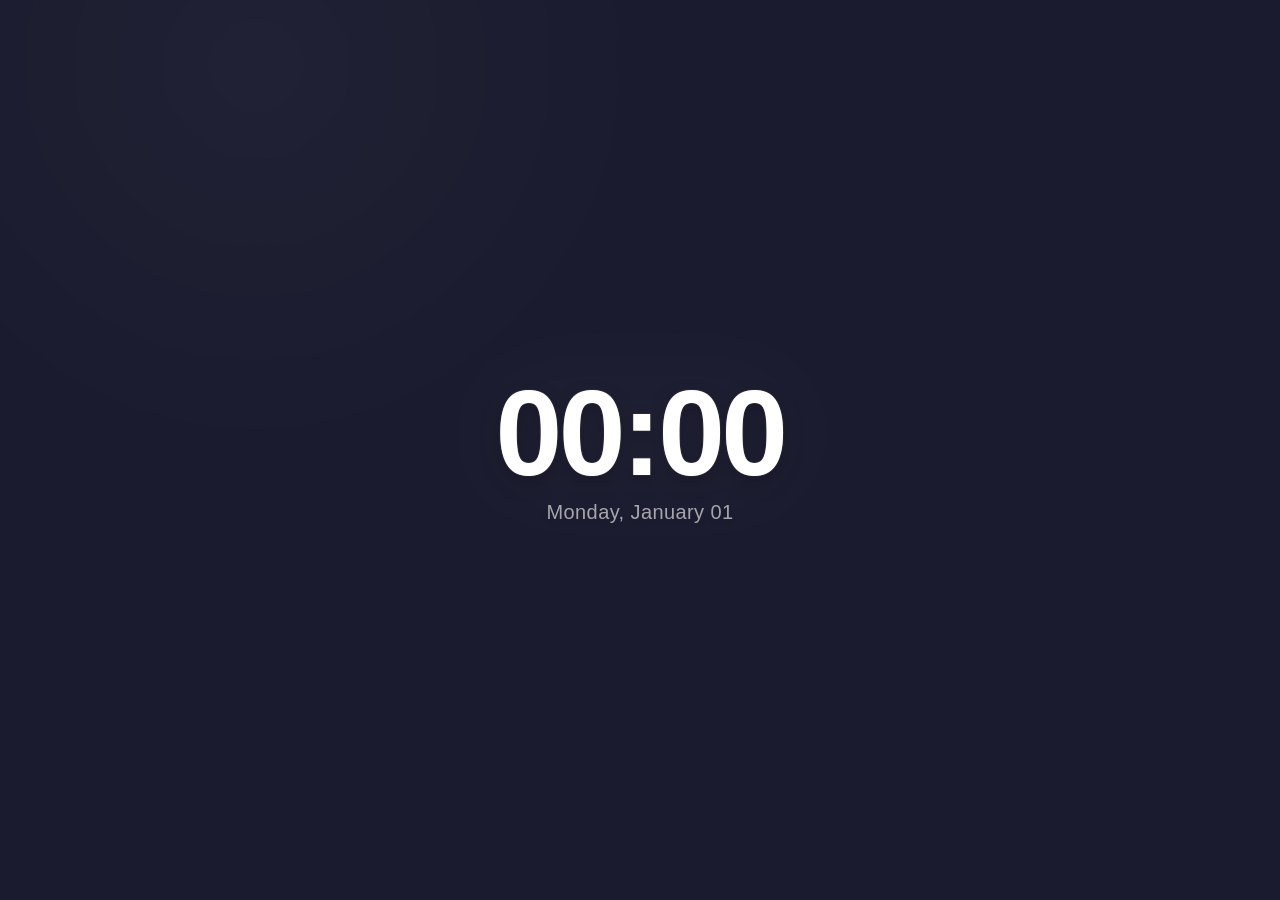
==== commit 0c0fa271: "fix：修复搜索栏显示位置样式" ====
--- a/newtab.html
+++ b/newtab.html
@@ -6,7 +6,6 @@
     <title>New Tab</title>
     <script src="scripts/boot/first-paint.js"></script>
     <link rel="stylesheet" href="styles/bundle.css">
-    <link rel="stylesheet" href="styles/photos.css">
 </head>
 
 <body>
@@ -15,25 +14,25 @@
     <div class="light-orb" aria-hidden="true"></div>
     <div class="ui-grain" aria-hidden="true"></div>
 
+    <div class="search-container" id="searchContainer">
+        <div class="search-engine-wrapper">
+            <button class="search-engine-btn" id="searchEngineBtn" data-i18n="ariaSwitchEngine"
+                data-i18n-attr="aria-label" aria-label="" tabindex="-1">
+                <svg aria-hidden="true" width="24" height="24" viewBox="0 0 24 24" fill="currentColor">
+                    <path
+                        d="M15.5 14h-.79l-.28-.27A6.471 6.471 0 0016 9.5 6.5 6.5 0 109.5 16c1.61 0 3.09-.59 4.23-1.57l.27.28v.79l5 4.99L20.49 19l-4.99-5zm-6 0C7.01 14 5 11.99 5 9.5S7.01 5 9.5 5 14 7.01 14 9.5 11.99 14 9.5 14z" />
+                </svg>
+            </button>
+        </div>
+        <input type="text" class="search-input" id="searchInput" data-i18n="searchPlaceholder" placeholder=""
+            autofocus>
+    </div>
     <div class="layout-container" id="main-content">
         <div class="clock-container">
             <div class="clock-wrapper">
                 <div class="clock" id="clock">00:00</div>
                 <div class="date" id="date">Monday, January 01</div>
             </div>
-        </div>
-        <div class="search-container" id="searchContainer">
-            <div class="search-engine-wrapper">
-                <button class="search-engine-btn" id="searchEngineBtn" data-i18n="ariaSwitchEngine"
-                    data-i18n-attr="aria-label" aria-label="" tabindex="-1">
-                    <svg aria-hidden="true" width="24" height="24" viewBox="0 0 24 24" fill="currentColor">
-                        <path
-                            d="M15.5 14h-.79l-.28-.27A6.471 6.471 0 0016 9.5 6.5 6.5 0 109.5 16c1.61 0 3.09-.59 4.23-1.57l.27.28v.79l5 4.99L20.49 19l-4.99-5zm-6 0C7.01 14 5 11.99 5 9.5S7.01 5 9.5 5 14 7.01 14 9.5 11.99 14 9.5 14z" />
-                    </svg>
-                </button>
-            </div>
-            <input type="text" class="search-input" id="searchInput" data-i18n="searchPlaceholder" placeholder=""
-                autofocus>
         </div>
     </div>
     <div class="quicklinks-container" id="quicklinksContainer" data-style="medium">
@@ -82,11 +81,6 @@
     <div class="mac-window-overlay" id="macSettingsOverlay" data-modal="true" role="dialog"
         aria-modal="true" aria-labelledby="macSettingsTitle" aria-hidden="true">
         <div class="mac-window" id="macSettingsWindow">
-        </div>
-    </div>
-    <div class="mac-window-overlay" id="photosOverlay" data-modal="true" role="dialog" aria-modal="true"
-        aria-labelledby="photosTitle" aria-hidden="true">
-        <div class="mac-window photos-window" id="photosWindow">
         </div>
     </div>
     <div class="engine-switcher-overlay" id="engineSwitcherOverlay" data-modal="true" role="dialog" aria-modal="true"
@@ -212,19 +206,6 @@
                 <span class="author-prefix" data-i18n="photoByPrefix"></span><span class="author-name"
                     id="authorName"></span>
             </a>
-            <button class="favorite-bg-btn" id="favoriteBgBtn" data-i18n="ariaFavorite" data-i18n-attr="aria-label"
-                aria-label="" tabindex="-1">
-                <svg aria-hidden="true" class="favorite-icon-empty" width="16" height="16" viewBox="0 0 24 24" fill="none"
-                    stroke="currentColor" stroke-width="1.5" stroke-linecap="round" stroke-linejoin="round">
-                    <path
-                        d="M20.84 4.61a5.5 5.5 0 00-7.78 0L12 5.67l-1.06-1.06a5.5 5.5 0 00-7.78 7.78l1.06 1.06L12 21.23l7.78-7.78 1.06-1.06a5.5 5.5 0 000-7.78z" />
-                </svg>
-                <svg aria-hidden="true" class="favorite-icon-filled hidden" width="16" height="16" viewBox="0 0 24 24" fill="currentColor"
-                    stroke="currentColor" stroke-width="1.5" stroke-linecap="round" stroke-linejoin="round">
-                    <path
-                        d="M20.84 4.61a5.5 5.5 0 00-7.78 0L12 5.67l-1.06-1.06a5.5 5.5 0 00-7.78 7.78l1.06 1.06L12 21.23l7.78-7.78 1.06-1.06a5.5 5.5 0 000-7.78z" />
-                </svg>
-            </button>
             <button class="download-bg-btn" id="downloadBgBtn" data-i18n="ariaDownloadBg" data-i18n-attr="aria-label"
                 aria-label="" tabindex="-1">
                 <svg aria-hidden="true" width="16" height="16" viewBox="0 0 24 24" fill="none" stroke="currentColor" stroke-width="1.5"
--- a/styles/bundle.css
+++ b/styles/bundle.css
@@ -323,10 +323,13 @@
     --spotlight-glass-border-focus: var(--glass-tier-3-border-focus);
     --spotlight-glass-blur: var(--blur-2xl);
     --spotlight-glass-saturate: var(--glass-saturate);
-    --spotlight-glass-radius: var(--radius-xl);
-
-    --spotlight-height: 58px;
-    --spotlight-icon-size: 20px;
+    --spotlight-glass-radius: var(--radius-full);
+    --spotlight-width: 520px;
+    --spotlight-viewport-gap: 32px;
+    --spotlight-top-offset: 24px;
+
+    --spotlight-height: 46px;
+    --spotlight-icon-size: 18px;
     --spotlight-glow-color: var(--surface-glass);
     --spotlight-glow-size: 80px;
 
@@ -763,11 +766,6 @@
     will-change: transform;
 }
 
-.layout-container.search-active {
-
-    transform: translate(-50%, calc(-50% - 12vh));
-}
-
 .clock-container {
     background: transparent;
     border: none;
@@ -1030,10 +1028,11 @@
 }
 
 .search-container {
-    width: 100%;
-    max-width: 680px;
+    top: var(--spotlight-top-offset);
+    left: 50%;
+    width: min(var(--spotlight-width), calc(100vw - var(--spotlight-viewport-gap)));
     height: var(--spotlight-height);
-    margin-top: var(--space-5);
+    margin-top: 0;
 
     background: var(--spotlight-glass-bg);
     -webkit-backdrop-filter: blur(var(--spotlight-glass-blur)) saturate(var(--spotlight-glass-saturate)) brightness(var(--glass-brightness));
@@ -1052,22 +1051,23 @@
         var(--shadow-glass-inset);
 
     opacity: 0;
-    transform: translateY(12px) scale(0.98);
+    transform: translate(-50%, 12px) scale(0.98);
     pointer-events: none;
 
     transition:
         opacity var(--duration-normal) var(--ease-spring),
         transform var(--duration-normal) var(--ease-spring);
 
-    position: relative;
+    position: fixed;
     cursor: text;
+    z-index: var(--z-fixed);
 
     will-change: transform, opacity;
 }
 
 .search-container.show {
     opacity: 1;
-    transform: translateY(0) scale(1);
+    transform: translate(-50%, 0) scale(1);
     pointer-events: auto;
 }
 
@@ -1108,7 +1108,7 @@
     box-shadow:
         var(--shadow-elevation-3),
         var(--shadow-glass-inset);
-    transform: translateY(-1px) scale(1);
+    transform: translate(-50%, -1px) scale(1);
 }
 
 .search-container:hover:not(.focused)::before {
@@ -1132,7 +1132,7 @@
         0 0 var(--spotlight-glow-size) var(--spotlight-glow-color),
         var(--shadow-elevation-3),
         var(--shadow-glass-inset);
-    transform: translateY(-2px) scale(1);
+    transform: translate(-50%, -2px) scale(1);
 }
 
 .search-container.focused::before {
@@ -1150,7 +1150,7 @@
     border: none;
     background: transparent;
     font-family: var(--font-system);
-    font-size: var(--text-lg);
+    font-size: var(--text-base);
     font-weight: 400;
     letter-spacing: -0.022em;
     color: rgba(255, 255, 255, 0.95);
@@ -1197,8 +1197,8 @@
 }
 
 .search-engine-btn {
-    width: 40px;
-    height: 40px;
+    width: 36px;
+    height: 36px;
     padding: 0;
     border: none;
     background: transparent;
@@ -1345,8 +1345,8 @@
 
 @media screen and (max-width: 768px) {
     .search-container {
-        max-width: calc(100% - var(--space-8));
-        height: 52px;
+        top: 16px;
+        height: 44px;
     }
 
     .search-container .search-input {
@@ -4518,13 +4518,6 @@
     transform: scale(var(--scale-lift));
 }
 
-.favorite-bg-btn:hover {
-    opacity: 1;
-    background: var(--overlay-medium);
-    transform: scale(var(--scale-lift));
-}
-
-
 .photo-author:not([href]) {
     pointer-events: none;
     cursor: default;
@@ -4575,49 +4568,6 @@
 
     50% {
         opacity: 0.4;
-    }
-}
-
-.favorite-bg-btn {
-    width: 40px;
-    height: 40px;
-    border-radius: var(--radius-full);
-    border: none;
-    background: var(--surface-glass-hover);
-    color: var(--text-primary);
-    cursor: pointer;
-    display: flex;
-    align-items: center;
-    justify-content: center;
-    opacity: 0.85;
-    transition:
-        opacity var(--duration-fast) var(--ease-default),
-        transform var(--duration-fast) var(--ease-out),
-        background-color var(--duration-fast) var(--ease-default),
-        color var(--duration-fast) var(--ease-default);
-}
-
-.favorite-bg-btn:active {
-    transform: scale(var(--scale-press));
-}
-
-.favorite-bg-btn.is-favorited {
-    color: var(--color-red);
-}
-
-.favorite-bg-btn.favoriting {
-    animation: favorite-pulse 400ms var(--ease-out) both;
-}
-
-@keyframes favorite-pulse {
-    0% {
-        transform: scale(1);
-    }
-    40% {
-        transform: scale(1.25);
-    }
-    100% {
-        transform: scale(1);
     }
 }
 
@@ -5478,11 +5428,7 @@
 }
 
 .mac-window.is-user-dragging .mac-sidebar,
-.mac-window.is-resizing .mac-sidebar,
-.mac-window.is-user-dragging .immersive-backdrop,
-.mac-window.is-resizing .immersive-backdrop,
-.mac-window.is-user-dragging .immersive-toolbar,
-.mac-window.is-resizing .immersive-toolbar {
+.mac-window.is-resizing .mac-sidebar {
     backdrop-filter: none !important;
     -webkit-backdrop-filter: none !important;
 }
@@ -5859,6 +5805,10 @@
         inset 0 1px 0 rgba(255, 255, 255, 0.05);
 }
 
+.mac-settings-section-content:has(.mac-select.is-open) {
+    overflow: visible;
+}
+
 .mac-settings-row {
     display: flex;
     align-items: center;
@@ -6000,55 +5950,6 @@
     line-height: 1.65;
     color: var(--mac-text-secondary);
     text-align: center;
-}
-
-.mac-about-links {
-    display: flex;
-    flex-direction: column;
-    width: 100%;
-}
-
-.mac-about-link-btn {
-    display: flex;
-    align-items: center;
-    gap: 10px;
-    min-height: 40px;
-    padding: 8px 12px;
-    text-decoration: none;
-    color: var(--mac-text-primary);
-    font-size: var(--mac-font-size-md);
-    border-bottom: 0.5px solid var(--mac-divider-color);
-    transition: background var(--mac-transition-fast);
-}
-
-.mac-about-link-btn:last-child {
-    border-bottom: none;
-}
-
-.mac-about-link-btn:hover {
-    background: rgba(0, 0, 0, 0.04);
-}
-
-[data-theme="dark"] .mac-about-link-btn:hover {
-    background: rgba(255, 255, 255, 0.06);
-}
-
-
-.mac-about-link-icon {
-    display: block;
-    flex: 0 0 16px;
-    width: 16px;
-    height: 16px;
-    color: var(--mac-text-secondary);
-}
-
-.mac-about-link-btn span {
-    flex: 1;
-}
-
-.mac-about-link-arrow {
-    flex-shrink: 0;
-    color: var(--mac-text-tertiary);
 }
 
 .mac-keycap {
@@ -6348,6 +6249,15 @@
     outline-offset: 1px;
 }
 
+.mac-select-input.is-enhanced {
+    position: absolute;
+    width: 1px;
+    height: 1px;
+    margin: -1px;
+    opacity: 0;
+    pointer-events: none;
+}
+
 .mac-select-arrow {
     position: absolute;
     right: var(--space-2);
@@ -6362,6 +6272,123 @@
 .mac-select-arrow svg {
     width: 100%;
     height: 100%;
+}
+
+.mac-select-trigger {
+    display: flex;
+    align-items: center;
+    justify-content: space-between;
+    width: 100%;
+    height: var(--mac-select-height);
+    padding: 0 12px 0 14px;
+    border: none;
+    border-radius: var(--mac-select-radius);
+    background: var(--mac-select-bg);
+    box-shadow: inset 0 0 0 0.5px var(--mac-divider-color);
+    color: var(--mac-text-primary);
+    font: inherit;
+    font-size: var(--mac-font-size-sm);
+    text-align: left;
+    cursor: pointer;
+    transition: background-color var(--mac-transition-fast), box-shadow var(--mac-transition-fast);
+}
+
+.mac-select-trigger:hover:not(:disabled) {
+    background: var(--shadow-color-light);
+}
+
+[data-theme="dark"] .mac-select-trigger:hover:not(:disabled) {
+    background: var(--overlay-highlight);
+}
+
+.mac-select-trigger:focus-visible {
+    outline: 2px solid var(--mac-accent-color);
+    outline-offset: 1px;
+}
+
+.mac-select-trigger:disabled {
+    cursor: default;
+    opacity: 0.55;
+}
+
+.mac-select-value {
+    overflow: hidden;
+    text-overflow: ellipsis;
+    white-space: nowrap;
+}
+
+.mac-select-chevron {
+    display: flex;
+    flex: 0 0 auto;
+    width: 12px;
+    height: 12px;
+    color: var(--mac-text-secondary);
+    transition: transform var(--mac-transition-fast);
+}
+
+.mac-select-chevron svg {
+    width: 100%;
+    height: 100%;
+}
+
+.mac-select.is-open .mac-select-chevron {
+    transform: rotate(180deg);
+}
+
+.mac-select-menu {
+    position: absolute;
+    z-index: var(--z-context-menu);
+    top: calc(100% + 6px);
+    right: 0;
+    min-width: 100%;
+    max-height: 240px;
+    overflow-y: auto;
+    padding: 4px;
+    border-radius: calc(var(--mac-select-radius) + 4px);
+    background: color-mix(in srgb, var(--mac-select-bg) 92%, transparent);
+    box-shadow: var(--shadow-elevation-2), inset 0 0 0 0.5px var(--mac-divider-color);
+    backdrop-filter: blur(var(--blur-md));
+}
+
+.mac-select.is-open-upward .mac-select-menu {
+    top: auto;
+    bottom: calc(100% + 6px);
+}
+
+.mac-select-option {
+    display: block;
+    width: 100%;
+    min-height: 32px;
+    padding: 0 10px;
+    border: none;
+    border-radius: var(--radius-xs);
+    background: transparent;
+    color: var(--mac-text-primary);
+    font: inherit;
+    font-size: var(--mac-font-size-sm);
+    text-align: left;
+    cursor: pointer;
+}
+
+.mac-select-option:hover:not(:disabled),
+.mac-select-option:focus-visible {
+    outline: none;
+    background: var(--shadow-color-light);
+}
+
+[data-theme="dark"] .mac-select-option:hover:not(:disabled),
+[data-theme="dark"] .mac-select-option:focus-visible {
+    background: var(--overlay-highlight);
+}
+
+.mac-select-option.is-selected {
+    background: var(--mac-accent-color);
+    color: #fff;
+}
+
+.mac-select-option:disabled {
+    cursor: default;
+    opacity: 0.5;
 }
 
 .mac-stepper {
@@ -7146,100 +7173,6 @@
     font-size: var(--text-xs);
 }
 
-.webdav-versions-list {
-    max-height: 240px;
-    overflow-y: auto;
-
-}
-
-.webdav-version-item {
-    display: flex;
-    align-items: center;
-    justify-content: space-between;
-    padding: 10px 14px;
-    border-bottom: 0.5px solid var(--mac-divider-color);
-    transition: background 0.15s ease;
-}
-
-.webdav-version-item:last-child {
-    border-bottom: none;
-}
-
-.webdav-version-item:hover {
-    background: rgba(255, 255, 255, 0.04);
-}
-
-[data-theme="light"] .webdav-version-item:hover {
-    background: rgba(0, 0, 0, 0.02);
-}
-
-.webdav-version-info {
-    display: flex;
-    flex-direction: column;
-    gap: 3px;
-    min-width: 0;
-    flex: 1;
-    margin-right: var(--space-4);
-}
-
-.webdav-version-name {
-    font-size: var(--text-sm);
-    font-weight: 500;
-    color: var(--mac-text-primary, #fff);
-    white-space: nowrap;
-    overflow: hidden;
-    text-overflow: ellipsis;
-}
-
-.webdav-version-meta {
-    font-size: var(--text-xs);
-    color: var(--mac-text-secondary, rgba(255, 255, 255, 0.5));
-    font-family: var(--font-numeric, -apple-system-ui-serif, ui-monospace, SF Mono, Menlo, monospace);
-
-}
-
-.webdav-version-actions {
-    display: flex;
-    gap: var(--space-2);
-    flex-shrink: 0;
-    opacity: 0.8;
-    transition: opacity 0.2s;
-}
-
-.webdav-version-item:hover .webdav-version-actions {
-    opacity: 1;
-}
-
-.webdav-loading {
-    display: flex;
-    align-items: center;
-    justify-content: center;
-    padding: var(--space-8);
-}
-
-.webdav-loading-spinner {
-    width: 22px;
-    height: 22px;
-    border: 2.5px solid var(--border-default);
-    border-top-color: var(--mac-accent-color, var(--color-blue));
-    border-radius: 50%;
-    animation: webdav-spin 0.8s linear infinite;
-}
-
-@keyframes webdav-spin {
-    to {
-        transform: rotate(360deg);
-    }
-}
-
-.webdav-empty {
-    padding: var(--space-8);
-    text-align: center;
-    color: var(--mac-text-secondary, rgba(255, 255, 255, 0.4));
-    font-size: var(--text-sm);
-    font-style: italic;
-}
-
 /* ================================================
    Reduced Motion — accessibility for vestibular-sensitive users
    ================================================ */
@@ -7459,94 +7392,6 @@
     justify-content: flex-end;
 }
 
-.data-settings-form {
-    display: flex;
-    flex-direction: column;
-    gap: var(--space-4);
-}
-
-.data-settings-field {
-    display: flex;
-    flex-direction: column;
-    gap: 6px;
-    min-width: 0;
-}
-
-.data-settings-field__label {
-    font-size: var(--mac-font-size-md);
-    font-weight: var(--mac-font-weight-medium);
-    color: var(--mac-text-primary);
-}
-
-.data-settings-field__hint {
-    font-size: var(--mac-font-size-sm);
-    color: var(--mac-text-secondary);
-    line-height: 1.45;
-}
-
-.data-settings-field__control {
-    width: 100%;
-}
-
-.data-settings-field__password {
-    display: flex;
-    align-items: center;
-    gap: var(--space-2);
-}
-
-.data-settings-field__password .data-settings-field__control {
-    flex: 1 1 auto;
-}
-
-.data-settings-actions {
-    display: flex;
-    align-items: center;
-    justify-content: flex-start;
-    gap: var(--space-3);
-}
-
-.data-settings-actions--stacked {
-    justify-content: space-between;
-    align-items: flex-start;
-    margin-top: var(--space-4);
-    padding-top: var(--space-4);
-    border-top: 0.5px solid var(--mac-divider-color);
-}
-
-.data-settings-actions--stacked .mac-button-group {
-    flex-shrink: 0;
-}
-
-.data-settings-versions {
-    margin-top: var(--space-4);
-    padding-top: var(--space-4);
-    border-top: 0.5px solid var(--mac-divider-color);
-}
-
-.data-settings-versions__header {
-    display: flex;
-    align-items: center;
-    justify-content: space-between;
-    gap: var(--space-3);
-    margin-bottom: var(--space-3);
-}
-
-.data-settings-versions__title {
-    margin: 0;
-    font-size: var(--mac-font-size-xs);
-    font-weight: var(--mac-font-weight-semibold);
-    color: var(--mac-text-secondary);
-    text-transform: uppercase;
-    letter-spacing: 0.5px;
-}
-
-.data-settings-versions__body {
-    background: color-mix(in srgb, var(--surface-glass) 72%, transparent);
-    border-radius: var(--radius-md);
-    overflow: hidden;
-    box-shadow: inset 0 0 0 0.5px var(--mac-divider-color);
-}
-
 @media (max-width: 640px) {
     .confirm-dialog-overlay {
         padding: var(--space-4);
@@ -7583,20 +7428,4 @@
         flex: 1 1 0;
     }
 
-    .data-settings-actions,
-    .data-settings-actions--stacked {
-        flex-direction: column;
-        align-items: stretch;
-    }
-
-    .data-settings-actions .mac-button-group,
-    .data-settings-actions--stacked .mac-button-group {
-        width: 100%;
-        justify-content: stretch;
-    }
-
-    .data-settings-actions .mac-button-group .mac-button,
-    .data-settings-actions--stacked .mac-button-group .mac-button {
-        flex: 1 1 0;
-    }
-}
+}
